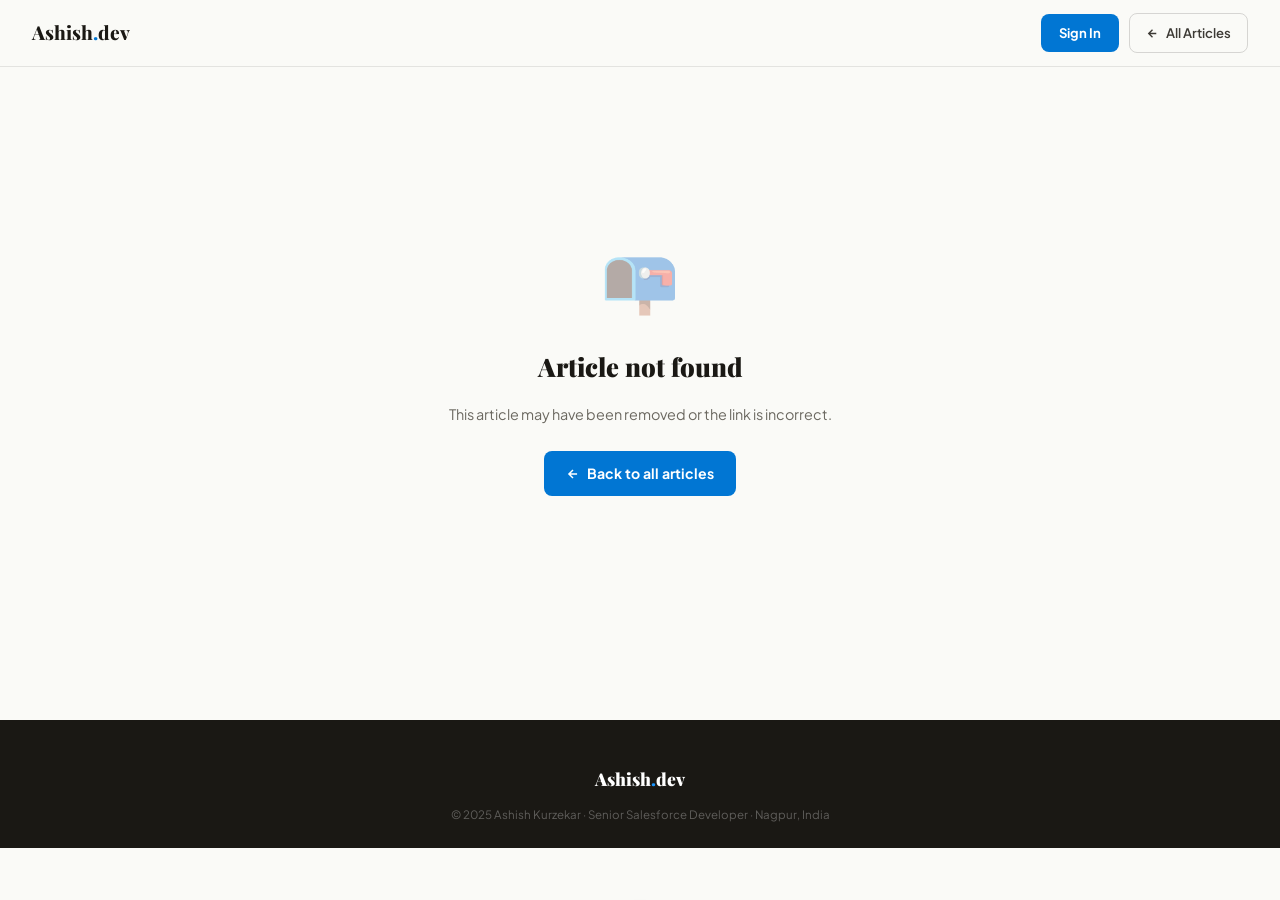
==== blog-detail.html @ 8d2cc939 "agentforce bot" ====
<!DOCTYPE html>
<html lang="en">

<head>
    <meta charset="UTF-8">
    <meta name="viewport" content="width=device-width, initial-scale=1.0">
    <title>Article — Ashish Kurzekar</title>
    <link rel="preconnect" href="https://fonts.googleapis.com">
    <link rel="preconnect" href="https://fonts.gstatic.com" crossorigin>
    <link
        href="https://fonts.googleapis.com/css2?family=Playfair+Display:ital,wght@0,700;0,800;0,900;1,700&family=Plus+Jakarta+Sans:wght@300;400;500;600;700&display=swap"
        rel="stylesheet">
    <style>
        :root {
            --cream: #FAFAF7;
            --cream-mid: #F3F2EE;
            --cream-deep: #EAE9E3;
            --white: #FFFFFF;
            --ink: #1A1814;
            --ink-mid: #3D3A35;
            --ink-light: #6B6860;
            --ink-xs: #9C9990;
            --blue: #0176D3;
            --blue-mid: #1B96FF;
            --blue-light: #D4EAFF;
            --green: #166534;
            --green-bg: #DCFCE7;
            --amber: #92400E;
            --amber-bg: #FEF3C7;
            --violet: #5B21B6;
            --violet-bg: #EDE9FE;
            --rose: #9F1239;
            --rose-bg: #FFE4E6;
            --teal: #0E7490;
            --teal-bg: #CCFBF1;
            --red: #DC2626;
            --red-bg: #FEE2E2;
            --border: rgba(26, 24, 20, 0.10);
            --border-md: rgba(26, 24, 20, 0.16);
            --shadow-sm: 0 1px 4px rgba(26, 24, 20, 0.06);
            --shadow-md: 0 4px 20px rgba(26, 24, 20, 0.08);
            --shadow-lg: 0 16px 48px rgba(26, 24, 20, 0.12);
            --shadow-xl: 0 32px 80px rgba(26, 24, 20, 0.16);
            --radius-sm: 8px;
            --radius-md: 14px;
            --radius-lg: 22px;
            --radius-xl: 32px;
            --ease: cubic-bezier(.4, 0, .2, 1);
            --t: 0.28s;
        }

        *,
        *::before,
        *::after {
            box-sizing: border-box;
            margin: 0;
            padding: 0
        }

        html {
            scroll-behavior: smooth
        }

        body {
            font-family: 'Plus Jakarta Sans', system-ui, sans-serif;
            background: var(--cream);
            color: var(--ink);
            line-height: 1.65;
            overflow-x: hidden;
            -webkit-font-smoothing: antialiased
        }

        a {
            text-decoration: none;
            color: inherit
        }

        button {
            cursor: pointer;
            border: none;
            background: none;
            font: inherit
        }

        .container {
            max-width: 1280px;
            margin: 0 auto;
            padding: 0 clamp(16px, 4vw, 32px)
        }

        /* NAV */
        .nav {
            position: fixed;
            top: 0;
            left: 0;
            right: 0;
            z-index: 900;
            background: rgba(250, 250, 247, 0.92);
            backdrop-filter: blur(18px) saturate(1.6);
            border-bottom: 1px solid var(--border);
            transition: box-shadow var(--t)
        }

        .nav.scrolled {
            box-shadow: 0 2px 24px rgba(26, 24, 20, 0.07)
        }

        .nav-inner {
            display: flex;
            align-items: center;
            justify-content: space-between;
            height: 66px
        }

        .nav-logo {
            font-family: 'Playfair Display', serif;
            font-weight: 800;
            font-size: 1.2rem;
            color: var(--ink)
        }

        .nav-logo em {
            color: var(--blue);
            font-style: normal
        }

        .nav-right {
            display: flex;
            align-items: center;
            gap: 10px;
            flex-wrap: wrap
        }

        .nav-back {
            display: inline-flex;
            align-items: center;
            gap: 7px;
            padding: 8px 16px;
            border-radius: var(--radius-sm);
            border: 1.5px solid var(--border-md);
            font-size: 0.82rem;
            font-weight: 600;
            color: var(--ink-mid);
            transition: all var(--t)
        }

        .nav-back:hover {
            border-color: var(--blue);
            color: var(--blue);
            background: var(--blue-light)
        }

        .nav-back svg {
            width: 13px;
            height: 13px
        }

        .nav-auth-btn {
            display: inline-flex;
            align-items: center;
            gap: 7px;
            padding: 8px 18px;
            border-radius: var(--radius-sm);
            background: var(--blue);
            color: var(--white);
            font-size: 0.82rem;
            font-weight: 700;
            transition: all var(--t);
            cursor: pointer;
            font-family: 'Plus Jakarta Sans', sans-serif;
            border: none
        }

        .nav-auth-btn:hover {
            background: var(--ink);
            transform: translateY(-1px)
        }

        .nav-user-pill {
            display: inline-flex;
            align-items: center;
            gap: 7px;
            padding: 6px 14px;
            border-radius: 100px;
            background: var(--green-bg);
            border: 1px solid rgba(22, 101, 52, 0.2);
            font-size: 0.78rem;
            font-weight: 700;
            color: var(--green)
        }

        .nav-user-dot {
            width: 6px;
            height: 6px;
            border-radius: 50%;
            background: #10B981;
            flex-shrink: 0
        }

        .nav-logout-btn {
            display: inline-flex;
            align-items: center;
            padding: 7px 14px;
            border-radius: var(--radius-sm);
            border: 1.5px solid var(--border-md);
            font-size: 0.78rem;
            font-weight: 600;
            color: var(--ink-light);
            transition: all var(--t);
            cursor: pointer;
            font-family: 'Plus Jakarta Sans', sans-serif;
            background: none
        }

        .nav-logout-btn:hover {
            border-color: var(--red);
            color: var(--red)
        }

        /* AUTH MODAL */
        .modal-overlay {
            position: fixed;
            inset: 0;
            z-index: 1000;
            background: rgba(26, 24, 20, 0.55);
            backdrop-filter: blur(6px);
            display: flex;
            align-items: center;
            justify-content: center;
            padding: 20px;
            opacity: 0;
            pointer-events: none;
            transition: opacity 0.3s var(--ease)
        }

        .modal-overlay.open {
            opacity: 1;
            pointer-events: all
        }

        .modal {
            background: var(--white);
            border-radius: var(--radius-xl);
            padding: clamp(28px, 5vw, 44px);
            width: 100%;
            max-width: 460px;
            box-shadow: var(--shadow-xl);
            transform: translateY(20px) scale(0.97);
            transition: transform 0.3s var(--ease);
            position: relative;
            max-height: 90vh;
            overflow-y: auto
        }

        .modal-overlay.open .modal {
            transform: translateY(0) scale(1)
        }

        .modal-close {
            position: absolute;
            top: 18px;
            right: 18px;
            width: 32px;
            height: 32px;
            border-radius: 50%;
            background: var(--cream);
            border: 1px solid var(--border);
            display: flex;
            align-items: center;
            justify-content: center;
            cursor: pointer;
            transition: all var(--t);
            font-size: 1rem;
            color: var(--ink-light)
        }

        .modal-close:hover {
            background: var(--red-bg);
            color: var(--red)
        }

        .modal-logo {
            font-family: 'Playfair Display', serif;
            font-weight: 900;
            font-size: 1.4rem;
            color: var(--ink);
            margin-bottom: 4px
        }

        .modal-logo em {
            color: var(--blue);
            font-style: normal
        }

        .modal-sub {
            font-size: 0.84rem;
            color: var(--ink-light);
            margin-bottom: 24px
        }

        .modal-tabs {
            display: flex;
            background: var(--cream-mid);
            border-radius: var(--radius-sm);
            padding: 4px;
            margin-bottom: 22px
        }

        .modal-tab {
            flex: 1;
            padding: 9px;
            border-radius: 6px;
            font-size: 0.82rem;
            font-weight: 700;
            cursor: pointer;
            transition: all 0.2s;
            text-align: center;
            color: var(--ink-light);
            font-family: 'Plus Jakarta Sans', sans-serif;
            border: none;
            background: none
        }

        .modal-tab.active {
            background: var(--white);
            color: var(--blue);
            box-shadow: var(--shadow-sm)
        }

        .fg {
            margin-bottom: 15px
        }

        .fg label {
            display: block;
            font-size: 0.76rem;
            font-weight: 700;
            color: var(--ink-mid);
            margin-bottom: 6px
        }

        .fg input {
            width: 100%;
            padding: 11px 14px;
            background: var(--cream-mid);
            border: 1.5px solid var(--border);
            border-radius: var(--radius-sm);
            color: var(--ink);
            font-family: 'Plus Jakarta Sans', sans-serif;
            font-size: 0.88rem;
            transition: border-color var(--t), background var(--t);
            -webkit-appearance: none
        }

        .fg input:focus {
            outline: none;
            border-color: var(--blue);
            box-shadow: 0 0 0 3px rgba(1, 118, 211, 0.12);
            background: var(--white)
        }

        .btn-primary {
            width: 100%;
            padding: 13px;
            border-radius: var(--radius-sm);
            background: var(--blue);
            color: var(--white);
            font-family: 'Plus Jakarta Sans', sans-serif;
            font-weight: 700;
            font-size: 0.92rem;
            transition: all var(--t);
            cursor: pointer;
            border: none;
            display: flex;
            align-items: center;
            justify-content: center;
            gap: 8px
        }

        .btn-primary:hover {
            background: var(--ink);
            transform: translateY(-2px)
        }

        .btn-primary:disabled {
            background: var(--ink-xs);
            cursor: not-allowed;
            transform: none
        }

        .alert {
            padding: 11px 14px;
            border-radius: var(--radius-sm);
            font-size: 0.82rem;
            font-weight: 600;
            margin-bottom: 14px;
            display: none
        }

        .alert.show {
            display: block
        }

        .alert-error {
            background: var(--red-bg);
            color: var(--red);
            border: 1px solid rgba(220, 38, 38, 0.2)
        }

        .alert-success {
            background: var(--green-bg);
            color: var(--green);
            border: 1px solid rgba(22, 101, 52, 0.2)
        }

        /* LOADING SCREEN */
        .page-loading {
            display: flex;
            align-items: center;
            justify-content: center;
            min-height: 100vh;
            flex-direction: column;
            gap: 16px
        }

        .page-loading-spinner {
            width: 40px;
            height: 40px;
            border: 3px solid var(--border-md);
            border-top-color: var(--blue);
            border-radius: 50%;
            animation: spin 0.8s linear infinite
        }

        .page-loading p {
            font-size: 0.88rem;
            color: var(--ink-xs);
            font-weight: 600
        }

        @keyframes spin {
            to {
                transform: rotate(360deg)
            }
        }

        /* ERROR SCREEN */
        .page-error {
            display: none;
            align-items: center;
            justify-content: center;
            min-height: 80vh;
            flex-direction: column;
            gap: 16px;
            text-align: center;
            padding: 40px
        }

        .page-error-icon {
            font-size: 4rem;
            opacity: 0.4
        }

        .page-error h2 {
            font-family: 'Playfair Display', serif;
            font-size: 1.6rem;
            font-weight: 900;
            color: var(--ink)
        }

        .page-error p {
            font-size: 0.9rem;
            color: var(--ink-light);
            max-width: 400px
        }

        .page-error a {
            display: inline-flex;
            align-items: center;
            gap: 7px;
            padding: 11px 22px;
            border-radius: var(--radius-sm);
            background: var(--blue);
            color: var(--white);
            font-weight: 700;
            font-size: 0.88rem;
            margin-top: 8px;
            transition: all var(--t)
        }

        .page-error a:hover {
            background: var(--ink);
            transform: translateY(-2px)
        }

        /* ARTICLE HERO */
        .article-hero {
            padding: 100px 0 0;
            background: var(--white);
            position: relative;
            overflow: hidden
        }

        .article-hero::before {
            content: '';
            position: absolute;
            inset: 0;
            background: radial-gradient(ellipse 60% 70% at 80% 20%, rgba(1, 118, 211, 0.06) 0%, transparent 60%);
            pointer-events: none
        }

        .article-hero-inner {
            position: relative;
            z-index: 1;
            max-width: 860px;
            padding-bottom: 40px
        }

        .back-link {
            display: inline-flex;
            align-items: center;
            gap: 7px;
            font-size: 0.82rem;
            font-weight: 700;
            color: var(--ink-light);
            margin-bottom: 28px;
            transition: color var(--t)
        }

        .back-link:hover {
            color: var(--blue)
        }

        .back-link svg {
            width: 14px;
            height: 14px
        }

        .article-tag {
            display: inline-flex;
            align-items: center;
            gap: 5px;
            padding: 4px 12px;
            border-radius: 100px;
            font-size: 0.7rem;
            font-weight: 700;
            letter-spacing: 0.8px;
            text-transform: uppercase;
            margin-bottom: 16px;
            width: fit-content
        }

        .tag-apex {
            background: var(--blue-light);
            color: var(--blue)
        }

        .tag-lwc {
            background: var(--violet-bg);
            color: var(--violet)
        }

        .tag-devops {
            background: var(--green-bg);
            color: var(--green)
        }

        .tag-integration {
            background: var(--teal-bg);
            color: var(--teal)
        }

        .tag-marketing {
            background: var(--amber-bg);
            color: var(--amber)
        }

        .tag-commerce {
            background: var(--rose-bg);
            color: var(--rose)
        }

        .tag-general {
            background: var(--cream-deep);
            color: var(--ink-mid)
        }

        .article-title {
            font-family: 'Playfair Display', serif;
            font-size: clamp(1.8rem, 4.5vw, 3.2rem);
            font-weight: 900;
            letter-spacing: -2px;
            color: var(--ink);
            line-height: 1.08;
            margin-bottom: 22px
        }

        .article-meta-row {
            display: flex;
            align-items: center;
            gap: 18px;
            flex-wrap: wrap;
            padding-bottom: 28px;
            border-bottom: 1px solid var(--border)
        }

        .author-chip {
            display: flex;
            align-items: center;
            gap: 8px;
            font-size: 0.82rem;
            color: var(--ink-light);
            font-weight: 600
        }

        .author-avatar {
            width: 32px;
            height: 32px;
            border-radius: 50%;
            background: linear-gradient(135deg, var(--blue), var(--blue-mid));
            display: flex;
            align-items: center;
            justify-content: center;
            color: #fff;
            font-size: 0.72rem;
            font-weight: 800;
            flex-shrink: 0
        }

        .meta-chip {
            display: flex;
            align-items: center;
            gap: 5px;
            font-size: 0.78rem;
            color: var(--ink-xs);
            font-weight: 500
        }

        .meta-chip svg {
            width: 13px;
            height: 13px
        }

        /* MAIN LAYOUT */
        .article-body {
            padding: 48px 0 80px
        }

        .article-layout {
            display: grid;
            grid-template-columns: 1fr 320px;
            gap: 52px;
            align-items: start
        }

        /* RICH CONTENT display */
        .article-content {
            font-size: 1.02rem;
            color: var(--ink-light);
            line-height: 1.85;
            margin-bottom: 36px
        }

        .article-content h1,
        .article-content h2,
        .article-content h3,
        .article-content h4 {
            font-family: 'Playfair Display', serif;
            color: var(--ink);
            margin: 32px 0 12px;
            letter-spacing: -0.5px
        }

        .article-content h1 {
            font-size: 1.9rem
        }

        .article-content h2 {
            font-size: 1.5rem
        }

        .article-content h3 {
            font-size: 1.2rem
        }

        .article-content h4 {
            font-size: 1rem;
            font-family: 'Plus Jakarta Sans', sans-serif;
            font-weight: 700
        }

        .article-content p {
            margin-bottom: 16px
        }

        .article-content ul,
        .article-content ol {
            margin: 12px 0 16px 24px
        }

        .article-content li {
            margin-bottom: 6px
        }

        .article-content strong {
            color: var(--ink);
            font-weight: 700
        }

        .article-content em {
            font-style: italic
        }

        .article-content a {
            color: var(--blue);
            text-decoration: underline
        }

        .article-content a:hover {
            color: var(--blue-mid)
        }

        .article-content blockquote {
            border-left: 3px solid var(--blue);
            padding: 12px 18px;
            background: var(--blue-light);
            border-radius: 0 var(--radius-sm) var(--radius-sm) 0;
            margin: 20px 0;
            color: var(--ink-mid);
            font-style: italic
        }

        .article-content code {
            background: var(--cream-deep);
            border: 1px solid var(--border-md);
            padding: 2px 7px;
            border-radius: 5px;
            font-family: 'Courier New', monospace;
            font-size: 0.88em;
            color: var(--violet)
        }

        .article-content pre {
            background: var(--ink);
            border-radius: var(--radius-md);
            padding: 20px;
            margin: 20px 0;
            overflow-x: auto
        }

        .article-content pre code {
            background: none;
            border: none;
            padding: 0;
            color: #E2E8F0;
            font-size: 0.88rem;
            line-height: 1.7
        }

        .article-content hr {
            border: none;
            border-top: 1px solid var(--border-md);
            margin: 28px 0
        }

        .article-content img {
            border-radius: var(--radius-md);
            max-width: 100%;
            margin: 16px 0;
            box-shadow: var(--shadow-md)
        }

        /* LIKE SECTION */
        .like-section {
            display: flex;
            align-items: center;
            gap: 14px;
            margin-bottom: 36px;
            padding-top: 20px;
            border-top: 1px solid var(--border)
        }

        .like-btn {
            display: inline-flex;
            align-items: center;
            gap: 8px;
            padding: 11px 22px;
            border-radius: 100px;
            border: 1.5px solid var(--border-md);
            background: var(--white);
            color: var(--ink-mid);
            font-size: 0.86rem;
            font-weight: 700;
            cursor: pointer;
            transition: all 0.2s var(--ease);
            font-family: 'Plus Jakarta Sans', sans-serif
        }

        .like-btn:hover {
            border-color: var(--rose);
            color: var(--rose);
            background: var(--rose-bg)
        }

        .like-btn.liked {
            background: var(--rose-bg);
            border-color: var(--rose);
            color: var(--rose)
        }

        .like-btn svg {
            width: 16px;
            height: 16px;
            transition: transform 0.2s
        }

        .like-btn:hover svg,
        .like-btn.liked svg {
            transform: scale(1.2)
        }

        .like-count {
            font-size: 0.84rem;
            color: var(--ink-xs);
            font-weight: 600
        }

        .edit-btn {
            display: inline-flex;
            align-items: center;
            gap: 7px;
            padding: 10px 18px;
            border-radius: var(--radius-sm);
            border: 1.5px solid var(--border-md);
            background: var(--white);
            color: var(--ink-mid);
            font-size: 0.8rem;
            font-weight: 700;
            cursor: pointer;
            transition: all 0.2s;
            font-family: 'Plus Jakarta Sans', sans-serif;
            margin-left: auto
        }

        .edit-btn:hover {
            border-color: var(--blue);
            color: var(--blue);
            background: var(--blue-light)
        }

        .edit-btn svg {
            width: 13px;
            height: 13px
        }

        /* SIDEBAR */
        .detail-sidebar {
            position: sticky;
            top: 86px
        }

        .sidebar-card {
            background: var(--white);
            border: 1.5px solid var(--border);
            border-radius: var(--radius-lg);
            padding: 22px;
            margin-bottom: 18px
        }

        .sidebar-title {
            font-family: 'Playfair Display', serif;
            font-size: 0.98rem;
            font-weight: 800;
            color: var(--ink);
            margin-bottom: 14px
        }

        /* COMMENTS */
        .comment-count-badge {
            font-size: 0.76rem;
            color: var(--ink-xs);
            font-weight: 600;
            margin-bottom: 14px
        }

        .comment-item {
            padding: 14px 0;
            border-bottom: 1px solid var(--border)
        }

        .comment-item:last-child {
            border-bottom: none;
            padding-bottom: 0
        }

        .comment-header {
            display: flex;
            align-items: center;
            gap: 8px;
            margin-bottom: 6px
        }

        .comment-avatar {
            width: 26px;
            height: 26px;
            border-radius: 50%;
            background: linear-gradient(135deg, var(--blue), var(--blue-mid));
            display: flex;
            align-items: center;
            justify-content: center;
            color: #fff;
            font-size: 0.62rem;
            font-weight: 800;
            flex-shrink: 0
        }

        .comment-author {
            font-size: 0.78rem;
            font-weight: 700;
            color: var(--ink)
        }

        .comment-date {
            font-size: 0.68rem;
            color: var(--ink-xs);
            margin-left: auto
        }

        .comment-text {
            font-size: 0.82rem;
            color: var(--ink-light);
            line-height: 1.6
        }

        .comment-form {
            margin-top: 14px;
            padding-top: 14px;
            border-top: 1px solid var(--border)
        }

        .comment-textarea {
            width: 100%;
            padding: 10px 12px;
            background: var(--cream-mid);
            border: 1.5px solid var(--border);
            border-radius: var(--radius-sm);
            color: var(--ink);
            font-family: 'Plus Jakarta Sans', sans-serif;
            font-size: 0.84rem;
            resize: none;
            min-height: 80px;
            transition: border-color var(--t), background var(--t)
        }

        .comment-textarea:focus {
            outline: none;
            border-color: var(--blue);
            box-shadow: 0 0 0 3px rgba(1, 118, 211, 0.10);
            background: var(--white)
        }

        .comment-submit-btn {
            margin-top: 8px;
            width: 100%;
            padding: 10px;
            border-radius: var(--radius-sm);
            background: var(--blue);
            color: var(--white);
            font-family: 'Plus Jakarta Sans', sans-serif;
            font-weight: 700;
            font-size: 0.82rem;
            border: none;
            cursor: pointer;
            transition: all var(--t)
        }

        .comment-submit-btn:hover {
            background: var(--ink)
        }

        .comment-submit-btn:disabled {
            background: var(--ink-xs);
            cursor: not-allowed
        }

        .comment-login-prompt {
            text-align: center;
            padding: 16px;
            background: var(--cream-mid);
            border-radius: var(--radius-sm);
            font-size: 0.8rem;
            color: var(--ink-light);
            line-height: 1.6
        }

        .comment-login-prompt button {
            color: var(--blue);
            font-weight: 700;
            background: none;
            border: none;
            cursor: pointer;
            font-family: 'Plus Jakarta Sans', sans-serif
        }

        .no-comments {
            text-align: center;
            padding: 16px 0;
            font-size: 0.8rem;
            color: var(--ink-xs)
        }

        /* EDIT MODAL */
        .edit-modal-overlay {
            position: fixed;
            inset: 0;
            z-index: 1000;
            background: rgba(26, 24, 20, 0.55);
            backdrop-filter: blur(6px);
            display: flex;
            align-items: center;
            justify-content: center;
            padding: 20px;
            opacity: 0;
            pointer-events: none;
            transition: opacity 0.3s var(--ease)
        }

        .edit-modal-overlay.open {
            opacity: 1;
            pointer-events: all
        }

        .edit-modal {
            background: var(--white);
            border-radius: var(--radius-xl);
            padding: clamp(24px, 4vw, 40px);
            width: 100%;
            max-width: 820px;
            box-shadow: var(--shadow-xl);
            transform: translateY(20px) scale(0.97);
            transition: transform 0.3s var(--ease);
            position: relative;
            max-height: 92vh;
            overflow-y: auto
        }

        .edit-modal-overlay.open .edit-modal {
            transform: translateY(0) scale(1)
        }

        /* RICH TEXT EDITOR */
        .rte-wrap {
            border: 1.5px solid var(--border);
            border-radius: var(--radius-sm);
            overflow: hidden;
            background: var(--white)
        }

        .rte-wrap:focus-within {
            border-color: var(--blue);
            box-shadow: 0 0 0 3px rgba(1, 118, 211, 0.10)
        }

        .rte-toolbar {
            display: flex;
            flex-wrap: wrap;
            gap: 2px;
            padding: 8px 10px;
            background: var(--cream-mid);
            border-bottom: 1px solid var(--border)
        }

        .rte-btn {
            display: inline-flex;
            align-items: center;
            justify-content: center;
            width: 30px;
            height: 30px;
            border-radius: 5px;
            border: none;
            background: none;
            cursor: pointer;
            color: var(--ink-mid);
            font-size: 0.82rem;
            font-weight: 700;
            transition: all 0.15s;
            font-family: 'Plus Jakarta Sans', sans-serif
        }

        .rte-btn:hover {
            background: var(--cream-deep);
            color: var(--ink)
        }

        .rte-btn.active {
            background: var(--blue-light);
            color: var(--blue)
        }

        .rte-divider {
            width: 1px;
            height: 22px;
            background: var(--border-md);
            margin: 0 4px;
            align-self: center
        }

        .rte-editor {
            min-height: 240px;
            max-height: 420px;
            overflow-y: auto;
            padding: 16px;
            font-family: 'Plus Jakarta Sans', sans-serif;
            font-size: 0.92rem;
            color: var(--ink);
            line-height: 1.75;
            outline: none;
            background: var(--white)
        }

        .rte-editor:empty::before {
            content: attr(data-placeholder);
            color: var(--ink-xs);
            pointer-events: none
        }

        .rte-editor h1,
        .rte-editor h2,
        .rte-editor h3 {
            font-family: 'Playfair Display', serif;
            color: var(--ink);
            margin: 16px 0 8px
        }

        .rte-editor h1 {
            font-size: 1.6rem
        }

        .rte-editor h2 {
            font-size: 1.3rem
        }

        .rte-editor h3 {
            font-size: 1.1rem
        }

        .rte-editor blockquote {
            border-left: 3px solid var(--blue);
            padding: 8px 14px;
            background: var(--blue-light);
            border-radius: 0 6px 6px 0;
            margin: 12px 0;
            color: var(--ink-mid);
            font-style: italic
        }

        .rte-editor pre {
            background: var(--ink);
            color: #E2E8F0;
            padding: 14px;
            border-radius: 8px;
            margin: 12px 0;
            font-family: 'Courier New', monospace;
            font-size: 0.86rem;
            overflow-x: auto
        }

        .rte-editor code {
            background: var(--cream-deep);
            padding: 2px 6px;
            border-radius: 4px;
            font-family: 'Courier New', monospace;
            font-size: 0.88em;
            color: var(--violet)
        }

        .rte-editor ul,
        .rte-editor ol {
            margin: 8px 0 12px 22px
        }

        .rte-editor li {
            margin-bottom: 4px
        }

        .rte-editor a {
            color: var(--blue);
            text-decoration: underline
        }

        /* TOAST */
        .toast {
            position: fixed;
            bottom: 28px;
            left: 50%;
            transform: translateX(-50%) translateY(80px);
            background: var(--ink);
            color: var(--white);
            padding: 13px 24px;
            border-radius: var(--radius-md);
            font-size: 0.86rem;
            font-weight: 600;
            box-shadow: var(--shadow-xl);
            z-index: 2000;
            transition: transform 0.35s var(--ease);
            max-width: calc(100vw - 40px);
            text-align: center
        }

        .toast.show {
            transform: translateX(-50%) translateY(0)
        }

        .toast.success {
            background: var(--green)
        }

        .toast.error {
            background: var(--red)
        }

        .toast.info {
            background: var(--blue)
        }

        /* FOOTER */
        .footer {
            background: var(--ink);
            padding: clamp(28px, 4vw, 44px) 0 24px
        }

        .footer-inner {
            display: flex;
            flex-direction: column;
            align-items: center;
            gap: 12px
        }

        .footer-logo {
            font-family: 'Playfair Display', serif;
            font-weight: 900;
            font-size: 1.1rem;
            color: var(--white)
        }

        .footer-logo em {
            color: var(--blue-mid);
            font-style: normal
        }

        .footer-copy {
            font-size: 0.72rem;
            color: rgba(255, 255, 255, 0.3);
            text-align: center
        }

        @media(max-width:1024px) {
            .article-layout {
                grid-template-columns: 1fr
            }
        }

        @media(max-width:768px) {
            .detail-sidebar {
                position: static
            }

            .article-title {
                letter-spacing: -1px
            }
        }

        @media(max-width:480px) {
            .nav-back span {
                display: none
            }

            .rte-toolbar {
                gap: 1px
            }

            .rte-btn {
                width: 26px;
                height: 26px
            }
        }
    </style>
</head>

<body>

    <!-- NAV -->
    <nav class="nav" id="nav">
        <div class="container nav-inner">
            <a href="index.html" class="nav-logo">Ashish<em>.</em>dev</a>
            <div class="nav-right">
                <div id="navLoggedOut">
                    <button class="nav-auth-btn" onclick="openAuthModal()">Sign In</button>
                </div>
                <div id="navLoggedIn" style="display:none;align-items:center;gap:10px;">
                    <div class="nav-user-pill">
                        <span class="nav-user-dot"></span>
                        <span id="navUsername"></span>
                    </div>
                    <button class="nav-logout-btn" onclick="logout()">Sign Out</button>
                </div>
                <a href="blogs.html" class="nav-back">
                    <svg viewBox="0 0 24 24" fill="none" stroke="currentColor" stroke-width="2.5">
                        <path d="M19 12H5M12 5l-7 7 7 7" />
                    </svg>
                    <span>All Articles</span>
                </a>
            </div>
        </div>
    </nav>

    <!-- AUTH MODAL -->
    <div class="modal-overlay" id="authModal">
        <div class="modal">
            <button class="modal-close" onclick="closeAuthModal()">✕</button>
            <div class="modal-logo">Ashish<em>.</em>dev</div>
            <p class="modal-sub">Sign in to like and comment</p>
            <div class="modal-tabs">
                <button class="modal-tab active" id="loginTab" onclick="switchTab('login')">Sign In</button>
                <button class="modal-tab" id="registerTab" onclick="switchTab('register')">Register</button>
            </div>
            <div id="loginForm">
                <div class="alert alert-error" id="loginError"></div>
                <div class="fg"><label>Email</label><input type="email" id="loginEmail" placeholder="you@example.com"
                        autocomplete="email"></div>
                <div class="fg"><label>Password</label><input type="password" id="loginPassword" placeholder="••••••••"
                        autocomplete="current-password"></div>
                <button class="btn-primary" id="loginBtn" onclick="handleLogin()">Sign In →</button>
                <p style="text-align:center;margin-top:12px;font-size:0.8rem;color:var(--ink-light)">No account? <button
                        onclick="switchTab('register')"
                        style="color:var(--blue);font-weight:700;background:none;border:none;cursor:pointer;">Register</button>
                </p>
            </div>
            <div id="registerForm" style="display:none">
                <div class="alert alert-error" id="registerError"></div>
                <div class="fg"><label>Full Name *</label><input type="text" id="regName" placeholder="Your Name"></div>
                <div class="fg"><label>Email *</label><input type="email" id="regEmail" placeholder="you@example.com">
                </div>
                <div class="fg"><label>Password * <span style="color:var(--ink-xs);font-weight:400">(min 8
                            chars)</span></label><input type="password" id="regPassword" placeholder="••••••••"></div>
                <button class="btn-primary" id="registerBtn" onclick="handleRegister()">Create Account →</button>
            </div>
        </div>
    </div>

    <!-- EDIT ARTICLE MODAL (Rich Text) -->
    <div class="edit-modal-overlay" id="editModal">
        <div class="edit-modal">
            <button class="modal-close" onclick="closeEditModal()">✕</button>
            <div class="modal-logo" style="margin-bottom:4px;">Edit Article</div>
            <p class="modal-sub">Changes will go back for review before publishing.</p>
            <div class="alert alert-error" id="editError"></div>
            <div class="alert alert-success" id="editSuccess"></div>
            <div class="fg">
                <label>Title *</label>
                <input type="text" id="editTitle" placeholder="Article title" maxlength="120">
            </div>
            <div class="fg">
                <label>Summary *</label>
                <input type="text" id="editSummary" placeholder="Short description for card" maxlength="200">
            </div>
            <div class="fg">
                <label>Content *</label>
                <!-- RICH TEXT EDITOR -->
                <div class="rte-wrap">
                    <div class="rte-toolbar">
                        <button class="rte-btn" title="Bold" onclick="fmt('bold')"><b>B</b></button>
                        <button class="rte-btn" title="Italic" onclick="fmt('italic')"><i>I</i></button>
                        <button class="rte-btn" title="Underline" onclick="fmt('underline')"><u>U</u></button>
                        <button class="rte-btn" title="Strikethrough" onclick="fmt('strikeThrough')"><s>S</s></button>
                        <div class="rte-divider"></div>
                        <button class="rte-btn" title="Heading 2" onclick="fmtBlock('h2')">H2</button>
                        <button class="rte-btn" title="Heading 3" onclick="fmtBlock('h3')">H3</button>
                        <button class="rte-btn" title="Paragraph" onclick="fmtBlock('p')">¶</button>
                        <div class="rte-divider"></div>
                        <button class="rte-btn" title="Bullet List" onclick="fmt('insertUnorderedList')">• List</button>
                        <button class="rte-btn" title="Numbered List" onclick="fmt('insertOrderedList')">1.
                            List</button>
                        <div class="rte-divider"></div>
                        <button class="rte-btn" title="Blockquote" onclick="fmtBlock('blockquote')">"</button>
                        <button class="rte-btn" title="Code Block" onclick="insertCodeBlock()">&lt;/&gt;</button>
                        <button class="rte-btn" title="Inline Code" onclick="fmt('formatBlock','pre')">` `</button>
                        <div class="rte-divider"></div>
                        <button class="rte-btn" title="Link" onclick="insertLink()">🔗</button>
                        <button class="rte-btn" title="Horizontal Rule" onclick="fmt('insertHorizontalRule')">—</button>
                        <div class="rte-divider"></div>
                        <button class="rte-btn" title="Undo" onclick="fmt('undo')">↩</button>
                        <button class="rte-btn" title="Redo" onclick="fmt('redo')">↪</button>
                    </div>
                    <div class="rte-editor" id="rteEditor" contenteditable="true"
                        data-placeholder="Write your full article here. Use the toolbar above to format headings, lists, code blocks, and more...">
                    </div>
                </div>
            </div>
            <div class="fg" style="margin-top:14px">
                <label>Read Time</label>
                <select id="editReadTime"
                    style="width:100%;padding:11px 14px;background:var(--cream-mid);border:1.5px solid var(--border);border-radius:var(--radius-sm);color:var(--ink);font-family:'Plus Jakarta Sans',sans-serif;font-size:0.88rem;-webkit-appearance:none">
                    <option value="2">2 min</option>
                    <option value="5" selected>5 min</option>
                    <option value="8">8 min</option>
                    <option value="10">10 min</option>
                    <option value="15">15+ min</option>
                </select>
            </div>
            <button class="btn-primary" id="editSubmitBtn" onclick="handleEditSubmit()" style="margin-top:6px">
                <svg width="15" height="15" viewBox="0 0 24 24" fill="none" stroke="currentColor" stroke-width="2.5">
                    <path d="M22 2L11 13M22 2l-7 20-4-9-9-4 20-7z" />
                </svg>
                Save &amp; Resubmit for Review
            </button>
        </div>
    </div>

    <!-- TOAST -->
    <div class="toast" id="toast"></div>

    <!-- LOADING -->
    <div class="page-loading" id="pageLoading">
        <div class="page-loading-spinner"></div>
        <p>Loading article…</p>
    </div>

    <!-- ERROR -->
    <div class="page-error" id="pageError">
        <div class="page-error-icon">📭</div>
        <h2>Article not found</h2>
        <p>This article may have been removed or the link is incorrect.</p>
        <a href="blogs.html">
            <svg width="14" height="14" viewBox="0 0 24 24" fill="none" stroke="currentColor" stroke-width="2.5">
                <path d="M19 12H5M12 5l-7 7 7 7" />
            </svg>
            Back to all articles
        </a>
    </div>

    <!-- ARTICLE CONTENT (hidden until loaded) -->
    <div id="articlePage" style="display:none">
        <section class="article-hero">
            <div class="container">
                <div class="article-hero-inner">
                    <a href="blogs.html" class="back-link">
                        <svg viewBox="0 0 24 24" fill="none" stroke="currentColor" stroke-width="2.5">
                            <path d="M19 12H5M12 5l-7 7 7 7" />
                        </svg>
                        All Articles
                    </a>
                    <div id="articleTag" class="article-tag"></div>
                    <h1 class="article-title" id="articleTitle"></h1>
                    <div class="article-meta-row" id="articleMeta"></div>
                </div>
            </div>
        </section>

        <section class="article-body">
            <div class="container">
                <div class="article-layout">

                    <!-- LEFT: content + likes -->
                    <div>
                        <div class="article-content" id="articleContent"></div>
                        <div class="like-section">
                            <button class="like-btn" id="likeBtn" onclick="handleLike()">
                                <svg viewBox="0 0 24 24" fill="none" stroke="currentColor" stroke-width="2">
                                    <path
                                        d="M20.84 4.61a5.5 5.5 0 00-7.78 0L12 5.67l-1.06-1.06a5.5 5.5 0 00-7.78 7.78l1.06 1.06L12 21.23l7.78-7.78 1.06-1.06a5.5 5.5 0 000-7.78z" />
                                </svg>
                                <span id="likeBtnLabel">Like</span>
                            </button>
                            <span class="like-count" id="likeCount"></span>
                            <button class="edit-btn" id="editBtn" style="display:none" onclick="openEditModal()">
                                <svg viewBox="0 0 24 24" fill="none" stroke="currentColor" stroke-width="2">
                                    <path d="M11 4H4a2 2 0 00-2 2v14a2 2 0 002 2h14a2 2 0 002-2v-7" />
                                    <path d="M18.5 2.5a2.121 2.121 0 013 3L12 15l-4 1 1-4 9.5-9.5z" />
                                </svg>
                                Edit Article
                            </button>
                        </div>
                    </div>

                    <!-- RIGHT: comments sidebar -->
                    <div class="detail-sidebar">
                        <div class="sidebar-card">
                            <div class="sidebar-title">💬 Comments</div>
                            <div class="comment-count-badge" id="commentCountBadge">Loading…</div>
                            <div id="commentsList"></div>
                            <div id="commentFormWrap"></div>
                        </div>
                    </div>
                </div>
            </div>
        </section>
    </div>

    <footer class="footer">
        <div class="container">
            <div class="footer-inner">
                <div class="footer-logo">Ashish<em>.</em>dev</div>
                <div class="footer-copy">© 2025 Ashish Kurzekar · Senior Salesforce Developer · Nagpur, India</div>
            </div>
        </div>
    </footer>

    <script>
        /* ═══════════════════════════════════════
           CONFIG
        ═══════════════════════════════════════ */
        const SF = 'https://ashishkurzekar-dev-ed.develop.my.salesforce-sites.com/webhook/services/apexrest';
        const API = { ARTICLES: `${SF}/articles`, COMMENTS: `${SF}/comments`, LIKES: `${SF}/likes`, LOGIN: `${SF}/users/login`, REGISTER: `${SF}/users` };

        /* ═══════════════════════════════════════
           SESSION
        ═══════════════════════════════════════ */
        const Session = {
            KEY: 'blog_session',
            get() { try { return JSON.parse(sessionStorage.getItem(this.KEY)); } catch (e) { return null; } },
            set(u) { sessionStorage.setItem(this.KEY, JSON.stringify(u)); },
            clear() { sessionStorage.removeItem(this.KEY); }
        };

        /* ═══════════════════════════════════════
           STATE
        ═══════════════════════════════════════ */
        let currentUser = null;
        let article = null;  // current article object

        /* ═══════════════════════════════════════
           INIT — reads ?id= from URL
        ═══════════════════════════════════════ */
        async function init() {
            // Restore session
            const saved = Session.get();
            if (saved) { currentUser = saved; setLoggedInUI(saved.name); }

            // Nav scroll
            window.addEventListener('scroll', () =>
                document.getElementById('nav').classList.toggle('scrolled', window.scrollY > 10)
            );

            // Get article ID from URL ?id=xxx
            const params = new URLSearchParams(window.location.search);
            const articleId = params.get('id');

            if (!articleId) { showError(); return; }

            // Try to load the article
            await loadArticle(articleId);
        }

        async function loadArticle(id) {
            try {
                // Fetch single article — SF endpoint: GET /articles?id=xxx
                const res = await sfGet(`${API.ARTICLES}?id=${id}`);
                if (res.success && res.article) {
                    article = res.article;
                } else {
                    // Fallback: try fetching all and finding by id (works with demo data too)
                    const all = await sfGet(API.ARTICLES);
                    const found = (all.articles || getDemoArticles()).find(a => a.id === id);
                    if (!found) { showError(); return; }
                    article = found;
                }
            } catch (e) {
                // Try demo articles as fallback
                const found = getDemoArticles().find(a => a.id === id);
                if (!found) { showError(); return; }
                article = found;
            }

            renderArticle();
        }

        function renderArticle() {
            const a = article;

            // Update page title
            document.title = `${a.title} — Ashish Kurzekar`;

            // Tag
            const tagEl = document.getElementById('articleTag');
            tagEl.className = `article-tag ${getTag(a.category)}`;
            tagEl.textContent = `${getEmoji(a.category)} ${a.category || 'General'}`;

            // Title
            document.getElementById('articleTitle').textContent = a.title;

            // Meta
            document.getElementById('articleMeta').innerHTML = `
    <div class="author-chip">
      <div class="author-avatar">${(a.authorName || '?')[0].toUpperCase()}</div>
      ${esc(a.authorName || 'Anonymous')}
    </div>
    <div class="meta-chip">
      <svg viewBox="0 0 24 24" fill="none" stroke="currentColor" stroke-width="2"><circle cx="12" cy="12" r="10"/><path d="M12 6v6l4 2"/></svg>
      ${a.readTime || 5} min read
    </div>
    ${a.publishedDate ? `<div class="meta-chip">
      <svg viewBox="0 0 24 24" fill="none" stroke="currentColor" stroke-width="2"><rect x="3" y="4" width="18" height="18" rx="2"/><path d="M16 2v4M8 2v4M3 10h18"/></svg>
      ${fmtDate(a.publishedDate)}
    </div>` : ''}`;

            // Content — render as rich HTML (from rich text editor) or plain text fallback
            const contentEl = document.getElementById('articleContent');
            if (a.content && a.content.trim().startsWith('<')) {
                contentEl.innerHTML = a.content; // rich HTML from editor
            } else {
                // Plain text — convert line breaks to paragraphs
                contentEl.innerHTML = (a.content || '')
                    .split('\n\n').map(p => `<p>${esc(p.replace(/\n/g, '<br>'))}</p>`).join('');
            }

            // Edit button — only for article author
            if (currentUser && currentUser.id === a.authorId) {
                document.getElementById('editBtn').style.display = 'inline-flex';
            }

            // Show page, hide loading
            document.getElementById('pageLoading').style.display = 'none';
            document.getElementById('articlePage').style.display = 'block';

            // Load likes & comments
            loadLikes();
            loadComments();
            renderCommentForm();
        }

        function showError() {
            document.getElementById('pageLoading').style.display = 'none';
            document.getElementById('pageError').style.display = 'flex';
        }

        /* ═══════════════════════════════════════
           AUTH UI
        ═══════════════════════════════════════ */
        /*function setLoggedInUI(name) {
          document.getElementById('navLoggedOut').style.display = 'none';
          document.getElementById('navLoggedIn').style.display  = 'flex';
          document.getElementById('navUsername').textContent    = name;
        }*/
        function setLoggedInUI(name) {
            document.getElementById('navLoggedOut').style.display = 'none';
            document.getElementById('navLoggedIn').style.display = 'flex';
            document.getElementById('navUsername').textContent = name;
            // Re-check edit button now that user is known
            if (article && currentUser && currentUser.id === article.authorId) {
                document.getElementById('editBtn').style.display = 'inline-flex';
            }
        }
        function setLoggedOutUI() {
            document.getElementById('navLoggedOut').style.display = 'block';
            document.getElementById('navLoggedIn').style.display = 'none';
        }
        function logout() {
            currentUser = null; Session.clear();
            setLoggedOutUI();
            renderCommentForm();
            loadLikes();
            document.getElementById('editBtn').style.display = 'none';
            showToast('Signed out', 'info');
        }

        function openAuthModal() {
            document.getElementById('authModal').classList.add('open');
            document.body.style.overflow = 'hidden';
        }
        function closeAuthModal() {
            document.getElementById('authModal').classList.remove('open');
            document.body.style.overflow = '';
        }
        function switchTab(tab) {
            document.getElementById('loginForm').style.display = tab === 'login' ? 'block' : 'none';
            document.getElementById('registerForm').style.display = tab === 'register' ? 'block' : 'none';
            document.getElementById('loginTab').classList.toggle('active', tab === 'login');
            document.getElementById('registerTab').classList.toggle('active', tab === 'register');
        }

        async function handleLogin() {
            const email = document.getElementById('loginEmail').value.trim();
            const password = document.getElementById('loginPassword').value;
            const errEl = document.getElementById('loginError');
            errEl.classList.remove('show');
            if (!email || !password) { errEl.textContent = 'Please fill in all fields.'; errEl.classList.add('show'); return; }
            setLoading('loginBtn', true, 'Signing in…');
            try {
                const res = await sfPost(API.LOGIN, { email, password });
                if (res.success && res.user) {
                    currentUser = res.user; Session.set(currentUser);
                    setLoggedInUI(currentUser.name);
                    closeAuthModal();
                    renderCommentForm(); loadLikes();
                    if (article && currentUser.id === article.authorId) document.getElementById('editBtn').style.display = 'inline-flex';
                    showToast(`Welcome back, ${currentUser.name}! 👋`, 'success');
                } else { errEl.textContent = res.message || 'Invalid email or password.'; errEl.classList.add('show'); }
            } catch (e) { errEl.textContent = 'Connection failed.'; errEl.classList.add('show'); }
            setLoading('loginBtn', false, 'Sign In →');
        }

        async function handleRegister() {
            const name = document.getElementById('regName').value.trim();
            const email = document.getElementById('regEmail').value.trim();
            const password = document.getElementById('regPassword').value;
            const errEl = document.getElementById('registerError');
            errEl.classList.remove('show');
            if (!name || !email || !password) { errEl.textContent = 'All fields required.'; errEl.classList.add('show'); return; }
            if (password.length < 8) { errEl.textContent = 'Password min 8 chars.'; errEl.classList.add('show'); return; }
            setLoading('registerBtn', true, 'Creating…');
            try {
                const res = await sfPost(API.REGISTER, { name, email, password });
                if (res.success && res.user) {
                    currentUser = res.user; Session.set(currentUser);
                    setLoggedInUI(currentUser.name);
                    closeAuthModal(); renderCommentForm(); loadLikes();
                    showToast(`Welcome, ${currentUser.name}! 🎉`, 'success');
                } else { errEl.textContent = res.message || 'Registration failed.'; errEl.classList.add('show'); }
            } catch (e) { errEl.textContent = 'Connection failed.'; errEl.classList.add('show'); }
            setLoading('registerBtn', false, 'Create Account →');
        }

        /* ═══════════════════════════════════════
           LIKES
        ═══════════════════════════════════════ */
        async function loadLikes() {
            if (!article) return;
            const btn = document.getElementById('likeBtn');
            const countEl = document.getElementById('likeCount');
            btn.disabled = true;
            try {
                const uid = currentUser ? currentUser.id : '';
                const res = await sfGet(`${API.LIKES}?articleId=${article.id}&userId=${uid}`);
                if (res.success) {
                    countEl.textContent = res.likeCount > 0 ? `${res.likeCount} ${res.likeCount === 1 ? 'like' : 'likes'}` : '';
                    btn.classList.toggle('liked', !!res.userLiked);
                    document.getElementById('likeBtnLabel').textContent = res.userLiked ? 'Liked' : 'Like';
                }
            } catch (e) { countEl.textContent = ''; }
            btn.disabled = false;
        }

        async function handleLike() {
            if (!currentUser) { openAuthModal(); showToast('Sign in to like articles', 'info'); return; }
            const btn = document.getElementById('likeBtn');
            const isLiked = btn.classList.contains('liked');
            btn.disabled = true;
            try {
                const res = isLiked
                    ? await sfDelete(`${API.LIKES}?articleId=${article.id}&authorId=${currentUser.id}`)
                    : await sfPost(API.LIKES, { articleId: article.id, authorId: currentUser.id, authorName: currentUser.name });
                if (res.success) {
                    const count = res.likeCount || 0;
                    document.getElementById('likeCount').textContent = count > 0 ? `${count} ${count === 1 ? 'like' : 'likes'}` : '';
                    if (isLiked) { btn.classList.remove('liked'); document.getElementById('likeBtnLabel').textContent = 'Like'; }
                    else {
                        btn.classList.add('liked'); document.getElementById('likeBtnLabel').textContent = 'Liked';
                        btn.style.transform = 'scale(1.15)'; setTimeout(() => btn.style.transform = '', 200);
                    }
                }
            } catch (e) { showToast('Could not update like', 'error'); }
            btn.disabled = false;
        }

        /* ═══════════════════════════════════════
           COMMENTS
        ═══════════════════════════════════════ */
        async function loadComments() {
            if (!article) return;
            const listEl = document.getElementById('commentsList');
            const countEl = document.getElementById('commentCountBadge');
            listEl.innerHTML = '<div class="no-comments">Loading…</div>';
            try {
                const res = await sfGet(`${API.COMMENTS}?articleId=${article.id}`);
                if (res.success && Array.isArray(res.comments)) {
                    const c = res.comments;
                    countEl.textContent = `${c.length} comment${c.length !== 1 ? 's' : ''}`;
                    listEl.innerHTML = c.length ? c.map(cm => `
        <div class="comment-item">
          <div class="comment-header">
            <div class="comment-avatar">${(cm.authorName || '?')[0].toUpperCase()}</div>
            <span class="comment-author">${esc(cm.authorName || 'Anonymous')}</span>
            <span class="comment-date">${fmtDate(cm.createdDate)}</span>
          </div>
          <div class="comment-text">${esc(cm.text)}</div>
        </div>`).join('') : '<div class="no-comments">No comments yet. Be the first!</div>';
                }
            } catch (e) {
                listEl.innerHTML = '<div class="no-comments">Could not load comments.</div>';
                countEl.textContent = '';
            }
        }

        function renderCommentForm() {
            const wrap = document.getElementById('commentFormWrap');
            if (!wrap) return;
            if (!currentUser) {
                wrap.innerHTML = `<div class="comment-login-prompt"><button onclick="openAuthModal()">Sign in</button> to leave a comment</div>`;
                return;
            }
            wrap.innerHTML = `
    <div class="comment-form">
      <textarea class="comment-textarea" id="commentInput" placeholder="Write a comment…" maxlength="2000"></textarea>
      <button class="comment-submit-btn" id="commentSubmitBtn" onclick="handleComment()">Post Comment</button>
    </div>`;
        }

        async function handleComment() {
            if (!currentUser || !article) return;
            const input = document.getElementById('commentInput');
            const text = input.value.trim();
            if (!text) return;
            const btn = document.getElementById('commentSubmitBtn');
            btn.disabled = true; btn.textContent = 'Posting…';
            try {
                const res = await sfPost(API.COMMENTS, { articleId: article.id, authorId: currentUser.id, authorName: currentUser.name, text });
                if (res.success) { input.value = ''; showToast('Comment posted!', 'success'); loadComments(); }
                else showToast(res.message || 'Failed to post.', 'error');
            } catch (e) { showToast('Connection failed.', 'error'); }
            btn.disabled = false; btn.textContent = 'Post Comment';
        }

        /* ═══════════════════════════════════════
           EDIT ARTICLE (Rich Text)
        ═══════════════════════════════════════ */
        function openEditModal() {
            if (!article) return;
            document.getElementById('editTitle').value = article.title || '';
            document.getElementById('editSummary').value = article.summary || '';
            document.getElementById('rteEditor').innerHTML = article.content || '';
            document.getElementById('editModal').classList.add('open');
            document.body.style.overflow = 'hidden';
        }
        function closeEditModal() {
            document.getElementById('editModal').classList.remove('open');
            document.body.style.overflow = '';
            document.getElementById('editError').classList.remove('show');
            document.getElementById('editSuccess').classList.remove('show');
        }

        async function handleEditSubmit() {
            const title = document.getElementById('editTitle').value.trim();
            const summary = document.getElementById('editSummary').value.trim();
            const content = document.getElementById('rteEditor').innerHTML.trim();
            const readTime = document.getElementById('editReadTime').value;
            const errEl = document.getElementById('editError');
            errEl.classList.remove('show');

            if (!title) { errEl.textContent = 'Title is required.'; errEl.classList.add('show'); return; }
            if (!summary) { errEl.textContent = 'Summary is required.'; errEl.classList.add('show'); return; }
            if (!content || content === '<br>' || content.length < 50) { errEl.textContent = 'Content is too short.'; errEl.classList.add('show'); return; }

            setLoading('editSubmitBtn', true, 'Saving…');
            try {
                const res = await sfPatch(API.ARTICLES, { articleId: article.id, authorId: currentUser.id, title, summary, content, readTime: parseInt(readTime) });
                if (res.success) {
                    const successEl = document.getElementById('editSuccess');
                    successEl.textContent = '✅ Saved! Mr. Ashish will re-review before publishing.';
                    successEl.classList.add('show');
                    // Update local article object
                    article.title = title; article.summary = summary; article.content = content;
                    document.getElementById('articleTitle').textContent = title;
                    const contentEl = document.getElementById('articleContent');
                    contentEl.innerHTML = content;
                    showToast('Article updated and sent for review!', 'success');
                    setTimeout(closeEditModal, 2500);
                } else { errEl.textContent = res.message || 'Update failed.'; errEl.classList.add('show'); }
            } catch (e) { errEl.textContent = 'Connection failed.'; errEl.classList.add('show'); }
            setLoading('editSubmitBtn', false, 'Save & Resubmit for Review');
        }

        /* ═══════════════════════════════════════
           RICH TEXT EDITOR COMMANDS
        ═══════════════════════════════════════ */
        function fmt(cmd, val) {
            document.getElementById('rteEditor').focus();
            document.execCommand(cmd, false, val || null);
        }
        function fmtBlock(tag) {
            document.getElementById('rteEditor').focus();
            document.execCommand('formatBlock', false, tag);
        }
        function insertCodeBlock() {
            document.getElementById('rteEditor').focus();
            const pre = document.createElement('pre');
            pre.textContent = 'code here';
            const sel = window.getSelection();
            if (sel && sel.rangeCount) {
                const range = sel.getRangeAt(0);
                range.deleteContents();
                range.insertNode(pre);
            }
        }
        function insertLink() {
            const url = prompt('Enter URL:');
            if (url) fmt('createLink', url);
        }

        /* ═══════════════════════════════════════
           SF API HELPERS
        ═══════════════════════════════════════ */
        async function sfGet(url) {
            const res = await fetch(url, { method: 'GET', headers: { 'Content-Type': 'application/json' } });
            if (!res.ok) throw new Error(`HTTP ${res.status}`);
            return res.json();
        }
        async function sfPost(url, body) {
            const res = await fetch(url, { method: 'POST', headers: { 'Content-Type': 'application/json' }, body: JSON.stringify(body) });
            if (!res.ok) throw new Error(`HTTP ${res.status}`);
            return res.json();
        }
        async function sfPatch(url, body) {
            const res = await fetch(url, { method: 'PATCH', headers: { 'Content-Type': 'application/json' }, body: JSON.stringify(body) });
            if (!res.ok) throw new Error(`HTTP ${res.status}`);
            return res.json();
        }
        async function sfDelete(url) {
            const res = await fetch(url, { method: 'DELETE', headers: { 'Content-Type': 'application/json' } });
            if (!res.ok) throw new Error(`HTTP ${res.status}`);
            return res.json();
        }

        /* ═══════════════════════════════════════
           HELPERS
        ═══════════════════════════════════════ */
        function setLoading(id, loading, label) { const b = document.getElementById(id); if (!b) return; b.disabled = loading; b.textContent = label; }
        let toastTimer;
        function showToast(msg, type = 'info') {
            const t = document.getElementById('toast');
            t.textContent = msg; t.className = `toast ${type} show`;
            clearTimeout(toastTimer); toastTimer = setTimeout(() => t.classList.remove('show'), 3500);
        }
        function esc(s) { return String(s || '').replace(/&/g, '&amp;').replace(/</g, '&lt;').replace(/>/g, '&gt;').replace(/"/g, '&quot;'); }
        function fmtDate(d) { if (!d) return ''; try { return new Date(d).toLocaleDateString('en-IN', { day: 'numeric', month: 'short', year: 'numeric' }); } catch (e) { return ''; } }
        const catMap = {
            'Apex': { cls: 'cv-apex', emoji: '⚙️', tag: 'tag-apex' },
            'LWC': { cls: 'cv-lwc', emoji: '⚡', tag: 'tag-lwc' },
            'Integration': { cls: 'cv-integration', emoji: '🔗', tag: 'tag-integration' },
            'DevOps': { cls: 'cv-devops', emoji: '🚀', tag: 'tag-devops' },
            'Marketing': { cls: 'cv-marketing', emoji: '📈', tag: 'tag-marketing' },
            'Commerce': { cls: 'cv-commerce', emoji: '🛒', tag: 'tag-commerce' },
            'General': { cls: 'cv-general', emoji: '📝', tag: 'tag-general' },
        };
        const getTag = c => (catMap[c] || catMap.General).tag;
        const getEmoji = c => (catMap[c] || catMap.General).emoji;

        function getDemoArticles() {
            return [
                { id: 'd1', title: 'How I Built a Fault-Tolerant WMS Integration in Apex', category: 'Integration', summary: 'Deep-dive into bi-directional order sync.', content: '<h2>Overview</h2><p>This article covers how I built a <strong>fault-tolerant WMS integration</strong> using Apex Queueable chains and Named Credentials.</p><h2>Architecture</h2><p>The integration uses a <code>Queueable</code> chain pattern to handle large volumes without hitting governor limits.</p><blockquote>The key insight was using Platform Events as a buffer between the inbound webhook and the Salesforce processing pipeline.</blockquote><h3>Key Components</h3><ul><li>Named Credentials for endpoint management</li><li>Queueable Apex for async processing</li><li>Platform Events as an event bus</li><li>Custom idempotency key on each order record</li></ul>', authorName: 'Ashish Kurzekar', authorId: 'demo', readTime: 8, publishedDate: '2025-01-15' },
                { id: 'd2', title: 'LWC vs Aura — My Real-World Experience After 4 Years', category: 'LWC', summary: 'When to migrate, when to stay.', content: '<h2>The Short Answer</h2><p>Migrate to <strong>LWC</strong> for all new components. Only keep Aura where you have complex app-level containers that would require significant refactoring.</p><h2>Performance</h2><p>LWC components render <em>significantly faster</em> than their Aura equivalents in my testing — particularly on mobile Experience Cloud sites.</p>', authorName: 'Ashish Kurzekar', authorId: 'demo', readTime: 6, publishedDate: '2025-01-10' },
                { id: 'd3', title: 'Setting Up a Zero-Regression Copado Pipeline', category: 'DevOps', summary: 'Git branching strategy and automated test runs.', content: '<h2>Why Copado?</h2><p>After struggling with manual deployments and environment drift, we adopted <strong>Copado</strong> for our Salesforce DevOps pipeline.</p><h2>Branching Strategy</h2><ol><li>Main → Production</li><li>UAT → Staging</li><li>Dev → Developer sandbox</li></ol>', authorName: 'Ashish Kurzekar', authorId: 'demo', readTime: 7, publishedDate: '2025-01-05' },
            ];
        }

        /* Close modals on overlay click / Escape */
        document.getElementById('authModal').addEventListener('click', e => { if (e.target === e.currentTarget) closeAuthModal(); });
        document.getElementById('editModal').addEventListener('click', e => { if (e.target === e.currentTarget) closeEditModal(); });
        document.addEventListener('keydown', e => { if (e.key === 'Escape') { closeAuthModal(); closeEditModal(); } });

        init();
    </script>
</body>

</html>
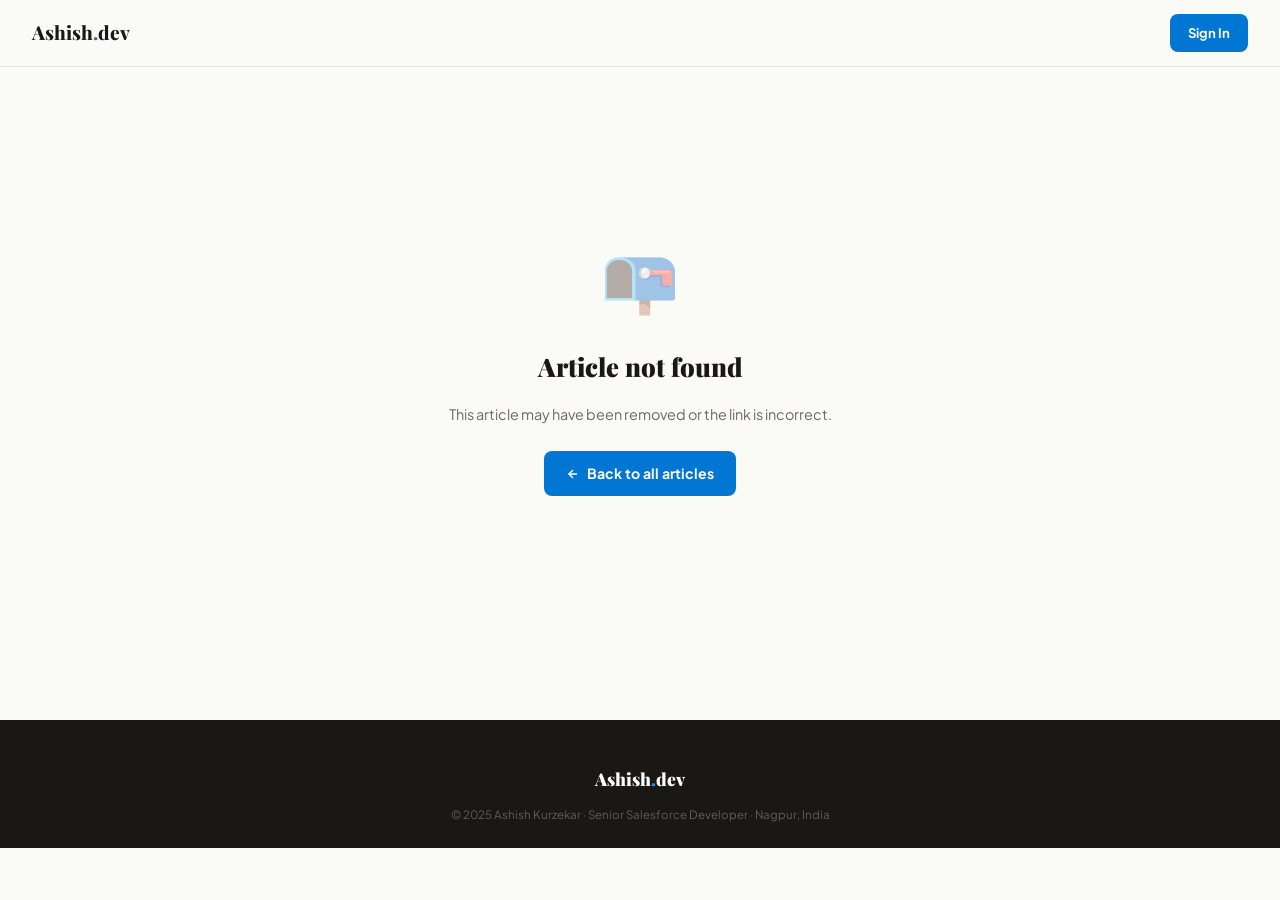
==== commit fde26f62: "imag" ====
--- a/blog-detail.html
+++ b/blog-detail.html
@@ -135,9 +135,9 @@
             display: inline-flex;
             align-items: center;
             gap: 7px;
-            padding: 8px 16px;
+            padding: 7px 8px;
             border-radius: var(--radius-sm);
-            border: 1.5px solid var(--border-md);
+            border: 1.5px solid var(--blue);
             font-size: 0.82rem;
             font-weight: 600;
             color: var(--ink-mid);
@@ -200,11 +200,11 @@
         .nav-logout-btn {
             display: inline-flex;
             align-items: center;
-            padding: 7px 14px;
+            padding: 7px 8px;
             border-radius: var(--radius-sm);
-            border: 1.5px solid var(--border-md);
+            border: 1.5px solid var(--blue);
             font-size: 0.78rem;
-            font-weight: 600;
+            font-weight: 500;
             color: var(--ink-light);
             transition: all var(--t);
             cursor: pointer;
@@ -652,36 +652,15 @@
             gap: 52px;
             align-items: start
         }
-
+        .article-layout > *{min-width:0}
         /* RICH CONTENT display */
-        .article-content {
-            font-size: 1.02rem;
-            color: var(--ink-light);
-            line-height: 1.85;
-            margin-bottom: 36px
-        }
-
-        .article-content h1,
-        .article-content h2,
-        .article-content h3,
-        .article-content h4 {
-            font-family: 'Playfair Display', serif;
-            color: var(--ink);
-            margin: 32px 0 12px;
-            letter-spacing: -0.5px
-        }
-
-        .article-content h1 {
-            font-size: 1.9rem
-        }
-
-        .article-content h2 {
-            font-size: 1.5rem
-        }
-
-        .article-content h3 {
-            font-size: 1.2rem
-        }
+        .article-content{font-size:1.02rem;color:var(--ink-light);line-height:1.85;margin-bottom:36px;overflow:hidden;word-break:break-word;overflow-wrap:break-word;min-width:0}
+
+        
+        .article-content h1,.article-content h2,.article-content h3,.article-content h4{font-family:'Playfair Display',serif;color:var(--ink);margin:32px 0 12px;letter-spacing:-0.5px;word-break:break-word}
+.article-content h1{font-size:clamp(1.4rem,4vw,1.9rem)}
+.article-content h2{font-size:clamp(1.2rem,3.5vw,1.5rem)}
+.article-content h3{font-size:clamp(1.05rem,3vw,1.2rem)}
 
         .article-content h4 {
             font-size: 1rem;
@@ -740,22 +719,8 @@
             color: var(--violet)
         }
 
-        .article-content pre {
-            background: var(--ink);
-            border-radius: var(--radius-md);
-            padding: 20px;
-            margin: 20px 0;
-            overflow-x: auto
-        }
-
-        .article-content pre code {
-            background: none;
-            border: none;
-            padding: 0;
-            color: #E2E8F0;
-            font-size: 0.88rem;
-            line-height: 1.7
-        }
+        .article-content pre{background:var(--ink);border-radius:var(--radius-md);padding:16px;margin:20px 0;overflow-x:auto;-webkit-overflow-scrolling:touch;max-width:100%}
+.article-content pre code{background:none;border:none;padding:0;color:#E2E8F0;font-size:0.82rem;line-height:1.7;white-space:pre;word-break:normal;overflow-wrap:normal;display:block}
 
         .article-content hr {
             border: none;
@@ -763,13 +728,10 @@
             margin: 28px 0
         }
 
-        .article-content img {
-            border-radius: var(--radius-md);
-            max-width: 100%;
-            margin: 16px 0;
-            box-shadow: var(--shadow-md)
-        }
-
+        .article-content img{border-radius:var(--radius-md);max-width:100%;height:auto;margin:16px 0;box-shadow:var(--shadow-md);display:block}
+        .article-content table{width:100%;border-collapse:collapse;margin:20px 0;display:block;overflow-x:auto;-webkit-overflow-scrolling:touch}
+.article-content th,.article-content td{padding:10px 14px;border:1px solid var(--border-md);text-align:left;font-size:0.84rem;white-space:nowrap}
+.article-content th{background:var(--cream-mid);font-weight:700;color:var(--ink)}
         /* LIKE SECTION */
         .like-section {
             display: flex;
@@ -1035,7 +997,7 @@
             border-radius: var(--radius-xl);
             padding: clamp(24px, 4vw, 40px);
             width: 100%;
-            max-width: 820px;
+            max-width: 1220px;
             box-shadow: var(--shadow-xl);
             transform: translateY(20px) scale(0.97);
             transition: transform 0.3s var(--ease);
@@ -1049,144 +1011,63 @@
         }
 
         /* RICH TEXT EDITOR */
-        .rte-wrap {
-            border: 1.5px solid var(--border);
-            border-radius: var(--radius-sm);
-            overflow: hidden;
-            background: var(--white)
-        }
-
-        .rte-wrap:focus-within {
-            border-color: var(--blue);
-            box-shadow: 0 0 0 3px rgba(1, 118, 211, 0.10)
-        }
-
-        .rte-toolbar {
-            display: flex;
-            flex-wrap: wrap;
-            gap: 2px;
-            padding: 8px 10px;
-            background: var(--cream-mid);
-            border-bottom: 1px solid var(--border)
-        }
-
-        .rte-btn {
-            display: inline-flex;
-            align-items: center;
-            justify-content: center;
-            width: 30px;
-            height: 30px;
-            border-radius: 5px;
-            border: none;
-            background: none;
-            cursor: pointer;
-            color: var(--ink-mid);
-            font-size: 0.82rem;
-            font-weight: 700;
-            transition: all 0.15s;
-            font-family: 'Plus Jakarta Sans', sans-serif
-        }
-
-        .rte-btn:hover {
-            background: var(--cream-deep);
-            color: var(--ink)
-        }
-
-        .rte-btn.active {
-            background: var(--blue-light);
-            color: var(--blue)
-        }
-
-        .rte-divider {
-            width: 1px;
-            height: 22px;
-            background: var(--border-md);
-            margin: 0 4px;
-            align-self: center
-        }
-
-        .rte-editor {
-            min-height: 240px;
-            max-height: 420px;
-            overflow-y: auto;
-            padding: 16px;
-            font-family: 'Plus Jakarta Sans', sans-serif;
-            font-size: 0.92rem;
-            color: var(--ink);
-            line-height: 1.75;
-            outline: none;
-            background: var(--white)
-        }
-
-        .rte-editor:empty::before {
-            content: attr(data-placeholder);
-            color: var(--ink-xs);
-            pointer-events: none
-        }
-
-        .rte-editor h1,
-        .rte-editor h2,
-        .rte-editor h3 {
-            font-family: 'Playfair Display', serif;
-            color: var(--ink);
-            margin: 16px 0 8px
-        }
-
-        .rte-editor h1 {
-            font-size: 1.6rem
-        }
-
-        .rte-editor h2 {
-            font-size: 1.3rem
-        }
-
-        .rte-editor h3 {
-            font-size: 1.1rem
-        }
-
-        .rte-editor blockquote {
-            border-left: 3px solid var(--blue);
-            padding: 8px 14px;
-            background: var(--blue-light);
-            border-radius: 0 6px 6px 0;
-            margin: 12px 0;
-            color: var(--ink-mid);
-            font-style: italic
-        }
-
-        .rte-editor pre {
-            background: var(--ink);
-            color: #E2E8F0;
-            padding: 14px;
-            border-radius: 8px;
-            margin: 12px 0;
-            font-family: 'Courier New', monospace;
-            font-size: 0.86rem;
-            overflow-x: auto
-        }
-
-        .rte-editor code {
-            background: var(--cream-deep);
-            padding: 2px 6px;
-            border-radius: 4px;
-            font-family: 'Courier New', monospace;
-            font-size: 0.88em;
-            color: var(--violet)
-        }
-
-        .rte-editor ul,
-        .rte-editor ol {
-            margin: 8px 0 12px 22px
-        }
-
-        .rte-editor li {
-            margin-bottom: 4px
-        }
-
-        .rte-editor a {
-            color: var(--blue);
-            text-decoration: underline
-        }
+.rte-wrap{border:1.5px solid var(--border);border-radius:var(--radius-md);overflow:hidden;background:var(--white);box-shadow:var(--shadow-sm)}
+.rte-wrap:focus-within{border-color:var(--blue);box-shadow:0 0 0 3px rgba(1,118,211,0.10)}
+.rte-toolbar{display:flex;flex-wrap:wrap;gap:3px;padding:8px 10px;background:var(--cream-mid);border-bottom:1px solid var(--border);align-items:center}
+.rte-toolbar-group{display:flex;align-items:center;gap:2px}
+.rte-btn{display:inline-flex;align-items:center;justify-content:center;min-width:30px;height:30px;padding:0 6px;border-radius:5px;border:none;background:none;cursor:pointer;color:var(--ink-mid);font-size:0.78rem;font-weight:700;transition:all 0.15s;font-family:'Plus Jakarta Sans',sans-serif;white-space:nowrap;gap:4px}
+.rte-btn:hover{background:var(--cream-deep);color:var(--ink)}
+.rte-btn.active{background:var(--blue-light);color:var(--blue)}
+.rte-btn svg{width:13px;height:13px;flex-shrink:0}
+.rte-btn-img{background:var(--blue-light);color:var(--blue);border:1px dashed rgba(1,118,211,0.4)}
+.rte-btn-img:hover{background:var(--blue);color:var(--white)}
+.rte-divider{width:1px;height:22px;background:var(--border-md);margin:0 4px;align-self:center;flex-shrink:0}
+.rte-editor{min-height:260px;max-height:480px;overflow-y:auto;padding:16px;font-family:'Plus Jakarta Sans',sans-serif;font-size:0.92rem;color:var(--ink);line-height:1.78;outline:none;background:var(--white)}
+.rte-editor:empty::before{content:attr(data-placeholder);color:var(--ink-xs);pointer-events:none}
+.rte-editor h2,.rte-editor h3{font-family:'Playfair Display',serif;color:var(--ink);margin:16px 0 8px;letter-spacing:-0.3px}
+.rte-editor h2{font-size:1.35rem}.rte-editor h3{font-size:1.12rem}
+.rte-editor p{margin-bottom:12px}
+.rte-editor blockquote{border-left:3px solid var(--blue);padding:10px 16px;background:var(--blue-light);border-radius:0 8px 8px 0;margin:12px 0;color:var(--ink-mid);font-style:italic}
+.rte-editor pre{background:var(--ink);color:#E2E8F0;padding:14px 16px;border-radius:10px;margin:12px 0;font-family:'Courier New',monospace;font-size:0.84rem;overflow-x:auto;white-space:pre}
+.rte-editor code{background:var(--cream-deep);padding:2px 6px;border-radius:4px;font-family:'Courier New',monospace;font-size:0.86em;color:var(--violet)}
+.rte-editor ul,.rte-editor ol{margin:6px 0 12px 22px}
+.rte-editor li{margin-bottom:4px}
+.rte-editor a{color:var(--blue);text-decoration:underline}
+.rte-editor img{max-width:100%;height:auto;border-radius:10px;margin:10px 0;display:block;box-shadow:var(--shadow-md)}
+.rte-editor img.img-small{max-width:320px}
+.rte-editor img.img-medium{max-width:560px}
+.rte-editor img.img-full{max-width:100%}
+.rte-editor .img-caption{text-align:center;font-size:0.78rem;color:var(--ink-xs);margin-top:-6px;margin-bottom:10px;font-style:italic}
+/* Image modal */
+.img-modal-overlay{position:fixed;inset:0;z-index:2000;background:rgba(0,0,0,0.7);backdrop-filter:blur(4px);display:flex;align-items:center;justify-content:center;padding:20px;opacity:0;pointer-events:none;transition:opacity 0.25s}
+.img-modal-overlay.open{opacity:1;pointer-events:all}
+.img-modal{background:var(--white);border-radius:var(--radius-lg);width:100%;max-width:480px;max-height:88vh;overflow-y:auto;box-shadow:var(--shadow-xl);transform:translateY(16px);transition:transform 0.25s;position:relative;padding:28px}
+.img-modal-overlay.open .img-modal{transform:translateY(0)}
+.img-modal h3{font-family:'Playfair Display',serif;font-size:1.1rem;font-weight:900;color:var(--ink);margin-bottom:18px}
+.img-modal-tabs{display:flex;background:var(--cream-mid);border-radius:8px;padding:3px;margin-bottom:18px}
+.img-modal-tab{flex:1;padding:7px;border-radius:6px;font-size:0.78rem;font-weight:700;cursor:pointer;text-align:center;color:var(--ink-light);border:none;background:none;font-family:'Plus Jakarta Sans',sans-serif;transition:all 0.2s}
+.img-modal-tab.active{background:var(--white);color:var(--blue);box-shadow:var(--shadow-sm)}
+.img-upload-zone{border:2px dashed var(--border-md);border-radius:var(--radius-md);padding:28px 16px;text-align:center;cursor:pointer;transition:all 0.2s;background:var(--cream)}
+.img-upload-zone:hover,.img-upload-zone.drag-over{border-color:var(--blue);background:var(--blue-light)}
+.img-upload-zone input{display:none}
+.img-upload-icon{font-size:2rem;margin-bottom:8px}
+.img-upload-label{font-size:0.82rem;font-weight:700;color:var(--ink-mid)}
+.img-upload-hint{font-size:0.72rem;color:var(--ink-xs);margin-top:4px}
+.img-preview{margin-top:14px;display:none;text-align:center;overflow:hidden;max-width:100%}
+.img-preview img{max-width:100%;max-height:130px;width:auto;object-fit:contain;border-radius:8px;border:1.5px solid var(--border-md)}
+.img-url-input{width:100%;padding:10px 12px;border:1.5px solid var(--border);border-radius:var(--radius-sm);font-family:'Plus Jakarta Sans',sans-serif;font-size:0.86rem;color:var(--ink);background:var(--cream-mid);box-sizing:border-box}
+.img-url-input:focus{outline:none;border-color:var(--blue);box-shadow:0 0 0 3px rgba(1,118,211,0.12);background:var(--white)}
+.img-url-preview{margin-top:12px;text-align:center;display:none;overflow:hidden;max-width:100%}
+.img-url-preview img{max-width:100%;max-height:120px;width:auto;object-fit:contain;border-radius:8px;border:1.5px solid var(--border-md)}
+.img-size-row{display:flex;gap:8px;margin:14px 0}
+.img-size-btn{flex:1;padding:7px;border:1.5px solid var(--border-md);border-radius:7px;font-size:0.76rem;font-weight:700;cursor:pointer;text-align:center;color:var(--ink-light);background:none;transition:all 0.2s;font-family:'Plus Jakarta Sans',sans-serif}
+.img-size-btn.selected,.img-size-btn:hover{border-color:var(--blue);color:var(--blue);background:var(--blue-light)}
+.img-modal-actions{display:flex;gap:8px;margin-top:16px}
+.img-modal-cancel{flex:1;padding:10px;border:1.5px solid var(--border-md);border-radius:var(--radius-sm);font-size:0.84rem;font-weight:700;cursor:pointer;color:var(--ink-light);background:none;font-family:'Plus Jakarta Sans',sans-serif;transition:all 0.2s}
+.img-modal-cancel:hover{border-color:var(--red);color:var(--red)}
+.img-modal-insert{flex:2;padding:10px;border:none;border-radius:var(--radius-sm);background:var(--blue);color:var(--white);font-size:0.84rem;font-weight:700;cursor:pointer;font-family:'Plus Jakarta Sans',sans-serif;transition:all 0.2s}
+.img-modal-insert:hover{background:var(--ink)}
+.img-modal-insert:disabled{background:var(--ink-xs);cursor:not-allowed}
 
         /* TOAST */
         .toast {
@@ -1254,36 +1135,54 @@
             text-align: center
         }
 
-        @media(max-width:1024px) {
-            .article-layout {
-                grid-template-columns: 1fr
-            }
-        }
-
-        @media(max-width:768px) {
-            .detail-sidebar {
-                position: static
-            }
-
-            .article-title {
-                letter-spacing: -1px
-            }
-        }
-
-        @media(max-width:480px) {
-            .nav-back span {
-                display: none
-            }
-
-            .rte-toolbar {
-                gap: 1px
-            }
-
-            .rte-btn {
-                width: 26px;
-                height: 26px
-            }
-        }
+        .logout-icon {
+            display: none;
+        }
+
+        .logout-icon svg {
+            width: 12px;
+            height: 12px;
+            color : var(--red);
+        }
+
+        .logout-text {
+            color : var(--red);
+        }
+
+        @media(max-width:1024px){
+  .article-layout{grid-template-columns:1fr}
+}
+@media(max-width:768px){
+  .detail-sidebar{position:static}
+  .article-title{letter-spacing:-1px}
+  .article-body{padding:28px 0 60px}
+  .like-section{flex-wrap:wrap;gap:10px}
+  .edit-btn{margin-left:0}
+  .article-meta-row{gap:12px}
+}
+@media(max-width:480px){
+  .nav-back span{display:none}
+  .nav-right{gap:6px;flex-wrap:nowrap}
+  .nav-auth-btn{padding:7px 12px;font-size:0.76rem}
+  .nav-user-pill{padding:5px 10px;font-size:0.72rem}
+  .nav-logout-btn{padding:6px 10px;font-size:0.72rem}
+  .article-content{font-size:0.94rem;line-height:1.78}
+  .article-content pre{padding:12px;border-radius:var(--radius-sm);margin:14px 0}
+  .article-content pre code{font-size:0.76rem;line-height:1.6}
+  .article-content blockquote{padding:10px 12px;margin:14px 0}
+  .article-content ul,.article-content ol{margin-left:16px}
+  .article-content h2{margin:20px 0 8px}
+  .article-content h3{margin:16px 0 6px}
+  .sidebar-card{padding:16px}
+  .rte-toolbar{gap:1px;padding:6px 8px}
+  .rte-btn{width:26px;height:26px;font-size:0.76rem}
+  .like-section{flex-direction:column;align-items:flex-start;gap:10px}
+  .edit-btn{width:100%;justify-content:center}
+}
+@media(max-width:360px){
+  .article-content pre code{font-size:0.72rem}
+  .nav-logo{font-size:1rem}
+}
     </style>
 </head>
 
@@ -1302,14 +1201,23 @@
                         <span class="nav-user-dot"></span>
                         <span id="navUsername"></span>
                     </div>
-                    <button class="nav-logout-btn" onclick="logout()">Sign Out</button>
+                    <a href="blogs.html" class="nav-back">
+                        <svg viewBox="0 0 24 24" fill="none" stroke="currentColor" stroke-width="2.5">
+                            <path d="M19 12H5M12 5l-7 7 7 7" />
+                        </svg>
+                        <span>All Articles</span>
+                    </a>
+                    <button class="nav-logout-btn" onclick="logout()">
+                        <span class="logout-text">Sign Out</span>
+                        <span class="logout-icon">
+                            <svg viewBox="0 0 24 24" fill="none" stroke="currentColor" stroke-width="2.5">
+                                <path d="M9 21H5a2 2 0 0 1-2-2V5a2 2 0 0 1 2-2h4" />
+                                <path d="M16 17l5-5-5-5" />
+                                <path d="M21 12H9" />
+                            </svg>
+                        </span>
+                    </button>
                 </div>
-                <a href="blogs.html" class="nav-back">
-                    <svg viewBox="0 0 24 24" fill="none" stroke="currentColor" stroke-width="2.5">
-                        <path d="M19 12H5M12 5l-7 7 7 7" />
-                    </svg>
-                    <span>All Articles</span>
-                </a>
             </div>
         </div>
     </nav>
@@ -1369,29 +1277,79 @@
                 <!-- RICH TEXT EDITOR -->
                 <div class="rte-wrap">
                     <div class="rte-toolbar">
-                        <button class="rte-btn" title="Bold" onclick="fmt('bold')"><b>B</b></button>
-                        <button class="rte-btn" title="Italic" onclick="fmt('italic')"><i>I</i></button>
-                        <button class="rte-btn" title="Underline" onclick="fmt('underline')"><u>U</u></button>
-                        <button class="rte-btn" title="Strikethrough" onclick="fmt('strikeThrough')"><s>S</s></button>
-                        <div class="rte-divider"></div>
-                        <button class="rte-btn" title="Heading 2" onclick="fmtBlock('h2')">H2</button>
-                        <button class="rte-btn" title="Heading 3" onclick="fmtBlock('h3')">H3</button>
-                        <button class="rte-btn" title="Paragraph" onclick="fmtBlock('p')">¶</button>
-                        <div class="rte-divider"></div>
-                        <button class="rte-btn" title="Bullet List" onclick="fmt('insertUnorderedList')">• List</button>
-                        <button class="rte-btn" title="Numbered List" onclick="fmt('insertOrderedList')">1.
-                            List</button>
-                        <div class="rte-divider"></div>
-                        <button class="rte-btn" title="Blockquote" onclick="fmtBlock('blockquote')">"</button>
-                        <button class="rte-btn" title="Code Block" onclick="insertCodeBlock()">&lt;/&gt;</button>
-                        <button class="rte-btn" title="Inline Code" onclick="fmt('formatBlock','pre')">` `</button>
-                        <div class="rte-divider"></div>
-                        <button class="rte-btn" title="Link" onclick="insertLink()">🔗</button>
-                        <button class="rte-btn" title="Horizontal Rule" onclick="fmt('insertHorizontalRule')">—</button>
-                        <div class="rte-divider"></div>
-                        <button class="rte-btn" title="Undo" onclick="fmt('undo')">↩</button>
-                        <button class="rte-btn" title="Redo" onclick="fmt('redo')">↪</button>
-                    </div>
+  <div class="rte-toolbar-group">
+    <button class="rte-btn" title="Bold" onclick="fmt('bold')"><b>B</b></button>
+    <button class="rte-btn" title="Italic" onclick="fmt('italic')"><i>I</i></button>
+    <button class="rte-btn" title="Underline" onclick="fmt('underline')"><u>U</u></button>
+    <button class="rte-btn" title="Strikethrough" onclick="fmt('strikeThrough')"><s>S</s></button>
+  </div>
+  <div class="rte-divider"></div>
+  <div class="rte-toolbar-group">
+    <button class="rte-btn" title="Heading 2" onclick="fmtBlock('h2')">H2</button>
+    <button class="rte-btn" title="Heading 3" onclick="fmtBlock('h3')">H3</button>
+    <button class="rte-btn" title="Paragraph" onclick="fmtBlock('p')">¶</button>
+  </div>
+  <div class="rte-divider"></div>
+  <div class="rte-toolbar-group">
+    <button class="rte-btn" title="Align Left" onclick="fmt('justifyLeft')">
+      <svg viewBox="0 0 24 24" fill="none" stroke="currentColor" stroke-width="2.5"><path d="M21 10H3M16 14H3M21 6H3M16 18H3"/></svg>
+    </button>
+    <button class="rte-btn" title="Align Center" onclick="fmt('justifyCenter')">
+      <svg viewBox="0 0 24 24" fill="none" stroke="currentColor" stroke-width="2.5"><path d="M21 10H3M17 14H7M21 6H3M17 18H7"/></svg>
+    </button>
+    <button class="rte-btn" title="Align Right" onclick="fmt('justifyRight')">
+      <svg viewBox="0 0 24 24" fill="none" stroke="currentColor" stroke-width="2.5"><path d="M21 10H3M21 14H8M21 6H3M21 18H8"/></svg>
+    </button>
+  </div>
+  <div class="rte-divider"></div>
+  <div class="rte-toolbar-group">
+    <button class="rte-btn" title="Bullet List" onclick="fmt('insertUnorderedList')">
+      <svg viewBox="0 0 24 24" fill="none" stroke="currentColor" stroke-width="2"><circle cx="4" cy="7" r="1.5" fill="currentColor"/><circle cx="4" cy="12" r="1.5" fill="currentColor"/><circle cx="4" cy="17" r="1.5" fill="currentColor"/><path d="M8 7h12M8 12h12M8 17h12"/></svg>
+    </button>
+    <button class="rte-btn" title="Numbered List" onclick="fmt('insertOrderedList')">
+      <svg viewBox="0 0 24 24" fill="none" stroke="currentColor" stroke-width="2"><path d="M8 7h12M8 12h12M8 17h12"/></svg>
+    </button>
+    <button class="rte-btn" title="Outdent" onclick="fmt('outdent')">
+      <svg viewBox="0 0 24 24" fill="none" stroke="currentColor" stroke-width="2.5"><path d="M11 6H20M11 12H20M11 18H20M7 9l-4 3 4 3"/></svg>
+    </button>
+    <button class="rte-btn" title="Indent" onclick="fmt('indent')">
+      <svg viewBox="0 0 24 24" fill="none" stroke="currentColor" stroke-width="2.5"><path d="M11 6H20M11 12H20M11 18H20M3 9l4 3-4 3"/></svg>
+    </button>
+  </div>
+  <div class="rte-divider"></div>
+  <div class="rte-toolbar-group">
+    <button class="rte-btn" title="Blockquote" onclick="fmtBlock('blockquote')">
+      <svg viewBox="0 0 24 24" fill="currentColor"><path d="M6 17h3l2-4V7H5v6h3zm8 0h3l2-4V7h-6v6h3z" opacity=".85"/></svg>
+    </button>
+    <button class="rte-btn" title="Code Block" onclick="insertCodeBlock()">
+      <svg viewBox="0 0 24 24" fill="none" stroke="currentColor" stroke-width="2"><path d="M16 18l6-6-6-6M8 6l-6 6 6 6"/></svg>
+    </button>
+    <button class="rte-btn" title="Inline Code" onclick="insertInlineCode()">
+      <svg viewBox="0 0 24 24" fill="none" stroke="currentColor" stroke-width="2"><rect x="3" y="7" width="18" height="10" rx="2"/></svg>
+    </button>
+    <button class="rte-btn" title="Horizontal Rule" onclick="fmt('insertHorizontalRule')">—</button>
+  </div>
+  <div class="rte-divider"></div>
+  <div class="rte-toolbar-group">
+    <button class="rte-btn rte-btn-img" title="Insert Image" onclick="openImgModal()">
+      <svg viewBox="0 0 24 24" fill="none" stroke="currentColor" stroke-width="2"><rect x="3" y="3" width="18" height="18" rx="3"/><circle cx="8.5" cy="8.5" r="1.5" fill="currentColor" stroke="none"/><path d="M21 15l-5-5L5 21"/></svg>
+      <span>Image</span>
+    </button>
+    <button class="rte-btn" title="Insert Link" onclick="insertLink()">
+      <svg viewBox="0 0 24 24" fill="none" stroke="currentColor" stroke-width="2"><path d="M10 13a5 5 0 007.54.54l3-3a5 5 0 00-7.07-7.07l-1.72 1.71"/><path d="M14 11a5 5 0 00-7.54-.54l-3 3a5 5 0 007.07 7.07l1.71-1.71"/></svg>
+    </button>
+  </div>
+  <div class="rte-divider"></div>
+  <div class="rte-toolbar-group">
+    <button class="rte-btn" title="Undo" onclick="fmt('undo')">
+      <svg viewBox="0 0 24 24" fill="none" stroke="currentColor" stroke-width="2.5"><path d="M3 7v6h6"/><path d="M3 13A9 9 0 1 0 5.45 7"/></svg>
+    </button>
+    <button class="rte-btn" title="Redo" onclick="fmt('redo')">
+      <svg viewBox="0 0 24 24" fill="none" stroke="currentColor" stroke-width="2.5"><path d="M21 7v6h-6"/><path d="M21 13A9 9 0 1 1 18.55 7"/></svg>
+    </button>
+    <button class="rte-btn" title="Clear Formatting" onclick="fmt('removeFormat')" style="color:var(--ink-xs);font-size:0.65rem">✕fmt</button>
+  </div>
+</div>
                     <div class="rte-editor" id="rteEditor" contenteditable="true"
                         data-placeholder="Write your full article here. Use the toolbar above to format headings, lists, code blocks, and more...">
                     </div>
@@ -1416,7 +1374,55 @@
             </button>
         </div>
     </div>
-
+    <!-- IMAGE INSERT MODAL -->
+<div class="img-modal-overlay" id="imgModal">
+  <div class="img-modal">
+    <button onclick="closeImgModal()" style="position:absolute;top:14px;right:14px;width:28px;height:28px;border-radius:50%;background:var(--cream);border:1px solid var(--border);cursor:pointer;font-size:0.9rem;color:var(--ink-light);display:flex;align-items:center;justify-content:center">✕</button>
+    <h3>Insert Image</h3>
+    <div class="img-modal-tabs">
+      <button class="img-modal-tab active" id="imgTabUpload" onclick="switchImgTab('upload')">📁 Upload File</button>
+      <button class="img-modal-tab" id="imgTabUrl" onclick="switchImgTab('url')">🔗 From URL</button>
+    </div>
+    <div id="imgPanelUpload">
+      <div class="img-upload-zone" id="imgDropZone" onclick="document.getElementById('imgFileInput').click()" ondragover="handleImgDragOver(event)" ondragleave="handleImgDragLeave(event)" ondrop="handleImgDrop(event)">
+        <input type="file" id="imgFileInput" accept="image/png,image/jpeg,image/gif,image/webp,image/svg+xml" onchange="handleImgFile(event)">
+        <div class="img-upload-icon">🖼️</div>
+        <div class="img-upload-label">Click or drag & drop an image</div>
+        <div class="img-upload-hint">PNG, JPG, GIF, WebP — max 5 MB</div>
+      </div>
+      <div class="img-preview" id="imgUploadPreview">
+        <img id="imgUploadPreviewEl" src="" alt="preview">
+        <p style="font-size:0.72rem;color:var(--ink-xs);margin-top:6px" id="imgUploadFileName"></p>
+      </div>
+    </div>
+    <div id="imgPanelUrl" style="display:none">
+      <input class="img-url-input" type="url" id="imgUrlInput" placeholder="https://example.com/image.jpg" oninput="previewImgUrl()">
+      <div class="img-url-preview" id="imgUrlPreview">
+        <img id="imgUrlPreviewEl" src="" alt="preview" onerror="this.parentElement.style.display='none'">
+      </div>
+    </div>
+    <div style="margin-top:14px">
+      <label style="font-size:0.74rem;font-weight:700;color:var(--ink-mid);display:block;margin-bottom:5px">Alt text <span style="font-weight:400;color:var(--ink-xs)">(accessibility)</span></label>
+      <input class="img-url-input" type="text" id="imgAltText" placeholder="Describe the image">
+    </div>
+    <div style="margin-top:12px">
+      <label style="font-size:0.74rem;font-weight:700;color:var(--ink-mid);display:block;margin-bottom:6px">Display size</label>
+      <div class="img-size-row">
+        <button class="img-size-btn" data-size="img-small" onclick="selectImgSize(this)">Small<br><span style="font-weight:400">320px</span></button>
+        <button class="img-size-btn selected" data-size="img-medium" onclick="selectImgSize(this)">Medium<br><span style="font-weight:400">560px</span></button>
+        <button class="img-size-btn" data-size="img-full" onclick="selectImgSize(this)">Full<br><span style="font-weight:400">100%</span></button>
+      </div>
+    </div>
+    <div style="margin-top:12px">
+      <label style="font-size:0.74rem;font-weight:700;color:var(--ink-mid);display:block;margin-bottom:5px">Caption <span style="font-weight:400;color:var(--ink-xs)">(optional)</span></label>
+      <input class="img-url-input" type="text" id="imgCaption" placeholder="Photo caption or source">
+    </div>
+    <div class="img-modal-actions">
+      <button class="img-modal-cancel" onclick="closeImgModal()">Cancel</button>
+      <button class="img-modal-insert" id="imgInsertBtn" onclick="insertImageToEditor()" disabled>Insert Image</button>
+    </div>
+  </div>
+</div>
     <!-- TOAST -->
     <div class="toast" id="toast"></div>
 
@@ -1510,6 +1516,7 @@
         /* ═══════════════════════════════════════
            CONFIG
         ═══════════════════════════════════════ */
+        const IMGBB_KEY = '99d9cae54e847867d065c5e388b1289e';
         const SF = 'https://ashishkurzekar-dev-ed.develop.my.salesforce-sites.com/webhook/services/apexrest';
         const API = { ARTICLES: `${SF}/articles`, COMMENTS: `${SF}/comments`, LIKES: `${SF}/likes`, LOGIN: `${SF}/users/login`, REGISTER: `${SF}/users` };
 
@@ -1605,14 +1612,26 @@
     </div>` : ''}`;
 
             // Content — render as rich HTML (from rich text editor) or plain text fallback
-            const contentEl = document.getElementById('articleContent');
-            if (a.content && a.content.trim().startsWith('<')) {
-                contentEl.innerHTML = a.content; // rich HTML from editor
-            } else {
-                // Plain text — convert line breaks to paragraphs
-                contentEl.innerHTML = (a.content || '')
-                    .split('\n\n').map(p => `<p>${esc(p.replace(/\n/g, '<br>'))}</p>`).join('');
-            }
+            // Content — render as rich HTML
+  const contentEl = document.getElementById('articleContent');
+  const raw = (a.content || '').trim();
+  if (raw) {
+    // Always use innerHTML — handles both HTML content and Salesforce rich text
+    contentEl.innerHTML = raw;
+    fixSalesforceImages(contentEl);
+    // Fix any images: ensure max-width, height:auto, and absolute URLs
+    contentEl.querySelectorAll('img').forEach(img => {
+      img.style.maxWidth = '100%';
+      img.style.height   = 'auto';
+      img.style.display  = 'block';
+      // If src is a relative Salesforce URL, make it absolute
+      if (img.getAttribute('src') && img.getAttribute('src').startsWith('/')) {
+        img.src = 'https://' + window.location.hostname + img.getAttribute('src');
+      }
+    });
+  } else {
+    contentEl.innerHTML = '<p style="color:var(--ink-xs)">No content available.</p>';
+  }
 
             // Edit button — only for article author
             if (currentUser && currentUser.id === a.authorId) {
@@ -1863,6 +1882,7 @@
                     document.getElementById('articleTitle').textContent = title;
                     const contentEl = document.getElementById('articleContent');
                     contentEl.innerHTML = content;
+                    fixSalesforceImages(contentEl);
                     showToast('Article updated and sent for review!', 'success');
                     setTimeout(closeEditModal, 2500);
                 } else { errEl.textContent = res.message || 'Update failed.'; errEl.classList.add('show'); }
@@ -1871,31 +1891,224 @@
         }
 
         /* ═══════════════════════════════════════
-           RICH TEXT EDITOR COMMANDS
-        ═══════════════════════════════════════ */
-        function fmt(cmd, val) {
-            document.getElementById('rteEditor').focus();
-            document.execCommand(cmd, false, val || null);
-        }
-        function fmtBlock(tag) {
-            document.getElementById('rteEditor').focus();
-            document.execCommand('formatBlock', false, tag);
-        }
-        function insertCodeBlock() {
-            document.getElementById('rteEditor').focus();
-            const pre = document.createElement('pre');
-            pre.textContent = 'code here';
-            const sel = window.getSelection();
-            if (sel && sel.rangeCount) {
-                const range = sel.getRangeAt(0);
-                range.deleteContents();
-                range.insertNode(pre);
+   RICH TEXT EDITOR COMMANDS
+═══════════════════════════════════════ */
+let savedRange = null;
+let imgTabActive = 'upload';
+let imgUploadData = null;
+let imgSelectedSize = 'img-medium';
+
+function rteGetEditor() { return document.getElementById('rteEditor'); }
+
+function fmt(cmd, val) {
+    rteGetEditor().focus();
+    document.execCommand(cmd, false, val || null);
+}
+function fmtBlock(tag) {
+    rteGetEditor().focus();
+    document.execCommand('formatBlock', false, tag);
+}
+function insertCodeBlock() {
+    rteGetEditor().focus();
+    const sel = window.getSelection();
+    const selectedText = sel && sel.rangeCount ? sel.getRangeAt(0).toString() : '';
+    const pre = document.createElement('pre');
+    const code = document.createElement('code');
+    code.textContent = selectedText || 'paste code here';
+    pre.appendChild(code);
+    if (sel && sel.rangeCount) {
+        const r = sel.getRangeAt(0);
+        r.deleteContents();
+        r.insertNode(pre);
+        const after = document.createRange();
+        after.setStartAfter(pre);
+        after.collapse(true);
+        sel.removeAllRanges();
+        sel.addRange(after);
+    }
+    document.execCommand('insertParagraph', false, null);
+}
+function insertInlineCode() {
+    const sel = window.getSelection();
+    const text = sel && sel.rangeCount ? sel.getRangeAt(0).toString() : '';
+    const code = document.createElement('code');
+    code.textContent = text || 'code';
+    if (sel && sel.rangeCount) {
+        const r = sel.getRangeAt(0);
+        r.deleteContents();
+        r.insertNode(code);
+    }
+}
+function insertLink() {
+    const sel = window.getSelection();
+    const text = sel && sel.rangeCount ? sel.getRangeAt(0).toString() : '';
+    const url = prompt('Enter URL:', 'https://');
+    if (!url || url === 'https://') return;
+    if (text) { fmt('createLink', url); }
+    else {
+        const a = document.createElement('a');
+        a.href = url; a.textContent = url; a.target = '_blank';
+        document.execCommand('insertHTML', false, a.outerHTML);
+    }
+}
+function rteSaveSelection() {
+    const sel = window.getSelection();
+    if (sel && sel.rangeCount > 0) savedRange = sel.getRangeAt(0).cloneRange();
+}
+function rteRestoreSelection() {
+    if (!savedRange) return;
+    const sel = window.getSelection();
+    sel.removeAllRanges();
+    sel.addRange(savedRange);
+}
+function openImgModal() {
+    rteSaveSelection();
+    imgUploadData = null;
+    imgTabActive = 'upload';
+    imgSelectedSize = 'img-medium';
+    document.getElementById('imgFileInput').value = '';
+    document.getElementById('imgUrlInput').value = '';
+    document.getElementById('imgAltText').value = '';
+    document.getElementById('imgCaption').value = '';
+    document.getElementById('imgUploadPreview').style.display = 'none';
+    document.getElementById('imgUrlPreview').style.display = 'none';
+    document.getElementById('imgInsertBtn').disabled = true;
+document.getElementById('imgInsertBtn').textContent = 'Insert Image';
+    document.querySelectorAll('.img-size-btn').forEach(b => b.classList.toggle('selected', b.dataset.size === 'img-medium'));
+    switchImgTab('upload');
+    document.getElementById('imgModal').classList.add('open');
+}
+function closeImgModal() {
+    document.getElementById('imgModal').classList.remove('open');
+}
+function switchImgTab(tab) {
+    imgTabActive = tab;
+    document.getElementById('imgPanelUpload').style.display = tab === 'upload' ? 'block' : 'none';
+    document.getElementById('imgPanelUrl').style.display = tab === 'url' ? 'block' : 'none';
+    document.getElementById('imgTabUpload').classList.toggle('active', tab === 'upload');
+    document.getElementById('imgTabUrl').classList.toggle('active', tab === 'url');
+    document.getElementById('imgInsertBtn').disabled = true;
+}
+function selectImgSize(btn) {
+    document.querySelectorAll('.img-size-btn').forEach(b => b.classList.remove('selected'));
+    btn.classList.add('selected');
+    imgSelectedSize = btn.dataset.size;
+}
+function handleImgDragOver(e) { e.preventDefault(); document.getElementById('imgDropZone').classList.add('drag-over'); }
+function handleImgDragLeave(e) { document.getElementById('imgDropZone').classList.remove('drag-over'); }
+function handleImgDrop(e) {
+    e.preventDefault();
+    document.getElementById('imgDropZone').classList.remove('drag-over');
+    const file = e.dataTransfer.files[0];
+    if (file) processImgFile(file);
+}
+function handleImgFile(e) { const file = e.target.files[0]; if (file) processImgFile(file); }
+function processImgFile(file) {
+    if (file.size > 5 * 1024 * 1024) { alert('Image must be under 5 MB'); return; }
+    const reader = new FileReader();
+    reader.onload = async (e) => {
+        // NEVER store base64 — only use it for local preview and ImgBB upload
+        const base64full = e.target.result;
+        const base64data = base64full.split(',')[1];
+
+        // Show preview immediately
+        const previewEl   = document.getElementById('imgUploadPreviewEl');
+        const fileNameEl  = document.getElementById('imgUploadFileName');
+        const previewWrap = document.getElementById('imgUploadPreview');
+        const insertBtn   = document.getElementById('imgInsertBtn');
+
+        previewEl.src = base64full;          // local preview only, never saved
+        previewWrap.style.display = 'block';
+        fileNameEl.textContent = '⏳ Uploading…';
+        insertBtn.disabled = true;
+        insertBtn.textContent = '⏳ Uploading…';
+        imgUploadData = null;                // always null until ImgBB confirms
+
+        // Auto-fill alt text
+        if (!document.getElementById('imgAltText').value)
+            document.getElementById('imgAltText').value =
+                file.name.replace(/\.[^.]+$/, '').replace(/[-_]/g, ' ');
+
+        // Upload to ImgBB
+        try {
+            const form = new FormData();
+            form.append('key',   IMGBB_KEY);
+            form.append('image', base64data);
+            form.append('name',  file.name.replace(/\.[^.]+$/, ''));
+
+            const res  = await fetch('https://api.imgbb.com/1/upload', {
+                method: 'POST',
+                body: form
+            });
+            const json = await res.json();
+
+            if (json.success && json.data && json.data.url) {
+                imgUploadData = json.data.url;   // ← public CDN URL, NOT base64
+                fileNameEl.textContent = '✅ ' + file.name + ' (' + (file.size/1024).toFixed(0) + ' KB)';
+                insertBtn.textContent  = 'Insert Image';
+                insertBtn.disabled = false;
+            } else {
+                throw new Error(json.error?.message || 'ImgBB rejected the upload');
             }
-        }
-        function insertLink() {
-            const url = prompt('Enter URL:');
-            if (url) fmt('createLink', url);
-        }
+        } catch (err) {
+            imgUploadData = null;
+            fileNameEl.innerHTML =
+                '❌ Upload failed: ' + err.message +
+                '<br><small style="color:var(--ink-xs)">Check your API key or use the URL tab instead.</small>';
+            insertBtn.textContent = 'Insert Image';
+            insertBtn.disabled = true;
+        }
+    };
+    reader.readAsDataURL(file);
+}
+function previewImgUrl() {
+    const url = document.getElementById('imgUrlInput').value.trim();
+    if (url) {
+        document.getElementById('imgUrlPreviewEl').src = url;
+        document.getElementById('imgUrlPreview').style.display = 'block';
+        document.getElementById('imgInsertBtn').disabled = false;
+    } else {
+        document.getElementById('imgUrlPreview').style.display = 'none';
+        document.getElementById('imgInsertBtn').disabled = true;
+    }
+}
+function insertImageToEditor() {
+    const alt     = document.getElementById('imgAltText').value.trim();
+    const caption = document.getElementById('imgCaption').value.trim();
+    const src     = imgTabActive === 'upload'
+        ? imgUploadData
+        : document.getElementById('imgUrlInput').value.trim();
+    if (!src) return;
+
+    // SAFETY: block base64 — should never happen now, but just in case
+    if (src.startsWith('data:')) {
+        alert('Image is still uploading or upload failed. Please wait or use a URL instead.');
+        return;
+    }
+
+    const img    = document.createElement('img');
+    img.src      = src;
+    img.alt      = alt || 'image';
+    img.className = imgSelectedSize;
+
+    let html = img.outerHTML;
+    if (caption) html += `<p class="img-caption">${caption}</p>`;
+    html += '<p><br></p>';
+
+    rteGetEditor().focus();
+    rteRestoreSelection();
+    document.execCommand('insertHTML', false, html);
+    closeImgModal();
+}
+function fixSalesforceImages(container) {
+    container.querySelectorAll('img').forEach(img => {
+        img.style.maxWidth = '100%';
+        img.style.height = 'auto';
+        img.style.display = 'block';
+        if (img.getAttribute('src') && img.getAttribute('src').startsWith('/'))
+            img.src = 'https://' + window.location.hostname + img.getAttribute('src');
+    });
+}
 
         /* ═══════════════════════════════════════
            SF API HELPERS
@@ -1956,6 +2169,7 @@
         /* Close modals on overlay click / Escape */
         document.getElementById('authModal').addEventListener('click', e => { if (e.target === e.currentTarget) closeAuthModal(); });
         document.getElementById('editModal').addEventListener('click', e => { if (e.target === e.currentTarget) closeEditModal(); });
+        document.getElementById('imgModal').addEventListener('click', e => { if (e.target === e.currentTarget) closeImgModal(); });
         document.addEventListener('keydown', e => { if (e.key === 'Escape') { closeAuthModal(); closeEditModal(); } });
 
         init();
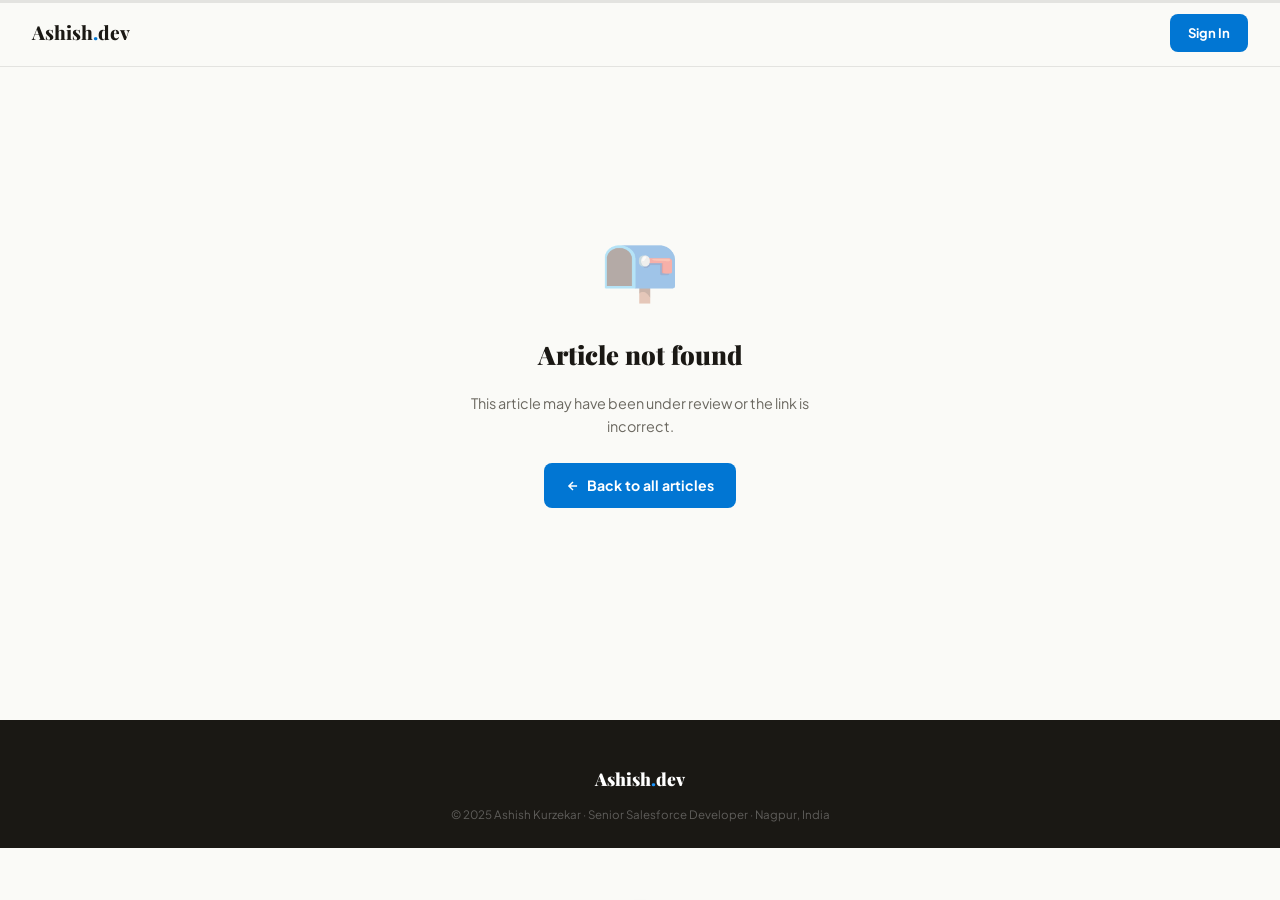
==== commit c7b407a8: "profile" ====
--- a/blog-detail.html
+++ b/blog-detail.html
@@ -5,6 +5,21 @@
     <meta charset="UTF-8">
     <meta name="viewport" content="width=device-width, initial-scale=1.0">
     <title>Article — Ashish Kurzekar</title>
+
+    <!-- Add these Open Graph tags AFTER the title -->
+    <meta property="og:type" content="article">
+    <meta property="og:url" content="" id="ogUrl">
+    <meta property="og:title" content="" id="ogTitle">
+    <meta property="og:description" content="" id="ogDescription">
+    <meta property="og:image" content="https://your-domain.com/default-share-image.jpg">
+    <meta property="og:site_name" content="Ashish.dev">
+
+    <!-- Twitter Card tags (bonus — works for Twitter shares too) -->
+    <meta name="twitter:card" content="summary_large_image">
+    <meta name="twitter:title" content="" id="twitterTitle">
+    <meta name="twitter:description" content="" id="twitterDescription">
+    <meta name="twitter:image" content="https://your-domain.com/default-share-image.jpg">
+
     <link rel="preconnect" href="https://fonts.googleapis.com">
     <link rel="preconnect" href="https://fonts.gstatic.com" crossorigin>
     <link
@@ -87,6 +102,30 @@
             margin: 0 auto;
             padding: 0 clamp(16px, 4vw, 32px)
         }
+        .news-container{
+            max-width: 1280px;
+            margin: 0 auto;
+            padding: 0 clamp(1px, 4vw, 0px)
+        }
+
+        /* Reading Progress Bar */
+        .reading-progress {
+            position: fixed;
+            top: 0;
+            left: 0;
+            width: 100%;
+            height: 3px;
+            background: var(--border);
+            z-index: 1001;
+            /* Above nav */
+        }
+
+        .reading-progress-fill {
+            height: 100%;
+            width: 0%;
+            background: linear-gradient(90deg, var(--blue), var(--blue-mid), #00C6FF);
+            transition: width 0.1s ease-out;
+        }
 
         /* NAV */
         .nav {
@@ -652,15 +691,46 @@
             gap: 52px;
             align-items: start
         }
-        .article-layout > *{min-width:0}
+
+        .article-layout>* {
+            min-width: 0
+        }
+
         /* RICH CONTENT display */
-        .article-content{font-size:1.02rem;color:var(--ink-light);line-height:1.85;margin-bottom:36px;overflow:hidden;word-break:break-word;overflow-wrap:break-word;min-width:0}
-
-        
-        .article-content h1,.article-content h2,.article-content h3,.article-content h4{font-family:'Playfair Display',serif;color:var(--ink);margin:32px 0 12px;letter-spacing:-0.5px;word-break:break-word}
-.article-content h1{font-size:clamp(1.4rem,4vw,1.9rem)}
-.article-content h2{font-size:clamp(1.2rem,3.5vw,1.5rem)}
-.article-content h3{font-size:clamp(1.05rem,3vw,1.2rem)}
+        .article-content {
+            font-size: 1.02rem;
+            color: var(--ink-light);
+            line-height: 1.85;
+            margin-bottom: 36px;
+            overflow: hidden;
+            word-break: break-word;
+            overflow-wrap: break-word;
+            min-width: 0
+        }
+
+
+        .article-content h1,
+        .article-content h2,
+        .article-content h3,
+        .article-content h4 {
+            font-family: 'Playfair Display', serif;
+            color: var(--ink);
+            margin: 32px 0 12px;
+            letter-spacing: -0.5px;
+            word-break: break-word
+        }
+
+        .article-content h1 {
+            font-size: clamp(1.4rem, 4vw, 1.9rem)
+        }
+
+        .article-content h2 {
+            font-size: clamp(1.2rem, 3.5vw, 1.5rem)
+        }
+
+        .article-content h3 {
+            font-size: clamp(1.05rem, 3vw, 1.2rem)
+        }
 
         .article-content h4 {
             font-size: 1rem;
@@ -719,8 +789,28 @@
             color: var(--violet)
         }
 
-        .article-content pre{background:var(--ink);border-radius:var(--radius-md);padding:16px;margin:20px 0;overflow-x:auto;-webkit-overflow-scrolling:touch;max-width:100%}
-.article-content pre code{background:none;border:none;padding:0;color:#E2E8F0;font-size:0.82rem;line-height:1.7;white-space:pre;word-break:normal;overflow-wrap:normal;display:block}
+        .article-content pre {
+            background: var(--ink);
+            border-radius: var(--radius-md);
+            padding: 16px;
+            margin: 20px 0;
+            overflow-x: auto;
+            -webkit-overflow-scrolling: touch;
+            max-width: 100%
+        }
+
+        .article-content pre code {
+            background: none;
+            border: none;
+            padding: 0;
+            color: #E2E8F0;
+            font-size: 0.82rem;
+            line-height: 1.7;
+            white-space: pre;
+            word-break: normal;
+            overflow-wrap: normal;
+            display: block
+        }
 
         .article-content hr {
             border: none;
@@ -728,10 +818,39 @@
             margin: 28px 0
         }
 
-        .article-content img{border-radius:var(--radius-md);max-width:100%;height:auto;margin:16px 0;box-shadow:var(--shadow-md);display:block}
-        .article-content table{width:100%;border-collapse:collapse;margin:20px 0;display:block;overflow-x:auto;-webkit-overflow-scrolling:touch}
-.article-content th,.article-content td{padding:10px 14px;border:1px solid var(--border-md);text-align:left;font-size:0.84rem;white-space:nowrap}
-.article-content th{background:var(--cream-mid);font-weight:700;color:var(--ink)}
+        .article-content img {
+            border-radius: var(--radius-md);
+            max-width: 100%;
+            height: auto;
+            margin: 16px 0;
+            box-shadow: var(--shadow-md);
+            display: block
+        }
+
+        .article-content table {
+            width: 100%;
+            border-collapse: collapse;
+            margin: 20px 0;
+            display: block;
+            overflow-x: auto;
+            -webkit-overflow-scrolling: touch
+        }
+
+        .article-content th,
+        .article-content td {
+            padding: 10px 14px;
+            border: 1px solid var(--border-md);
+            text-align: left;
+            font-size: 0.84rem;
+            white-space: nowrap
+        }
+
+        .article-content th {
+            background: var(--cream-mid);
+            font-weight: 700;
+            color: var(--ink)
+        }
+
         /* LIKE SECTION */
         .like-section {
             display: flex;
@@ -784,7 +903,42 @@
         .like-count {
             font-size: 0.84rem;
             color: var(--ink-xs);
-            font-weight: 600
+            font-weight: 600;
+            margin-left: 5px;
+        }
+
+        .share-btn {
+            display: inline-flex;
+            align-items: center;
+            gap: 8px;
+            padding: 11px 22px;
+            border-radius: 100px;
+            border: 1.5px solid var(--border-md);
+            background: var(--blue);
+            color: var(--white);
+            font-size: 0.86rem;
+            font-weight: 700;
+            cursor: pointer;
+            transition: all 0.2s var(--ease);
+            font-family: 'Plus Jakarta Sans', sans-serif;
+        }
+
+        .share-btn:hover {
+            border-color: #0A66C2;
+            /* LinkedIn blue */
+            color: #0A66C2;
+            background: #EFF3F8;
+            /* LinkedIn light blue */
+        }
+
+        .share-btn svg {
+            width: 16px;
+            height: 16px;
+            transition: transform 0.2s;
+        }
+
+        .share-btn:hover svg {
+            transform: scale(1.1);
         }
 
         .edit-btn {
@@ -793,7 +947,7 @@
             gap: 7px;
             padding: 10px 18px;
             border-radius: var(--radius-sm);
-            border: 1.5px solid var(--border-md);
+            border: 2px solid var(--blue);
             background: var(--white);
             color: var(--ink-mid);
             font-size: 0.8rem;
@@ -1010,64 +1164,587 @@
             transform: translateY(0) scale(1)
         }
 
+        /* Newsletter Section */
+        .newsletter-section {
+            padding: 20px 0;
+            background: linear-gradient(135deg, #EFF6FF 0%, #F0FAFA 100%);
+        }
+
+        .newsletter-card {
+            max-width: 600px;
+            margin: 0 auto;
+            background: var(--white);
+            border-radius: var(--radius-xl);
+            padding: 40px 10px;
+            border: 1.5px solid var(--border);
+            text-align: center;
+        }
+
+        .newsletter-icon {
+            font-size: 3rem;
+            margin-bottom: 16px;
+        }
+
+        .newsletter-title {
+            font-family: 'Playfair Display', serif;
+            font-size: 1.8rem;
+            font-weight: 900;
+            color: var(--ink);
+            margin-bottom: 10px;
+            letter-spacing: -0.5px;
+        }
+
+        .newsletter-desc {
+            font-size: 0.92rem;
+            color: var(--ink-light);
+            line-height: 1.6;
+            margin-bottom: 24px;
+        }
+
+        .newsletter-form {
+            margin-bottom: 16px;
+        }
+
+        .newsletter-input-group {
+            display: grid;
+            gap: 8px;
+            margin-bottom: 12px;
+        }
+
+        .newsletter-input {
+            flex: 1;
+            padding: 13px 18px;
+            border: 1.5px solid var(--border);
+            border-radius: var(--radius-sm);
+            font-family: 'Plus Jakarta Sans', sans-serif;
+            font-size: 0.92rem;
+            transition: all 0.3s;
+        }
+
+        .newsletter-input:focus {
+            outline: none;
+            border-color: var(--blue);
+            box-shadow: 0 0 0 3px rgba(1, 118, 211, 0.1);
+        }
+
+        .newsletter-btn {
+            padding: 13px 24px;
+            border-radius: var(--radius-sm);
+            background: var(--blue);
+            color: var(--white);
+            border: 2px solid var(--blue);
+            font-family: 'Plus Jakarta Sans', sans-serif;
+            font-weight: 700;
+            font-size: 0.92rem;
+            cursor: pointer;
+            align-items: center;
+            gap: 8px;
+            transition: all 0.3s;
+            white-space: nowrap;
+        }
+
+        .newsletter-btn:hover {
+            background: var(--white);
+            transform: translateY(-2px);
+            color: var(--blue);
+        }
+
+        .newsletter-btn:disabled {
+            background: var(--ink-xs);
+            cursor: not-allowed;
+            transform: none;
+        }
+
+        .newsletter-btn svg {
+            width: 16px;
+            height: 16px;
+        }
+
+        .newsletter-alert {
+            padding: 10px 16px;
+            border-radius: var(--radius-sm);
+            font-size: 0.84rem;
+            font-weight: 600;
+            margin-top: 12px;
+        }
+
+        .newsletter-success {
+            background: var(--green-bg);
+            color: var(--green);
+            border: 1px solid rgba(22, 101, 52, 0.2);
+        }
+
+        .newsletter-error {
+            background: var(--red-bg);
+            color: var(--red);
+            border: 1px solid rgba(220, 38, 38, 0.2);
+        }
+
+        .newsletter-stats {
+            display: flex;
+            align-items: center;
+            justify-content: center;
+            gap: 8px;
+            font-size: 0.78rem;
+            color: var(--ink-xs);
+            font-weight: 500;
+        }
+
+        @media(max-width: 768px) {
+            .newsletter-card {
+                padding: 32px 24px;
+            }
+
+            .newsletter-input-group {
+                flex-direction: column;
+            }
+
+            .newsletter-btn {
+                justify-content: center;
+            }
+        }
+
         /* RICH TEXT EDITOR */
-.rte-wrap{border:1.5px solid var(--border);border-radius:var(--radius-md);overflow:hidden;background:var(--white);box-shadow:var(--shadow-sm)}
-.rte-wrap:focus-within{border-color:var(--blue);box-shadow:0 0 0 3px rgba(1,118,211,0.10)}
-.rte-toolbar{display:flex;flex-wrap:wrap;gap:3px;padding:8px 10px;background:var(--cream-mid);border-bottom:1px solid var(--border);align-items:center}
-.rte-toolbar-group{display:flex;align-items:center;gap:2px}
-.rte-btn{display:inline-flex;align-items:center;justify-content:center;min-width:30px;height:30px;padding:0 6px;border-radius:5px;border:none;background:none;cursor:pointer;color:var(--ink-mid);font-size:0.78rem;font-weight:700;transition:all 0.15s;font-family:'Plus Jakarta Sans',sans-serif;white-space:nowrap;gap:4px}
-.rte-btn:hover{background:var(--cream-deep);color:var(--ink)}
-.rte-btn.active{background:var(--blue-light);color:var(--blue)}
-.rte-btn svg{width:13px;height:13px;flex-shrink:0}
-.rte-btn-img{background:var(--blue-light);color:var(--blue);border:1px dashed rgba(1,118,211,0.4)}
-.rte-btn-img:hover{background:var(--blue);color:var(--white)}
-.rte-divider{width:1px;height:22px;background:var(--border-md);margin:0 4px;align-self:center;flex-shrink:0}
-.rte-editor{min-height:260px;max-height:480px;overflow-y:auto;padding:16px;font-family:'Plus Jakarta Sans',sans-serif;font-size:0.92rem;color:var(--ink);line-height:1.78;outline:none;background:var(--white)}
-.rte-editor:empty::before{content:attr(data-placeholder);color:var(--ink-xs);pointer-events:none}
-.rte-editor h2,.rte-editor h3{font-family:'Playfair Display',serif;color:var(--ink);margin:16px 0 8px;letter-spacing:-0.3px}
-.rte-editor h2{font-size:1.35rem}.rte-editor h3{font-size:1.12rem}
-.rte-editor p{margin-bottom:12px}
-.rte-editor blockquote{border-left:3px solid var(--blue);padding:10px 16px;background:var(--blue-light);border-radius:0 8px 8px 0;margin:12px 0;color:var(--ink-mid);font-style:italic}
-.rte-editor pre{background:var(--ink);color:#E2E8F0;padding:14px 16px;border-radius:10px;margin:12px 0;font-family:'Courier New',monospace;font-size:0.84rem;overflow-x:auto;white-space:pre}
-.rte-editor code{background:var(--cream-deep);padding:2px 6px;border-radius:4px;font-family:'Courier New',monospace;font-size:0.86em;color:var(--violet)}
-.rte-editor ul,.rte-editor ol{margin:6px 0 12px 22px}
-.rte-editor li{margin-bottom:4px}
-.rte-editor a{color:var(--blue);text-decoration:underline}
-.rte-editor img{max-width:100%;height:auto;border-radius:10px;margin:10px 0;display:block;box-shadow:var(--shadow-md)}
-.rte-editor img.img-small{max-width:320px}
-.rte-editor img.img-medium{max-width:560px}
-.rte-editor img.img-full{max-width:100%}
-.rte-editor .img-caption{text-align:center;font-size:0.78rem;color:var(--ink-xs);margin-top:-6px;margin-bottom:10px;font-style:italic}
-/* Image modal */
-.img-modal-overlay{position:fixed;inset:0;z-index:2000;background:rgba(0,0,0,0.7);backdrop-filter:blur(4px);display:flex;align-items:center;justify-content:center;padding:20px;opacity:0;pointer-events:none;transition:opacity 0.25s}
-.img-modal-overlay.open{opacity:1;pointer-events:all}
-.img-modal{background:var(--white);border-radius:var(--radius-lg);width:100%;max-width:480px;max-height:88vh;overflow-y:auto;box-shadow:var(--shadow-xl);transform:translateY(16px);transition:transform 0.25s;position:relative;padding:28px}
-.img-modal-overlay.open .img-modal{transform:translateY(0)}
-.img-modal h3{font-family:'Playfair Display',serif;font-size:1.1rem;font-weight:900;color:var(--ink);margin-bottom:18px}
-.img-modal-tabs{display:flex;background:var(--cream-mid);border-radius:8px;padding:3px;margin-bottom:18px}
-.img-modal-tab{flex:1;padding:7px;border-radius:6px;font-size:0.78rem;font-weight:700;cursor:pointer;text-align:center;color:var(--ink-light);border:none;background:none;font-family:'Plus Jakarta Sans',sans-serif;transition:all 0.2s}
-.img-modal-tab.active{background:var(--white);color:var(--blue);box-shadow:var(--shadow-sm)}
-.img-upload-zone{border:2px dashed var(--border-md);border-radius:var(--radius-md);padding:28px 16px;text-align:center;cursor:pointer;transition:all 0.2s;background:var(--cream)}
-.img-upload-zone:hover,.img-upload-zone.drag-over{border-color:var(--blue);background:var(--blue-light)}
-.img-upload-zone input{display:none}
-.img-upload-icon{font-size:2rem;margin-bottom:8px}
-.img-upload-label{font-size:0.82rem;font-weight:700;color:var(--ink-mid)}
-.img-upload-hint{font-size:0.72rem;color:var(--ink-xs);margin-top:4px}
-.img-preview{margin-top:14px;display:none;text-align:center;overflow:hidden;max-width:100%}
-.img-preview img{max-width:100%;max-height:130px;width:auto;object-fit:contain;border-radius:8px;border:1.5px solid var(--border-md)}
-.img-url-input{width:100%;padding:10px 12px;border:1.5px solid var(--border);border-radius:var(--radius-sm);font-family:'Plus Jakarta Sans',sans-serif;font-size:0.86rem;color:var(--ink);background:var(--cream-mid);box-sizing:border-box}
-.img-url-input:focus{outline:none;border-color:var(--blue);box-shadow:0 0 0 3px rgba(1,118,211,0.12);background:var(--white)}
-.img-url-preview{margin-top:12px;text-align:center;display:none;overflow:hidden;max-width:100%}
-.img-url-preview img{max-width:100%;max-height:120px;width:auto;object-fit:contain;border-radius:8px;border:1.5px solid var(--border-md)}
-.img-size-row{display:flex;gap:8px;margin:14px 0}
-.img-size-btn{flex:1;padding:7px;border:1.5px solid var(--border-md);border-radius:7px;font-size:0.76rem;font-weight:700;cursor:pointer;text-align:center;color:var(--ink-light);background:none;transition:all 0.2s;font-family:'Plus Jakarta Sans',sans-serif}
-.img-size-btn.selected,.img-size-btn:hover{border-color:var(--blue);color:var(--blue);background:var(--blue-light)}
-.img-modal-actions{display:flex;gap:8px;margin-top:16px}
-.img-modal-cancel{flex:1;padding:10px;border:1.5px solid var(--border-md);border-radius:var(--radius-sm);font-size:0.84rem;font-weight:700;cursor:pointer;color:var(--ink-light);background:none;font-family:'Plus Jakarta Sans',sans-serif;transition:all 0.2s}
-.img-modal-cancel:hover{border-color:var(--red);color:var(--red)}
-.img-modal-insert{flex:2;padding:10px;border:none;border-radius:var(--radius-sm);background:var(--blue);color:var(--white);font-size:0.84rem;font-weight:700;cursor:pointer;font-family:'Plus Jakarta Sans',sans-serif;transition:all 0.2s}
-.img-modal-insert:hover{background:var(--ink)}
-.img-modal-insert:disabled{background:var(--ink-xs);cursor:not-allowed}
+        .rte-wrap {
+            border: 1.5px solid var(--border);
+            border-radius: var(--radius-md);
+            overflow: hidden;
+            background: var(--white);
+            box-shadow: var(--shadow-sm)
+        }
+
+        .rte-wrap:focus-within {
+            border-color: var(--blue);
+            box-shadow: 0 0 0 3px rgba(1, 118, 211, 0.10)
+        }
+
+        .rte-toolbar {
+            display: flex;
+            flex-wrap: wrap;
+            gap: 3px;
+            padding: 8px 10px;
+            background: var(--cream-mid);
+            border-bottom: 1px solid var(--border);
+            align-items: center
+        }
+
+        .rte-toolbar-group {
+            display: flex;
+            align-items: center;
+            gap: 2px
+        }
+
+        .rte-btn {
+            display: inline-flex;
+            align-items: center;
+            justify-content: center;
+            min-width: 30px;
+            height: 30px;
+            padding: 0 6px;
+            border-radius: 5px;
+            border: none;
+            background: none;
+            cursor: pointer;
+            color: var(--ink-mid);
+            font-size: 0.78rem;
+            font-weight: 700;
+            transition: all 0.15s;
+            font-family: 'Plus Jakarta Sans', sans-serif;
+            white-space: nowrap;
+            gap: 4px
+        }
+
+        .rte-btn:hover {
+            background: var(--cream-deep);
+            color: var(--ink)
+        }
+
+        .rte-btn.active {
+            background: var(--blue-light);
+            color: var(--blue)
+        }
+
+        .rte-btn svg {
+            width: 13px;
+            height: 13px;
+            flex-shrink: 0
+        }
+
+        .rte-btn-img {
+            background: var(--blue-light);
+            color: var(--blue);
+            border: 1px dashed rgba(1, 118, 211, 0.4)
+        }
+
+        .rte-btn-img:hover {
+            background: var(--blue);
+            color: var(--white)
+        }
+
+        .rte-divider {
+            width: 1px;
+            height: 22px;
+            background: var(--border-md);
+            margin: 0 4px;
+            align-self: center;
+            flex-shrink: 0
+        }
+
+        .rte-editor {
+            min-height: 260px;
+            max-height: 480px;
+            overflow-y: auto;
+            padding: 16px;
+            font-family: 'Plus Jakarta Sans', sans-serif;
+            font-size: 0.92rem;
+            color: var(--ink);
+            line-height: 1.78;
+            outline: none;
+            background: var(--white)
+        }
+
+        .rte-editor:empty::before {
+            content: attr(data-placeholder);
+            color: var(--ink-xs);
+            pointer-events: none
+        }
+
+        .rte-editor h2,
+        .rte-editor h3 {
+            font-family: 'Playfair Display', serif;
+            color: var(--ink);
+            margin: 16px 0 8px;
+            letter-spacing: -0.3px
+        }
+
+        .rte-editor h2 {
+            font-size: 1.35rem
+        }
+
+        .rte-editor h3 {
+            font-size: 1.12rem
+        }
+
+        .rte-editor p {
+            margin-bottom: 12px
+        }
+
+        .rte-editor blockquote {
+            border-left: 3px solid var(--blue);
+            padding: 10px 16px;
+            background: var(--blue-light);
+            border-radius: 0 8px 8px 0;
+            margin: 12px 0;
+            color: var(--ink-mid);
+            font-style: italic
+        }
+
+        .rte-editor pre {
+            background: var(--ink);
+            color: #E2E8F0;
+            padding: 14px 16px;
+            border-radius: 10px;
+            margin: 12px 0;
+            font-family: 'Courier New', monospace;
+            font-size: 0.84rem;
+            overflow-x: auto;
+            white-space: pre
+        }
+
+        .rte-editor code {
+            background: var(--cream-deep);
+            padding: 2px 6px;
+            border-radius: 4px;
+            font-family: 'Courier New', monospace;
+            font-size: 0.86em;
+            color: var(--violet)
+        }
+
+        .rte-editor ul,
+        .rte-editor ol {
+            margin: 6px 0 12px 22px
+        }
+
+        .rte-editor li {
+            margin-bottom: 4px
+        }
+
+        .rte-editor a {
+            color: var(--blue);
+            text-decoration: underline
+        }
+
+        .rte-editor img {
+            max-width: 100%;
+            height: auto;
+            border-radius: 10px;
+            margin: 10px 0;
+            display: block;
+            box-shadow: var(--shadow-md)
+        }
+
+        .rte-editor img.img-small {
+            max-width: 320px
+        }
+
+        .rte-editor img.img-medium {
+            max-width: 560px
+        }
+
+        .rte-editor img.img-full {
+            max-width: 100%
+        }
+
+        .rte-editor .img-caption {
+            text-align: center;
+            font-size: 0.78rem;
+            color: var(--ink-xs);
+            margin-top: -6px;
+            margin-bottom: 10px;
+            font-style: italic
+        }
+
+        /* Image modal */
+        .img-modal-overlay {
+            position: fixed;
+            inset: 0;
+            z-index: 2000;
+            background: rgba(0, 0, 0, 0.7);
+            backdrop-filter: blur(4px);
+            display: flex;
+            align-items: center;
+            justify-content: center;
+            padding: 20px;
+            opacity: 0;
+            pointer-events: none;
+            transition: opacity 0.25s
+        }
+
+        .img-modal-overlay.open {
+            opacity: 1;
+            pointer-events: all
+        }
+
+        .img-modal {
+            background: var(--white);
+            border-radius: var(--radius-lg);
+            width: 100%;
+            max-width: 480px;
+            max-height: 88vh;
+            overflow-y: auto;
+            box-shadow: var(--shadow-xl);
+            transform: translateY(16px);
+            transition: transform 0.25s;
+            position: relative;
+            padding: 28px
+        }
+
+        .img-modal-overlay.open .img-modal {
+            transform: translateY(0)
+        }
+
+        .img-modal h3 {
+            font-family: 'Playfair Display', serif;
+            font-size: 1.1rem;
+            font-weight: 900;
+            color: var(--ink);
+            margin-bottom: 18px
+        }
+
+        .img-modal-tabs {
+            display: flex;
+            background: var(--cream-mid);
+            border-radius: 8px;
+            padding: 3px;
+            margin-bottom: 18px
+        }
+
+        .img-modal-tab {
+            flex: 1;
+            padding: 7px;
+            border-radius: 6px;
+            font-size: 0.78rem;
+            font-weight: 700;
+            cursor: pointer;
+            text-align: center;
+            color: var(--ink-light);
+            border: none;
+            background: none;
+            font-family: 'Plus Jakarta Sans', sans-serif;
+            transition: all 0.2s
+        }
+
+        .img-modal-tab.active {
+            background: var(--white);
+            color: var(--blue);
+            box-shadow: var(--shadow-sm)
+        }
+
+        .img-upload-zone {
+            border: 2px dashed var(--border-md);
+            border-radius: var(--radius-md);
+            padding: 28px 16px;
+            text-align: center;
+            cursor: pointer;
+            transition: all 0.2s;
+            background: var(--cream)
+        }
+
+        .img-upload-zone:hover,
+        .img-upload-zone.drag-over {
+            border-color: var(--blue);
+            background: var(--blue-light)
+        }
+
+        .img-upload-zone input {
+            display: none
+        }
+
+        .img-upload-icon {
+            font-size: 2rem;
+            margin-bottom: 8px
+        }
+
+        .img-upload-label {
+            font-size: 0.82rem;
+            font-weight: 700;
+            color: var(--ink-mid)
+        }
+
+        .img-upload-hint {
+            font-size: 0.72rem;
+            color: var(--ink-xs);
+            margin-top: 4px
+        }
+
+        .img-preview {
+            margin-top: 14px;
+            display: none;
+            text-align: center;
+            overflow: hidden;
+            max-width: 100%
+        }
+
+        .img-preview img {
+            max-width: 100%;
+            max-height: 130px;
+            width: auto;
+            object-fit: contain;
+            border-radius: 8px;
+            border: 1.5px solid var(--border-md)
+        }
+
+        .img-url-input {
+            width: 100%;
+            padding: 10px 12px;
+            border: 1.5px solid var(--border);
+            border-radius: var(--radius-sm);
+            font-family: 'Plus Jakarta Sans', sans-serif;
+            font-size: 0.86rem;
+            color: var(--ink);
+            background: var(--cream-mid);
+            box-sizing: border-box
+        }
+
+        .img-url-input:focus {
+            outline: none;
+            border-color: var(--blue);
+            box-shadow: 0 0 0 3px rgba(1, 118, 211, 0.12);
+            background: var(--white)
+        }
+
+        .img-url-preview {
+            margin-top: 12px;
+            text-align: center;
+            display: none;
+            overflow: hidden;
+            max-width: 100%
+        }
+
+        .img-url-preview img {
+            max-width: 100%;
+            max-height: 120px;
+            width: auto;
+            object-fit: contain;
+            border-radius: 8px;
+            border: 1.5px solid var(--border-md)
+        }
+
+        .img-size-row {
+            display: flex;
+            gap: 8px;
+            margin: 14px 0
+        }
+
+        .img-size-btn {
+            flex: 1;
+            padding: 7px;
+            border: 1.5px solid var(--border-md);
+            border-radius: 7px;
+            font-size: 0.76rem;
+            font-weight: 700;
+            cursor: pointer;
+            text-align: center;
+            color: var(--ink-light);
+            background: none;
+            transition: all 0.2s;
+            font-family: 'Plus Jakarta Sans', sans-serif
+        }
+
+        .img-size-btn.selected,
+        .img-size-btn:hover {
+            border-color: var(--blue);
+            color: var(--blue);
+            background: var(--blue-light)
+        }
+
+        .img-modal-actions {
+            display: flex;
+            gap: 8px;
+            margin-top: 16px
+        }
+
+        .img-modal-cancel {
+            flex: 1;
+            padding: 10px;
+            border: 1.5px solid var(--border-md);
+            border-radius: var(--radius-sm);
+            font-size: 0.84rem;
+            font-weight: 700;
+            cursor: pointer;
+            color: var(--ink-light);
+            background: none;
+            font-family: 'Plus Jakarta Sans', sans-serif;
+            transition: all 0.2s
+        }
+
+        .img-modal-cancel:hover {
+            border-color: var(--red);
+            color: var(--red)
+        }
+
+        .img-modal-insert {
+            flex: 2;
+            padding: 10px;
+            border: none;
+            border-radius: var(--radius-sm);
+            background: var(--blue);
+            color: var(--white);
+            font-size: 0.84rem;
+            font-weight: 700;
+            cursor: pointer;
+            font-family: 'Plus Jakarta Sans', sans-serif;
+            transition: all 0.2s
+        }
+
+        .img-modal-insert:hover {
+            background: var(--ink)
+        }
+
+        .img-modal-insert:disabled {
+            background: var(--ink-xs);
+            cursor: not-allowed
+        }
 
         /* TOAST */
         .toast {
@@ -1142,47 +1819,208 @@
         .logout-icon svg {
             width: 12px;
             height: 12px;
-            color : var(--red);
+            color: var(--red);
         }
 
         .logout-text {
-            color : var(--red);
-        }
-
-        @media(max-width:1024px){
-  .article-layout{grid-template-columns:1fr}
-}
-@media(max-width:768px){
-  .detail-sidebar{position:static}
-  .article-title{letter-spacing:-1px}
-  .article-body{padding:28px 0 60px}
-  .like-section{flex-wrap:wrap;gap:10px}
-  .edit-btn{margin-left:0}
-  .article-meta-row{gap:12px}
-}
-@media(max-width:480px){
-  .nav-back span{display:none}
-  .nav-right{gap:6px;flex-wrap:nowrap}
-  .nav-auth-btn{padding:7px 12px;font-size:0.76rem}
-  .nav-user-pill{padding:5px 10px;font-size:0.72rem}
-  .nav-logout-btn{padding:6px 10px;font-size:0.72rem}
-  .article-content{font-size:0.94rem;line-height:1.78}
-  .article-content pre{padding:12px;border-radius:var(--radius-sm);margin:14px 0}
-  .article-content pre code{font-size:0.76rem;line-height:1.6}
-  .article-content blockquote{padding:10px 12px;margin:14px 0}
-  .article-content ul,.article-content ol{margin-left:16px}
-  .article-content h2{margin:20px 0 8px}
-  .article-content h3{margin:16px 0 6px}
-  .sidebar-card{padding:16px}
-  .rte-toolbar{gap:1px;padding:6px 8px}
-  .rte-btn{width:26px;height:26px;font-size:0.76rem}
-  .like-section{flex-direction:column;align-items:flex-start;gap:10px}
-  .edit-btn{width:100%;justify-content:center}
-}
-@media(max-width:360px){
-  .article-content pre code{font-size:0.72rem}
-  .nav-logo{font-size:1rem}
-}
+            color: var(--red);
+        }
+
+        .share-icon-mobile,
+        .share-text-mobile {
+            display: none;
+        }
+
+        .share-icon-desktop,
+        .share-text {
+            display: inline;
+        }
+
+        @media(max-width:1024px) {
+            .article-layout {
+                grid-template-columns: 1fr
+            }
+        }
+
+        @media(max-width:768px) {
+            .detail-sidebar {
+                position: static
+            }
+
+            .article-title {
+                letter-spacing: -1px
+            }
+
+            .article-body {
+                padding: 28px 0 60px
+            }
+
+            .like-section {
+                flex-wrap: wrap;
+                gap: 10px
+            }
+
+            .edit-btn {
+                margin-left: 0
+            }
+
+            .article-meta-row {
+                gap: 12px
+            }
+        }
+
+        @media(max-width:480px) {
+            .nav-back span {
+                display: none
+            }
+
+            .nav-right {
+                gap: 6px;
+                flex-wrap: nowrap
+            }
+
+            .nav-auth-btn {
+                padding: 7px 12px;
+                font-size: 0.76rem
+            }
+
+            .nav-user-pill {
+                padding: 5px 10px;
+                font-size: 0.72rem
+            }
+
+            .nav-logout-btn {
+                padding: 6px 10px;
+                font-size: 0.72rem
+            }
+
+            .article-content {
+                font-size: 0.94rem;
+                line-height: 1.78
+            }
+
+            .article-content pre {
+                padding: 12px;
+                border-radius: var(--radius-sm);
+                margin: 14px 0
+            }
+
+            .article-content pre code {
+                font-size: 0.76rem;
+                line-height: 1.6
+            }
+
+            .article-content blockquote {
+                padding: 10px 12px;
+                margin: 14px 0
+            }
+
+            .article-content ul,
+            .article-content ol {
+                margin-left: 16px
+            }
+
+            .article-content h2 {
+                margin: 20px 0 8px
+            }
+
+            .article-content h3 {
+                margin: 16px 0 6px
+            }
+
+            .sidebar-card {
+                padding: 16px
+            }
+
+            .rte-toolbar {
+                gap: 1px;
+                padding: 6px 8px
+            }
+
+            .rte-btn {
+                width: 26px;
+                height: 26px;
+                font-size: 0.76rem
+            }
+
+            .like-section {
+                flex-direction: column;
+                align-items: flex-start;
+            }
+
+            .share-btn svg {
+                margin-right: 0;
+            }
+
+            .like-section {
+                display: grid;
+                grid-template-columns: 1fr 1fr;
+                gap: 10px;
+                align-items: start;
+            }
+
+            .like-wrapper {
+                display: flex;
+                flex-direction: column;
+                gap: 6px;
+                align-items: flex-start;
+            }
+
+            .like-btn {
+                padding: 9px 16px;
+                font-size: 0.82rem;
+                width: 100%;
+                justify-content: center;
+            }
+
+            .like-count {
+                font-size: 0.76rem;
+                text-align: center;
+                width: 100%;
+            }
+
+            .share-btn {
+                padding: 9px 16px;
+                font-size: 0.82rem;
+                width: 100%;
+                justify-content: center;
+            }
+
+            .share-text {
+                display: none;
+            }
+
+            .share-text-mobile {
+                display: inline;
+            }
+
+            .share-icon-desktop {
+                display: none;
+            }
+
+            .share-icon-mobile {
+                display: block;
+                width: 16px;
+                height: 16px;
+            }
+
+            .edit-btn {
+                grid-column: 1 / -1;
+                width: 100%;
+                justify-content: center;
+                margin-left: 0;
+            }
+        }
+
+        @media(max-width:360px) {
+            .article-content pre code {
+                font-size: 0.72rem
+            }
+
+            .nav-logo {
+                font-size: 1rem
+            }
+        }
     </style>
 </head>
 
@@ -1221,7 +2059,10 @@
             </div>
         </div>
     </nav>
-
+    <!-- Reading Progress Bar -->
+    <div class="reading-progress">
+        <div class="reading-progress-fill" id="progressBar"></div>
+    </div>
     <!-- AUTH MODAL -->
     <div class="modal-overlay" id="authModal">
         <div class="modal">
@@ -1277,79 +2118,118 @@
                 <!-- RICH TEXT EDITOR -->
                 <div class="rte-wrap">
                     <div class="rte-toolbar">
-  <div class="rte-toolbar-group">
-    <button class="rte-btn" title="Bold" onclick="fmt('bold')"><b>B</b></button>
-    <button class="rte-btn" title="Italic" onclick="fmt('italic')"><i>I</i></button>
-    <button class="rte-btn" title="Underline" onclick="fmt('underline')"><u>U</u></button>
-    <button class="rte-btn" title="Strikethrough" onclick="fmt('strikeThrough')"><s>S</s></button>
-  </div>
-  <div class="rte-divider"></div>
-  <div class="rte-toolbar-group">
-    <button class="rte-btn" title="Heading 2" onclick="fmtBlock('h2')">H2</button>
-    <button class="rte-btn" title="Heading 3" onclick="fmtBlock('h3')">H3</button>
-    <button class="rte-btn" title="Paragraph" onclick="fmtBlock('p')">¶</button>
-  </div>
-  <div class="rte-divider"></div>
-  <div class="rte-toolbar-group">
-    <button class="rte-btn" title="Align Left" onclick="fmt('justifyLeft')">
-      <svg viewBox="0 0 24 24" fill="none" stroke="currentColor" stroke-width="2.5"><path d="M21 10H3M16 14H3M21 6H3M16 18H3"/></svg>
-    </button>
-    <button class="rte-btn" title="Align Center" onclick="fmt('justifyCenter')">
-      <svg viewBox="0 0 24 24" fill="none" stroke="currentColor" stroke-width="2.5"><path d="M21 10H3M17 14H7M21 6H3M17 18H7"/></svg>
-    </button>
-    <button class="rte-btn" title="Align Right" onclick="fmt('justifyRight')">
-      <svg viewBox="0 0 24 24" fill="none" stroke="currentColor" stroke-width="2.5"><path d="M21 10H3M21 14H8M21 6H3M21 18H8"/></svg>
-    </button>
-  </div>
-  <div class="rte-divider"></div>
-  <div class="rte-toolbar-group">
-    <button class="rte-btn" title="Bullet List" onclick="fmt('insertUnorderedList')">
-      <svg viewBox="0 0 24 24" fill="none" stroke="currentColor" stroke-width="2"><circle cx="4" cy="7" r="1.5" fill="currentColor"/><circle cx="4" cy="12" r="1.5" fill="currentColor"/><circle cx="4" cy="17" r="1.5" fill="currentColor"/><path d="M8 7h12M8 12h12M8 17h12"/></svg>
-    </button>
-    <button class="rte-btn" title="Numbered List" onclick="fmt('insertOrderedList')">
-      <svg viewBox="0 0 24 24" fill="none" stroke="currentColor" stroke-width="2"><path d="M8 7h12M8 12h12M8 17h12"/></svg>
-    </button>
-    <button class="rte-btn" title="Outdent" onclick="fmt('outdent')">
-      <svg viewBox="0 0 24 24" fill="none" stroke="currentColor" stroke-width="2.5"><path d="M11 6H20M11 12H20M11 18H20M7 9l-4 3 4 3"/></svg>
-    </button>
-    <button class="rte-btn" title="Indent" onclick="fmt('indent')">
-      <svg viewBox="0 0 24 24" fill="none" stroke="currentColor" stroke-width="2.5"><path d="M11 6H20M11 12H20M11 18H20M3 9l4 3-4 3"/></svg>
-    </button>
-  </div>
-  <div class="rte-divider"></div>
-  <div class="rte-toolbar-group">
-    <button class="rte-btn" title="Blockquote" onclick="fmtBlock('blockquote')">
-      <svg viewBox="0 0 24 24" fill="currentColor"><path d="M6 17h3l2-4V7H5v6h3zm8 0h3l2-4V7h-6v6h3z" opacity=".85"/></svg>
-    </button>
-    <button class="rte-btn" title="Code Block" onclick="insertCodeBlock()">
-      <svg viewBox="0 0 24 24" fill="none" stroke="currentColor" stroke-width="2"><path d="M16 18l6-6-6-6M8 6l-6 6 6 6"/></svg>
-    </button>
-    <button class="rte-btn" title="Inline Code" onclick="insertInlineCode()">
-      <svg viewBox="0 0 24 24" fill="none" stroke="currentColor" stroke-width="2"><rect x="3" y="7" width="18" height="10" rx="2"/></svg>
-    </button>
-    <button class="rte-btn" title="Horizontal Rule" onclick="fmt('insertHorizontalRule')">—</button>
-  </div>
-  <div class="rte-divider"></div>
-  <div class="rte-toolbar-group">
-    <button class="rte-btn rte-btn-img" title="Insert Image" onclick="openImgModal()">
-      <svg viewBox="0 0 24 24" fill="none" stroke="currentColor" stroke-width="2"><rect x="3" y="3" width="18" height="18" rx="3"/><circle cx="8.5" cy="8.5" r="1.5" fill="currentColor" stroke="none"/><path d="M21 15l-5-5L5 21"/></svg>
-      <span>Image</span>
-    </button>
-    <button class="rte-btn" title="Insert Link" onclick="insertLink()">
-      <svg viewBox="0 0 24 24" fill="none" stroke="currentColor" stroke-width="2"><path d="M10 13a5 5 0 007.54.54l3-3a5 5 0 00-7.07-7.07l-1.72 1.71"/><path d="M14 11a5 5 0 00-7.54-.54l-3 3a5 5 0 007.07 7.07l1.71-1.71"/></svg>
-    </button>
-  </div>
-  <div class="rte-divider"></div>
-  <div class="rte-toolbar-group">
-    <button class="rte-btn" title="Undo" onclick="fmt('undo')">
-      <svg viewBox="0 0 24 24" fill="none" stroke="currentColor" stroke-width="2.5"><path d="M3 7v6h6"/><path d="M3 13A9 9 0 1 0 5.45 7"/></svg>
-    </button>
-    <button class="rte-btn" title="Redo" onclick="fmt('redo')">
-      <svg viewBox="0 0 24 24" fill="none" stroke="currentColor" stroke-width="2.5"><path d="M21 7v6h-6"/><path d="M21 13A9 9 0 1 1 18.55 7"/></svg>
-    </button>
-    <button class="rte-btn" title="Clear Formatting" onclick="fmt('removeFormat')" style="color:var(--ink-xs);font-size:0.65rem">✕fmt</button>
-  </div>
-</div>
+                        <div class="rte-toolbar-group">
+                            <button class="rte-btn" title="Bold" onclick="fmt('bold')"><b>B</b></button>
+                            <button class="rte-btn" title="Italic" onclick="fmt('italic')"><i>I</i></button>
+                            <button class="rte-btn" title="Underline" onclick="fmt('underline')"><u>U</u></button>
+                            <button class="rte-btn" title="Strikethrough"
+                                onclick="fmt('strikeThrough')"><s>S</s></button>
+                        </div>
+                        <div class="rte-divider"></div>
+                        <div class="rte-toolbar-group">
+                            <button class="rte-btn" title="Heading 2" onclick="fmtBlock('h2')">H2</button>
+                            <button class="rte-btn" title="Heading 3" onclick="fmtBlock('h3')">H3</button>
+                            <button class="rte-btn" title="Paragraph" onclick="fmtBlock('p')">¶</button>
+                        </div>
+                        <div class="rte-divider"></div>
+                        <div class="rte-toolbar-group">
+                            <button class="rte-btn" title="Align Left" onclick="fmt('justifyLeft')">
+                                <svg viewBox="0 0 24 24" fill="none" stroke="currentColor" stroke-width="2.5">
+                                    <path d="M21 10H3M16 14H3M21 6H3M16 18H3" />
+                                </svg>
+                            </button>
+                            <button class="rte-btn" title="Align Center" onclick="fmt('justifyCenter')">
+                                <svg viewBox="0 0 24 24" fill="none" stroke="currentColor" stroke-width="2.5">
+                                    <path d="M21 10H3M17 14H7M21 6H3M17 18H7" />
+                                </svg>
+                            </button>
+                            <button class="rte-btn" title="Align Right" onclick="fmt('justifyRight')">
+                                <svg viewBox="0 0 24 24" fill="none" stroke="currentColor" stroke-width="2.5">
+                                    <path d="M21 10H3M21 14H8M21 6H3M21 18H8" />
+                                </svg>
+                            </button>
+                        </div>
+                        <div class="rte-divider"></div>
+                        <div class="rte-toolbar-group">
+                            <button class="rte-btn" title="Bullet List" onclick="fmt('insertUnorderedList')">
+                                <svg viewBox="0 0 24 24" fill="none" stroke="currentColor" stroke-width="2">
+                                    <circle cx="4" cy="7" r="1.5" fill="currentColor" />
+                                    <circle cx="4" cy="12" r="1.5" fill="currentColor" />
+                                    <circle cx="4" cy="17" r="1.5" fill="currentColor" />
+                                    <path d="M8 7h12M8 12h12M8 17h12" />
+                                </svg>
+                            </button>
+                            <button class="rte-btn" title="Numbered List" onclick="fmt('insertOrderedList')">
+                                <svg viewBox="0 0 24 24" fill="none" stroke="currentColor" stroke-width="2">
+                                    <path d="M8 7h12M8 12h12M8 17h12" />
+                                </svg>
+                            </button>
+                            <button class="rte-btn" title="Outdent" onclick="fmt('outdent')">
+                                <svg viewBox="0 0 24 24" fill="none" stroke="currentColor" stroke-width="2.5">
+                                    <path d="M11 6H20M11 12H20M11 18H20M7 9l-4 3 4 3" />
+                                </svg>
+                            </button>
+                            <button class="rte-btn" title="Indent" onclick="fmt('indent')">
+                                <svg viewBox="0 0 24 24" fill="none" stroke="currentColor" stroke-width="2.5">
+                                    <path d="M11 6H20M11 12H20M11 18H20M3 9l4 3-4 3" />
+                                </svg>
+                            </button>
+                        </div>
+                        <div class="rte-divider"></div>
+                        <div class="rte-toolbar-group">
+                            <button class="rte-btn" title="Blockquote" onclick="fmtBlock('blockquote')">
+                                <svg viewBox="0 0 24 24" fill="currentColor">
+                                    <path d="M6 17h3l2-4V7H5v6h3zm8 0h3l2-4V7h-6v6h3z" opacity=".85" />
+                                </svg>
+                            </button>
+                            <button class="rte-btn" title="Code Block" onclick="insertCodeBlock()">
+                                <svg viewBox="0 0 24 24" fill="none" stroke="currentColor" stroke-width="2">
+                                    <path d="M16 18l6-6-6-6M8 6l-6 6 6 6" />
+                                </svg>
+                            </button>
+                            <button class="rte-btn" title="Inline Code" onclick="insertInlineCode()">
+                                <svg viewBox="0 0 24 24" fill="none" stroke="currentColor" stroke-width="2">
+                                    <rect x="3" y="7" width="18" height="10" rx="2" />
+                                </svg>
+                            </button>
+                            <button class="rte-btn" title="Horizontal Rule"
+                                onclick="fmt('insertHorizontalRule')">—</button>
+                        </div>
+                        <div class="rte-divider"></div>
+                        <div class="rte-toolbar-group">
+                            <button class="rte-btn rte-btn-img" title="Insert Image" onclick="openImgModal()">
+                                <svg viewBox="0 0 24 24" fill="none" stroke="currentColor" stroke-width="2">
+                                    <rect x="3" y="3" width="18" height="18" rx="3" />
+                                    <circle cx="8.5" cy="8.5" r="1.5" fill="currentColor" stroke="none" />
+                                    <path d="M21 15l-5-5L5 21" />
+                                </svg>
+                                <span>Image</span>
+                            </button>
+                            <button class="rte-btn" title="Insert Link" onclick="insertLink()">
+                                <svg viewBox="0 0 24 24" fill="none" stroke="currentColor" stroke-width="2">
+                                    <path d="M10 13a5 5 0 007.54.54l3-3a5 5 0 00-7.07-7.07l-1.72 1.71" />
+                                    <path d="M14 11a5 5 0 00-7.54-.54l-3 3a5 5 0 007.07 7.07l1.71-1.71" />
+                                </svg>
+                            </button>
+                        </div>
+                        <div class="rte-divider"></div>
+                        <div class="rte-toolbar-group">
+                            <button class="rte-btn" title="Undo" onclick="fmt('undo')">
+                                <svg viewBox="0 0 24 24" fill="none" stroke="currentColor" stroke-width="2.5">
+                                    <path d="M3 7v6h6" />
+                                    <path d="M3 13A9 9 0 1 0 5.45 7" />
+                                </svg>
+                            </button>
+                            <button class="rte-btn" title="Redo" onclick="fmt('redo')">
+                                <svg viewBox="0 0 24 24" fill="none" stroke="currentColor" stroke-width="2.5">
+                                    <path d="M21 7v6h-6" />
+                                    <path d="M21 13A9 9 0 1 1 18.55 7" />
+                                </svg>
+                            </button>
+                            <button class="rte-btn" title="Clear Formatting" onclick="fmt('removeFormat')"
+                                style="color:var(--ink-xs);font-size:0.65rem">✕fmt</button>
+                        </div>
+                    </div>
                     <div class="rte-editor" id="rteEditor" contenteditable="true"
                         data-placeholder="Write your full article here. Use the toolbar above to format headings, lists, code blocks, and more...">
                     </div>
@@ -1375,68 +2255,85 @@
         </div>
     </div>
     <!-- IMAGE INSERT MODAL -->
-<div class="img-modal-overlay" id="imgModal">
-  <div class="img-modal">
-    <button onclick="closeImgModal()" style="position:absolute;top:14px;right:14px;width:28px;height:28px;border-radius:50%;background:var(--cream);border:1px solid var(--border);cursor:pointer;font-size:0.9rem;color:var(--ink-light);display:flex;align-items:center;justify-content:center">✕</button>
-    <h3>Insert Image</h3>
-    <div class="img-modal-tabs">
-      <button class="img-modal-tab active" id="imgTabUpload" onclick="switchImgTab('upload')">📁 Upload File</button>
-      <button class="img-modal-tab" id="imgTabUrl" onclick="switchImgTab('url')">🔗 From URL</button>
+    <div class="img-modal-overlay" id="imgModal">
+        <div class="img-modal">
+            <button onclick="closeImgModal()"
+                style="position:absolute;top:14px;right:14px;width:28px;height:28px;border-radius:50%;background:var(--cream);border:1px solid var(--border);cursor:pointer;font-size:0.9rem;color:var(--ink-light);display:flex;align-items:center;justify-content:center">✕</button>
+            <h3>Insert Image</h3>
+            <div class="img-modal-tabs">
+                <button class="img-modal-tab active" id="imgTabUpload" onclick="switchImgTab('upload')">📁 Upload
+                    File</button>
+                <button class="img-modal-tab" id="imgTabUrl" onclick="switchImgTab('url')">🔗 From URL</button>
+            </div>
+            <div id="imgPanelUpload">
+                <div class="img-upload-zone" id="imgDropZone" onclick="document.getElementById('imgFileInput').click()"
+                    ondragover="handleImgDragOver(event)" ondragleave="handleImgDragLeave(event)"
+                    ondrop="handleImgDrop(event)">
+                    <input type="file" id="imgFileInput"
+                        accept="image/png,image/jpeg,image/gif,image/webp,image/svg+xml"
+                        onchange="handleImgFile(event)">
+                    <div class="img-upload-icon">🖼️</div>
+                    <div class="img-upload-label">Click or drag & drop an image</div>
+                    <div class="img-upload-hint">PNG, JPG, GIF, WebP — max 5 MB</div>
+                </div>
+                <div class="img-preview" id="imgUploadPreview">
+                    <img id="imgUploadPreviewEl" src="" alt="preview">
+                    <p style="font-size:0.72rem;color:var(--ink-xs);margin-top:6px" id="imgUploadFileName"></p>
+                </div>
+            </div>
+            <div id="imgPanelUrl" style="display:none">
+                <input class="img-url-input" type="url" id="imgUrlInput" placeholder="https://example.com/image.jpg"
+                    oninput="previewImgUrl()">
+                <div class="img-url-preview" id="imgUrlPreview">
+                    <img id="imgUrlPreviewEl" src="" alt="preview" onerror="this.parentElement.style.display='none'">
+                </div>
+            </div>
+            <div style="margin-top:14px">
+                <label
+                    style="font-size:0.74rem;font-weight:700;color:var(--ink-mid);display:block;margin-bottom:5px">Alt
+                    text <span style="font-weight:400;color:var(--ink-xs)">(accessibility)</span></label>
+                <input class="img-url-input" type="text" id="imgAltText" placeholder="Describe the image">
+            </div>
+            <div style="margin-top:12px">
+                <label
+                    style="font-size:0.74rem;font-weight:700;color:var(--ink-mid);display:block;margin-bottom:6px">Display
+                    size</label>
+                <div class="img-size-row">
+                    <button class="img-size-btn" data-size="img-small" onclick="selectImgSize(this)">Small<br><span
+                            style="font-weight:400">320px</span></button>
+                    <button class="img-size-btn selected" data-size="img-medium"
+                        onclick="selectImgSize(this)">Medium<br><span style="font-weight:400">560px</span></button>
+                    <button class="img-size-btn" data-size="img-full" onclick="selectImgSize(this)">Full<br><span
+                            style="font-weight:400">100%</span></button>
+                </div>
+            </div>
+            <div style="margin-top:12px">
+                <label
+                    style="font-size:0.74rem;font-weight:700;color:var(--ink-mid);display:block;margin-bottom:5px">Caption
+                    <span style="font-weight:400;color:var(--ink-xs)">(optional)</span></label>
+                <input class="img-url-input" type="text" id="imgCaption" placeholder="Photo caption or source">
+            </div>
+            <div class="img-modal-actions">
+                <button class="img-modal-cancel" onclick="closeImgModal()">Cancel</button>
+                <button class="img-modal-insert" id="imgInsertBtn" onclick="insertImageToEditor()" disabled>Insert
+                    Image</button>
+            </div>
+        </div>
     </div>
-    <div id="imgPanelUpload">
-      <div class="img-upload-zone" id="imgDropZone" onclick="document.getElementById('imgFileInput').click()" ondragover="handleImgDragOver(event)" ondragleave="handleImgDragLeave(event)" ondrop="handleImgDrop(event)">
-        <input type="file" id="imgFileInput" accept="image/png,image/jpeg,image/gif,image/webp,image/svg+xml" onchange="handleImgFile(event)">
-        <div class="img-upload-icon">🖼️</div>
-        <div class="img-upload-label">Click or drag & drop an image</div>
-        <div class="img-upload-hint">PNG, JPG, GIF, WebP — max 5 MB</div>
-      </div>
-      <div class="img-preview" id="imgUploadPreview">
-        <img id="imgUploadPreviewEl" src="" alt="preview">
-        <p style="font-size:0.72rem;color:var(--ink-xs);margin-top:6px" id="imgUploadFileName"></p>
-      </div>
-    </div>
-    <div id="imgPanelUrl" style="display:none">
-      <input class="img-url-input" type="url" id="imgUrlInput" placeholder="https://example.com/image.jpg" oninput="previewImgUrl()">
-      <div class="img-url-preview" id="imgUrlPreview">
-        <img id="imgUrlPreviewEl" src="" alt="preview" onerror="this.parentElement.style.display='none'">
-      </div>
-    </div>
-    <div style="margin-top:14px">
-      <label style="font-size:0.74rem;font-weight:700;color:var(--ink-mid);display:block;margin-bottom:5px">Alt text <span style="font-weight:400;color:var(--ink-xs)">(accessibility)</span></label>
-      <input class="img-url-input" type="text" id="imgAltText" placeholder="Describe the image">
-    </div>
-    <div style="margin-top:12px">
-      <label style="font-size:0.74rem;font-weight:700;color:var(--ink-mid);display:block;margin-bottom:6px">Display size</label>
-      <div class="img-size-row">
-        <button class="img-size-btn" data-size="img-small" onclick="selectImgSize(this)">Small<br><span style="font-weight:400">320px</span></button>
-        <button class="img-size-btn selected" data-size="img-medium" onclick="selectImgSize(this)">Medium<br><span style="font-weight:400">560px</span></button>
-        <button class="img-size-btn" data-size="img-full" onclick="selectImgSize(this)">Full<br><span style="font-weight:400">100%</span></button>
-      </div>
-    </div>
-    <div style="margin-top:12px">
-      <label style="font-size:0.74rem;font-weight:700;color:var(--ink-mid);display:block;margin-bottom:5px">Caption <span style="font-weight:400;color:var(--ink-xs)">(optional)</span></label>
-      <input class="img-url-input" type="text" id="imgCaption" placeholder="Photo caption or source">
-    </div>
-    <div class="img-modal-actions">
-      <button class="img-modal-cancel" onclick="closeImgModal()">Cancel</button>
-      <button class="img-modal-insert" id="imgInsertBtn" onclick="insertImageToEditor()" disabled>Insert Image</button>
-    </div>
-  </div>
-</div>
     <!-- TOAST -->
     <div class="toast" id="toast"></div>
 
     <!-- LOADING -->
     <div class="page-loading" id="pageLoading">
         <div class="page-loading-spinner"></div>
-        <p>Loading article…</p>
+        <p>System.Debug("Almost there…")</p>
     </div>
 
     <!-- ERROR -->
     <div class="page-error" id="pageError">
         <div class="page-error-icon">📭</div>
         <h2>Article not found</h2>
-        <p>This article may have been removed or the link is incorrect.</p>
+        <p>This article may have been under review or the link is incorrect.</p>
         <a href="blogs.html">
             <svg width="14" height="14" viewBox="0 0 24 24" fill="none" stroke="currentColor" stroke-width="2.5">
                 <path d="M19 12H5M12 5l-7 7 7 7" />
@@ -1471,14 +2368,40 @@
                     <div>
                         <div class="article-content" id="articleContent"></div>
                         <div class="like-section">
-                            <button class="like-btn" id="likeBtn" onclick="handleLike()">
-                                <svg viewBox="0 0 24 24" fill="none" stroke="currentColor" stroke-width="2">
+                            <!-- Wrap like button + count together -->
+                            <div class="like-wrapper">
+                                <button class="like-btn" id="likeBtn" onclick="handleLike()">
+                                    <svg viewBox="0 0 24 24" fill="none" stroke="currentColor" stroke-width="2">
+                                        <path
+                                            d="M20.84 4.61a5.5 5.5 0 00-7.78 0L12 5.67l-1.06-1.06a5.5 5.5 0 00-7.78 7.78l1.06 1.06L12 21.23l7.78-7.78 1.06-1.06a5.5 5.5 0 000-7.78z" />
+                                    </svg>
+                                    <span id="likeBtnLabel">Like</span>
+                                </button>
+                                <span class="like-count" id="likeCount"></span>
+                            </div>
+
+                            <!-- Share button with mobile icon -->
+                            <button class="share-btn" id="linkedinShareBtn" onclick="shareOnLinkedIn()">
+                                <!-- Desktop icon (LinkedIn logo) -->
+                                <svg class="share-icon-desktop" viewBox="0 0 24 24" fill="none" stroke="currentColor"
+                                    stroke-width="2">
                                     <path
-                                        d="M20.84 4.61a5.5 5.5 0 00-7.78 0L12 5.67l-1.06-1.06a5.5 5.5 0 00-7.78 7.78l1.06 1.06L12 21.23l7.78-7.78 1.06-1.06a5.5 5.5 0 000-7.78z" />
+                                        d="M16 8a6 6 0 016 6v7h-4v-7a2 2 0 00-2-2 2 2 0 00-2 2v7h-4v-7a6 6 0 016-6zM2 9h4v12H2z" />
+                                    <circle cx="4" cy="4" r="2" fill="currentColor" stroke="none" />
                                 </svg>
-                                <span id="likeBtnLabel">Like</span>
+                                <!-- Mobile icon (generic share icon) -->
+                                <svg class="share-icon-mobile" viewBox="0 0 24 24" fill="none" stroke="currentColor"
+                                    stroke-width="2">
+                                    <circle cx="18" cy="5" r="3" />
+                                    <circle cx="6" cy="12" r="3" />
+                                    <circle cx="18" cy="19" r="3" />
+                                    <path d="M8.59 13.51l6.83 3.98M15.41 6.51l-6.82 3.98" />
+                                </svg>
+                                <span class="share-text">Share on LinkedIn</span>
+                                <!-- Mobile: Show LinkedIn branding -->
+                                <span class="share-text-mobile">LinkedIn</span>
                             </button>
-                            <span class="like-count" id="likeCount"></span>
+
                             <button class="edit-btn" id="editBtn" style="display:none" onclick="openEditModal()">
                                 <svg viewBox="0 0 24 24" fill="none" stroke="currentColor" stroke-width="2">
                                     <path d="M11 4H4a2 2 0 00-2 2v14a2 2 0 002 2h14a2 2 0 002-2v-7" />
@@ -1497,6 +2420,42 @@
                             <div id="commentsList"></div>
                             <div id="commentFormWrap"></div>
                         </div>
+                        <!-- Newsletter Section (add before footer or in sidebar) newsletter-section-->
+                        <section class="news-container">
+                            <!-- <div class="container"> -->
+                                <div class="newsletter-card">
+                                    <div class="newsletter-icon">📧</div>
+                                    <h3 class="newsletter-title">Stay Updated</h3>
+                                    <p class="newsletter-desc">Get notified when new Salesforce articles are published.
+                                        No spam, unsubscribe anytime.</p>
+
+                                    <form class="newsletter-form" id="newsletterForm"
+                                        onsubmit="handleNewsletterSubmit(event)">
+                                        <div class="newsletter-input-group">
+                                            <input type="email" id="newsletterEmail" class="newsletter-input"
+                                                placeholder="your@email.com" required />
+                                            <button type="submit" class="newsletter-btn" id="newsletterBtn">
+                                                <span id="newsletterBtnText">Subscribe</span>
+                                                <svg id="newsletterBtnIcon" viewBox="0 0 24 24" fill="none"
+                                                    stroke="currentColor" stroke-width="2.5">
+                                                    <path d="M5 12h14M12 5l7 7-7 7" />
+                                                </svg>
+                                            </button>
+                                        </div>
+                                        <div class="newsletter-alert newsletter-success" id="newsletterSuccess"
+                                            style="display:none">
+                                            ✅ Subscribed! Check your email to confirm.
+                                        </div>
+                                        <div class="newsletter-alert newsletter-error" id="newsletterError"
+                                            style="display:none"></div>
+                                    </form>
+
+                                    <div class="newsletter-stats">
+                                        <span id="subscriberCount">Joined 300+ subscribers</span>
+                                    </div>
+                                </div>
+                            <!-- </div> -->
+                        </section>
                     </div>
                 </div>
             </div>
@@ -1557,6 +2516,24 @@
 
             // Try to load the article
             await loadArticle(articleId);
+            window.addEventListener('scroll', updateReadingProgress);
+            loadSubscriberCount();
+        }
+        function updateReadingProgress() {
+            const article = document.getElementById('articleContent');
+            if (!article) return;
+
+            const articleTop = article.offsetTop;
+            const articleHeight = article.offsetHeight;
+            const windowHeight = window.innerHeight;
+            const scrollTop = window.pageYOffset || document.documentElement.scrollTop;
+
+            // Calculate progress
+            const start = articleTop - windowHeight / 4;
+            const end = articleTop + articleHeight - windowHeight;
+            const progress = Math.max(0, Math.min(100, ((scrollTop - start) / (end - start)) * 100));
+
+            document.getElementById('progressBar').style.width = progress + '%';
         }
 
         async function loadArticle(id) {
@@ -1611,27 +2588,36 @@
       ${fmtDate(a.publishedDate)}
     </div>` : ''}`;
 
+            const pageUrl = window.location.href;
+            document.getElementById('ogUrl').setAttribute('content', pageUrl);
+            document.getElementById('ogTitle').setAttribute('content', a.title || 'Article');
+            document.getElementById('ogDescription').setAttribute('content', a.summary || '');
+            document.getElementById('twitterTitle').setAttribute('content', a.title || 'Article');
+            document.getElementById('twitterDescription').setAttribute('content', a.summary || '');
+
+            // Update page title (this also affects shares)
+            document.title = `${a.title} — Ashish Kurzekar`;
             // Content — render as rich HTML (from rich text editor) or plain text fallback
             // Content — render as rich HTML
-  const contentEl = document.getElementById('articleContent');
-  const raw = (a.content || '').trim();
-  if (raw) {
-    // Always use innerHTML — handles both HTML content and Salesforce rich text
-    contentEl.innerHTML = raw;
-    fixSalesforceImages(contentEl);
-    // Fix any images: ensure max-width, height:auto, and absolute URLs
-    contentEl.querySelectorAll('img').forEach(img => {
-      img.style.maxWidth = '100%';
-      img.style.height   = 'auto';
-      img.style.display  = 'block';
-      // If src is a relative Salesforce URL, make it absolute
-      if (img.getAttribute('src') && img.getAttribute('src').startsWith('/')) {
-        img.src = 'https://' + window.location.hostname + img.getAttribute('src');
-      }
-    });
-  } else {
-    contentEl.innerHTML = '<p style="color:var(--ink-xs)">No content available.</p>';
-  }
+            const contentEl = document.getElementById('articleContent');
+            const raw = (a.content || '').trim();
+            if (raw) {
+                // Always use innerHTML — handles both HTML content and Salesforce rich text
+                contentEl.innerHTML = raw;
+                fixSalesforceImages(contentEl);
+                // Fix any images: ensure max-width, height:auto, and absolute URLs
+                contentEl.querySelectorAll('img').forEach(img => {
+                    img.style.maxWidth = '100%';
+                    img.style.height = 'auto';
+                    img.style.display = 'block';
+                    // If src is a relative Salesforce URL, make it absolute
+                    if (img.getAttribute('src') && img.getAttribute('src').startsWith('/')) {
+                        img.src = 'https://' + window.location.hostname + img.getAttribute('src');
+                    }
+                });
+            } else {
+                contentEl.innerHTML = '<p style="color:var(--ink-xs)">No content available.</p>';
+            }
 
             // Edit button — only for article author
             if (currentUser && currentUser.id === a.authorId) {
@@ -1780,6 +2766,56 @@
                 }
             } catch (e) { showToast('Could not update like', 'error'); }
             btn.disabled = false;
+        }
+        function shareOnLinkedIn() {
+            if (!article) return;
+
+            const articleUrl = window.location.href;
+            const title = article.title || 'Check out this article';
+            const text = article.summary || '';
+
+            // Check if Web Share API is supported (works on all modern mobile browsers)
+            if (navigator.share) {
+                navigator.share({
+                    title: title,
+                    text: text,
+                    url: articleUrl
+                })
+                    .then(() => {
+                        console.log('Shared successfully');
+                    })
+                    .catch((error) => {
+                        console.log('Share cancelled or failed:', error);
+                        // Fallback to LinkedIn direct
+                        fallbackLinkedInShare(articleUrl);
+                    });
+            } else {
+                // Fallback for browsers that don't support Web Share API
+                fallbackLinkedInShare(articleUrl);
+            }
+        }
+
+        function fallbackLinkedInShare(articleUrl) {
+            const ua = navigator.userAgent || navigator.vendor || window.opera;
+            const isAndroid = /android/i.test(ua);
+            const isIOS = /iPad|iPhone|iPod/.test(ua) && !window.MSStream;
+
+            if (isAndroid) {
+                // Android intent URL
+                const intentUrl = `intent://www.linkedin.com/sharing/share-offsite/?url=${encodeURIComponent(articleUrl)}#Intent;scheme=https;package=com.linkedin.android;S.browser_fallback_url=${encodeURIComponent('https://www.linkedin.com/sharing/share-offsite/?url=' + encodeURIComponent(articleUrl))};end`;
+                window.location.href = intentUrl;
+
+            } else if (isIOS) {
+                window.location.href = `https://www.linkedin.com/sharing/share-offsite/?url=${encodeURIComponent(articleUrl)}`;
+            } else {
+                // Desktop popup
+                const width = 550;
+                const height = 550;
+                const left = (screen.width - width) / 2;
+                const top = (screen.height - height) / 2;
+                const features = `width=${width},height=${height},left=${left},top=${top},toolbar=0,menubar=0,scrollbars=1,resizable=1`;
+                window.open(`https://www.linkedin.com/sharing/share-offsite/?url=${encodeURIComponent(articleUrl)}`, 'linkedin-share', features);
+            }
         }
 
         /* ═══════════════════════════════════════
@@ -1893,222 +2929,222 @@
         /* ═══════════════════════════════════════
    RICH TEXT EDITOR COMMANDS
 ═══════════════════════════════════════ */
-let savedRange = null;
-let imgTabActive = 'upload';
-let imgUploadData = null;
-let imgSelectedSize = 'img-medium';
-
-function rteGetEditor() { return document.getElementById('rteEditor'); }
-
-function fmt(cmd, val) {
-    rteGetEditor().focus();
-    document.execCommand(cmd, false, val || null);
-}
-function fmtBlock(tag) {
-    rteGetEditor().focus();
-    document.execCommand('formatBlock', false, tag);
-}
-function insertCodeBlock() {
-    rteGetEditor().focus();
-    const sel = window.getSelection();
-    const selectedText = sel && sel.rangeCount ? sel.getRangeAt(0).toString() : '';
-    const pre = document.createElement('pre');
-    const code = document.createElement('code');
-    code.textContent = selectedText || 'paste code here';
-    pre.appendChild(code);
-    if (sel && sel.rangeCount) {
-        const r = sel.getRangeAt(0);
-        r.deleteContents();
-        r.insertNode(pre);
-        const after = document.createRange();
-        after.setStartAfter(pre);
-        after.collapse(true);
-        sel.removeAllRanges();
-        sel.addRange(after);
-    }
-    document.execCommand('insertParagraph', false, null);
-}
-function insertInlineCode() {
-    const sel = window.getSelection();
-    const text = sel && sel.rangeCount ? sel.getRangeAt(0).toString() : '';
-    const code = document.createElement('code');
-    code.textContent = text || 'code';
-    if (sel && sel.rangeCount) {
-        const r = sel.getRangeAt(0);
-        r.deleteContents();
-        r.insertNode(code);
-    }
-}
-function insertLink() {
-    const sel = window.getSelection();
-    const text = sel && sel.rangeCount ? sel.getRangeAt(0).toString() : '';
-    const url = prompt('Enter URL:', 'https://');
-    if (!url || url === 'https://') return;
-    if (text) { fmt('createLink', url); }
-    else {
-        const a = document.createElement('a');
-        a.href = url; a.textContent = url; a.target = '_blank';
-        document.execCommand('insertHTML', false, a.outerHTML);
-    }
-}
-function rteSaveSelection() {
-    const sel = window.getSelection();
-    if (sel && sel.rangeCount > 0) savedRange = sel.getRangeAt(0).cloneRange();
-}
-function rteRestoreSelection() {
-    if (!savedRange) return;
-    const sel = window.getSelection();
-    sel.removeAllRanges();
-    sel.addRange(savedRange);
-}
-function openImgModal() {
-    rteSaveSelection();
-    imgUploadData = null;
-    imgTabActive = 'upload';
-    imgSelectedSize = 'img-medium';
-    document.getElementById('imgFileInput').value = '';
-    document.getElementById('imgUrlInput').value = '';
-    document.getElementById('imgAltText').value = '';
-    document.getElementById('imgCaption').value = '';
-    document.getElementById('imgUploadPreview').style.display = 'none';
-    document.getElementById('imgUrlPreview').style.display = 'none';
-    document.getElementById('imgInsertBtn').disabled = true;
-document.getElementById('imgInsertBtn').textContent = 'Insert Image';
-    document.querySelectorAll('.img-size-btn').forEach(b => b.classList.toggle('selected', b.dataset.size === 'img-medium'));
-    switchImgTab('upload');
-    document.getElementById('imgModal').classList.add('open');
-}
-function closeImgModal() {
-    document.getElementById('imgModal').classList.remove('open');
-}
-function switchImgTab(tab) {
-    imgTabActive = tab;
-    document.getElementById('imgPanelUpload').style.display = tab === 'upload' ? 'block' : 'none';
-    document.getElementById('imgPanelUrl').style.display = tab === 'url' ? 'block' : 'none';
-    document.getElementById('imgTabUpload').classList.toggle('active', tab === 'upload');
-    document.getElementById('imgTabUrl').classList.toggle('active', tab === 'url');
-    document.getElementById('imgInsertBtn').disabled = true;
-}
-function selectImgSize(btn) {
-    document.querySelectorAll('.img-size-btn').forEach(b => b.classList.remove('selected'));
-    btn.classList.add('selected');
-    imgSelectedSize = btn.dataset.size;
-}
-function handleImgDragOver(e) { e.preventDefault(); document.getElementById('imgDropZone').classList.add('drag-over'); }
-function handleImgDragLeave(e) { document.getElementById('imgDropZone').classList.remove('drag-over'); }
-function handleImgDrop(e) {
-    e.preventDefault();
-    document.getElementById('imgDropZone').classList.remove('drag-over');
-    const file = e.dataTransfer.files[0];
-    if (file) processImgFile(file);
-}
-function handleImgFile(e) { const file = e.target.files[0]; if (file) processImgFile(file); }
-function processImgFile(file) {
-    if (file.size > 5 * 1024 * 1024) { alert('Image must be under 5 MB'); return; }
-    const reader = new FileReader();
-    reader.onload = async (e) => {
-        // NEVER store base64 — only use it for local preview and ImgBB upload
-        const base64full = e.target.result;
-        const base64data = base64full.split(',')[1];
-
-        // Show preview immediately
-        const previewEl   = document.getElementById('imgUploadPreviewEl');
-        const fileNameEl  = document.getElementById('imgUploadFileName');
-        const previewWrap = document.getElementById('imgUploadPreview');
-        const insertBtn   = document.getElementById('imgInsertBtn');
-
-        previewEl.src = base64full;          // local preview only, never saved
-        previewWrap.style.display = 'block';
-        fileNameEl.textContent = '⏳ Uploading…';
-        insertBtn.disabled = true;
-        insertBtn.textContent = '⏳ Uploading…';
-        imgUploadData = null;                // always null until ImgBB confirms
-
-        // Auto-fill alt text
-        if (!document.getElementById('imgAltText').value)
-            document.getElementById('imgAltText').value =
-                file.name.replace(/\.[^.]+$/, '').replace(/[-_]/g, ' ');
-
-        // Upload to ImgBB
-        try {
-            const form = new FormData();
-            form.append('key',   IMGBB_KEY);
-            form.append('image', base64data);
-            form.append('name',  file.name.replace(/\.[^.]+$/, ''));
-
-            const res  = await fetch('https://api.imgbb.com/1/upload', {
-                method: 'POST',
-                body: form
+        let savedRange = null;
+        let imgTabActive = 'upload';
+        let imgUploadData = null;
+        let imgSelectedSize = 'img-medium';
+
+        function rteGetEditor() { return document.getElementById('rteEditor'); }
+
+        function fmt(cmd, val) {
+            rteGetEditor().focus();
+            document.execCommand(cmd, false, val || null);
+        }
+        function fmtBlock(tag) {
+            rteGetEditor().focus();
+            document.execCommand('formatBlock', false, tag);
+        }
+        function insertCodeBlock() {
+            rteGetEditor().focus();
+            const sel = window.getSelection();
+            const selectedText = sel && sel.rangeCount ? sel.getRangeAt(0).toString() : '';
+            const pre = document.createElement('pre');
+            const code = document.createElement('code');
+            code.textContent = selectedText || 'paste code here';
+            pre.appendChild(code);
+            if (sel && sel.rangeCount) {
+                const r = sel.getRangeAt(0);
+                r.deleteContents();
+                r.insertNode(pre);
+                const after = document.createRange();
+                after.setStartAfter(pre);
+                after.collapse(true);
+                sel.removeAllRanges();
+                sel.addRange(after);
+            }
+            document.execCommand('insertParagraph', false, null);
+        }
+        function insertInlineCode() {
+            const sel = window.getSelection();
+            const text = sel && sel.rangeCount ? sel.getRangeAt(0).toString() : '';
+            const code = document.createElement('code');
+            code.textContent = text || 'code';
+            if (sel && sel.rangeCount) {
+                const r = sel.getRangeAt(0);
+                r.deleteContents();
+                r.insertNode(code);
+            }
+        }
+        function insertLink() {
+            const sel = window.getSelection();
+            const text = sel && sel.rangeCount ? sel.getRangeAt(0).toString() : '';
+            const url = prompt('Enter URL:', 'https://');
+            if (!url || url === 'https://') return;
+            if (text) { fmt('createLink', url); }
+            else {
+                const a = document.createElement('a');
+                a.href = url; a.textContent = url; a.target = '_blank';
+                document.execCommand('insertHTML', false, a.outerHTML);
+            }
+        }
+        function rteSaveSelection() {
+            const sel = window.getSelection();
+            if (sel && sel.rangeCount > 0) savedRange = sel.getRangeAt(0).cloneRange();
+        }
+        function rteRestoreSelection() {
+            if (!savedRange) return;
+            const sel = window.getSelection();
+            sel.removeAllRanges();
+            sel.addRange(savedRange);
+        }
+        function openImgModal() {
+            rteSaveSelection();
+            imgUploadData = null;
+            imgTabActive = 'upload';
+            imgSelectedSize = 'img-medium';
+            document.getElementById('imgFileInput').value = '';
+            document.getElementById('imgUrlInput').value = '';
+            document.getElementById('imgAltText').value = '';
+            document.getElementById('imgCaption').value = '';
+            document.getElementById('imgUploadPreview').style.display = 'none';
+            document.getElementById('imgUrlPreview').style.display = 'none';
+            document.getElementById('imgInsertBtn').disabled = true;
+            document.getElementById('imgInsertBtn').textContent = 'Insert Image';
+            document.querySelectorAll('.img-size-btn').forEach(b => b.classList.toggle('selected', b.dataset.size === 'img-medium'));
+            switchImgTab('upload');
+            document.getElementById('imgModal').classList.add('open');
+        }
+        function closeImgModal() {
+            document.getElementById('imgModal').classList.remove('open');
+        }
+        function switchImgTab(tab) {
+            imgTabActive = tab;
+            document.getElementById('imgPanelUpload').style.display = tab === 'upload' ? 'block' : 'none';
+            document.getElementById('imgPanelUrl').style.display = tab === 'url' ? 'block' : 'none';
+            document.getElementById('imgTabUpload').classList.toggle('active', tab === 'upload');
+            document.getElementById('imgTabUrl').classList.toggle('active', tab === 'url');
+            document.getElementById('imgInsertBtn').disabled = true;
+        }
+        function selectImgSize(btn) {
+            document.querySelectorAll('.img-size-btn').forEach(b => b.classList.remove('selected'));
+            btn.classList.add('selected');
+            imgSelectedSize = btn.dataset.size;
+        }
+        function handleImgDragOver(e) { e.preventDefault(); document.getElementById('imgDropZone').classList.add('drag-over'); }
+        function handleImgDragLeave(e) { document.getElementById('imgDropZone').classList.remove('drag-over'); }
+        function handleImgDrop(e) {
+            e.preventDefault();
+            document.getElementById('imgDropZone').classList.remove('drag-over');
+            const file = e.dataTransfer.files[0];
+            if (file) processImgFile(file);
+        }
+        function handleImgFile(e) { const file = e.target.files[0]; if (file) processImgFile(file); }
+        function processImgFile(file) {
+            if (file.size > 5 * 1024 * 1024) { alert('Image must be under 5 MB'); return; }
+            const reader = new FileReader();
+            reader.onload = async (e) => {
+                // NEVER store base64 — only use it for local preview and ImgBB upload
+                const base64full = e.target.result;
+                const base64data = base64full.split(',')[1];
+
+                // Show preview immediately
+                const previewEl = document.getElementById('imgUploadPreviewEl');
+                const fileNameEl = document.getElementById('imgUploadFileName');
+                const previewWrap = document.getElementById('imgUploadPreview');
+                const insertBtn = document.getElementById('imgInsertBtn');
+
+                previewEl.src = base64full;          // local preview only, never saved
+                previewWrap.style.display = 'block';
+                fileNameEl.textContent = '⏳ Uploading…';
+                insertBtn.disabled = true;
+                insertBtn.textContent = '⏳ Uploading…';
+                imgUploadData = null;                // always null until ImgBB confirms
+
+                // Auto-fill alt text
+                if (!document.getElementById('imgAltText').value)
+                    document.getElementById('imgAltText').value =
+                        file.name.replace(/\.[^.]+$/, '').replace(/[-_]/g, ' ');
+
+                // Upload to ImgBB
+                try {
+                    const form = new FormData();
+                    form.append('key', IMGBB_KEY);
+                    form.append('image', base64data);
+                    form.append('name', file.name.replace(/\.[^.]+$/, ''));
+
+                    const res = await fetch('https://api.imgbb.com/1/upload', {
+                        method: 'POST',
+                        body: form
+                    });
+                    const json = await res.json();
+
+                    if (json.success && json.data && json.data.url) {
+                        imgUploadData = json.data.url;   // ← public CDN URL, NOT base64
+                        fileNameEl.textContent = '✅ ' + file.name + ' (' + (file.size / 1024).toFixed(0) + ' KB)';
+                        insertBtn.textContent = 'Insert Image';
+                        insertBtn.disabled = false;
+                    } else {
+                        throw new Error(json.error?.message || 'ImgBB rejected the upload');
+                    }
+                } catch (err) {
+                    imgUploadData = null;
+                    fileNameEl.innerHTML =
+                        '❌ Upload failed: ' + err.message +
+                        '<br><small style="color:var(--ink-xs)">Check your API key or use the URL tab instead.</small>';
+                    insertBtn.textContent = 'Insert Image';
+                    insertBtn.disabled = true;
+                }
+            };
+            reader.readAsDataURL(file);
+        }
+        function previewImgUrl() {
+            const url = document.getElementById('imgUrlInput').value.trim();
+            if (url) {
+                document.getElementById('imgUrlPreviewEl').src = url;
+                document.getElementById('imgUrlPreview').style.display = 'block';
+                document.getElementById('imgInsertBtn').disabled = false;
+            } else {
+                document.getElementById('imgUrlPreview').style.display = 'none';
+                document.getElementById('imgInsertBtn').disabled = true;
+            }
+        }
+        function insertImageToEditor() {
+            const alt = document.getElementById('imgAltText').value.trim();
+            const caption = document.getElementById('imgCaption').value.trim();
+            const src = imgTabActive === 'upload'
+                ? imgUploadData
+                : document.getElementById('imgUrlInput').value.trim();
+            if (!src) return;
+
+            // SAFETY: block base64 — should never happen now, but just in case
+            if (src.startsWith('data:')) {
+                alert('Image is still uploading or upload failed. Please wait or use a URL instead.');
+                return;
+            }
+
+            const img = document.createElement('img');
+            img.src = src;
+            img.alt = alt || 'image';
+            img.className = imgSelectedSize;
+
+            let html = img.outerHTML;
+            if (caption) html += `<p class="img-caption">${caption}</p>`;
+            html += '<p><br></p>';
+
+            rteGetEditor().focus();
+            rteRestoreSelection();
+            document.execCommand('insertHTML', false, html);
+            closeImgModal();
+        }
+        function fixSalesforceImages(container) {
+            container.querySelectorAll('img').forEach(img => {
+                img.style.maxWidth = '100%';
+                img.style.height = 'auto';
+                img.style.display = 'block';
+                if (img.getAttribute('src') && img.getAttribute('src').startsWith('/'))
+                    img.src = 'https://' + window.location.hostname + img.getAttribute('src');
             });
-            const json = await res.json();
-
-            if (json.success && json.data && json.data.url) {
-                imgUploadData = json.data.url;   // ← public CDN URL, NOT base64
-                fileNameEl.textContent = '✅ ' + file.name + ' (' + (file.size/1024).toFixed(0) + ' KB)';
-                insertBtn.textContent  = 'Insert Image';
-                insertBtn.disabled = false;
-            } else {
-                throw new Error(json.error?.message || 'ImgBB rejected the upload');
-            }
-        } catch (err) {
-            imgUploadData = null;
-            fileNameEl.innerHTML =
-                '❌ Upload failed: ' + err.message +
-                '<br><small style="color:var(--ink-xs)">Check your API key or use the URL tab instead.</small>';
-            insertBtn.textContent = 'Insert Image';
-            insertBtn.disabled = true;
-        }
-    };
-    reader.readAsDataURL(file);
-}
-function previewImgUrl() {
-    const url = document.getElementById('imgUrlInput').value.trim();
-    if (url) {
-        document.getElementById('imgUrlPreviewEl').src = url;
-        document.getElementById('imgUrlPreview').style.display = 'block';
-        document.getElementById('imgInsertBtn').disabled = false;
-    } else {
-        document.getElementById('imgUrlPreview').style.display = 'none';
-        document.getElementById('imgInsertBtn').disabled = true;
-    }
-}
-function insertImageToEditor() {
-    const alt     = document.getElementById('imgAltText').value.trim();
-    const caption = document.getElementById('imgCaption').value.trim();
-    const src     = imgTabActive === 'upload'
-        ? imgUploadData
-        : document.getElementById('imgUrlInput').value.trim();
-    if (!src) return;
-
-    // SAFETY: block base64 — should never happen now, but just in case
-    if (src.startsWith('data:')) {
-        alert('Image is still uploading or upload failed. Please wait or use a URL instead.');
-        return;
-    }
-
-    const img    = document.createElement('img');
-    img.src      = src;
-    img.alt      = alt || 'image';
-    img.className = imgSelectedSize;
-
-    let html = img.outerHTML;
-    if (caption) html += `<p class="img-caption">${caption}</p>`;
-    html += '<p><br></p>';
-
-    rteGetEditor().focus();
-    rteRestoreSelection();
-    document.execCommand('insertHTML', false, html);
-    closeImgModal();
-}
-function fixSalesforceImages(container) {
-    container.querySelectorAll('img').forEach(img => {
-        img.style.maxWidth = '100%';
-        img.style.height = 'auto';
-        img.style.display = 'block';
-        if (img.getAttribute('src') && img.getAttribute('src').startsWith('/'))
-            img.src = 'https://' + window.location.hostname + img.getAttribute('src');
-    });
-}
+        }
 
         /* ═══════════════════════════════════════
            SF API HELPERS
@@ -2133,6 +3169,83 @@
             if (!res.ok) throw new Error(`HTTP ${res.status}`);
             return res.json();
         }
+        /* ═══════════════════════════════════════════════════════
+   NEWSLETTER SUBSCRIPTION
+═══════════════════════════════════════════════════════ */
+        async function handleNewsletterSubmit(event) {
+            event.preventDefault();
+
+            const email = document.getElementById('newsletterEmail').value.trim();
+            const btn = document.getElementById('newsletterBtn');
+            const btnText = document.getElementById('newsletterBtnText');
+            const btnIcon = document.getElementById('newsletterBtnIcon');
+            const successEl = document.getElementById('newsletterSuccess');
+            const errorEl = document.getElementById('newsletterError');
+
+            // Clear previous alerts
+            successEl.style.display = 'none';
+            errorEl.style.display = 'none';
+
+            if (!email) {
+                errorEl.textContent = 'Please enter a valid email address.';
+                errorEl.style.display = 'block';
+                return;
+            }
+
+            // Show loading state
+            btn.disabled = true;
+            btnText.textContent = 'Subscribing...';
+            btnIcon.style.display = 'none';
+
+            try {
+                const res = await sfPost(`${SF}/newsletter`, {
+                    email: email,
+                    source: 'blog_page',
+                    subscribedDate: new Date().toISOString()
+                });
+
+                if (res.success) {
+                    successEl.style.display = 'block';
+                    document.getElementById('newsletterEmail').value = '';
+
+                    // Update subscriber count (if API returns it)
+                    if (res.totalSubscribers) {
+                        document.getElementById('subscriberCount').textContent =
+                            `Join ${res.totalSubscribers}+ subscribers`;
+                    }
+
+                    // Track event
+                    if (currentUser) {
+                        console.log('Newsletter subscription:', email);
+                    }
+                } else {
+                    errorEl.textContent = res.message || 'Subscription failed. Please try again.';
+                    errorEl.style.display = 'block';
+                }
+            } catch (error) {
+                errorEl.textContent = 'Connection failed. Please try again later.';
+                errorEl.style.display = 'block';
+            }
+
+            // Reset button
+            btn.disabled = false;
+            btnText.textContent = 'Subscribe';
+            btnIcon.style.display = 'block';
+        }
+
+        // Load subscriber count on page load
+        async function loadSubscriberCount() {
+            try {
+                const res = await sfGet(`${SF}/newsletter/count`);
+                if (res.success && res.count) {
+                    document.getElementById('subscriberCount').textContent =
+                        `Join ${res.count}+ subscribers`;
+                }
+            } catch (e) {
+                // Silently fail
+            }
+        }
+
 
         /* ═══════════════════════════════════════
            HELPERS
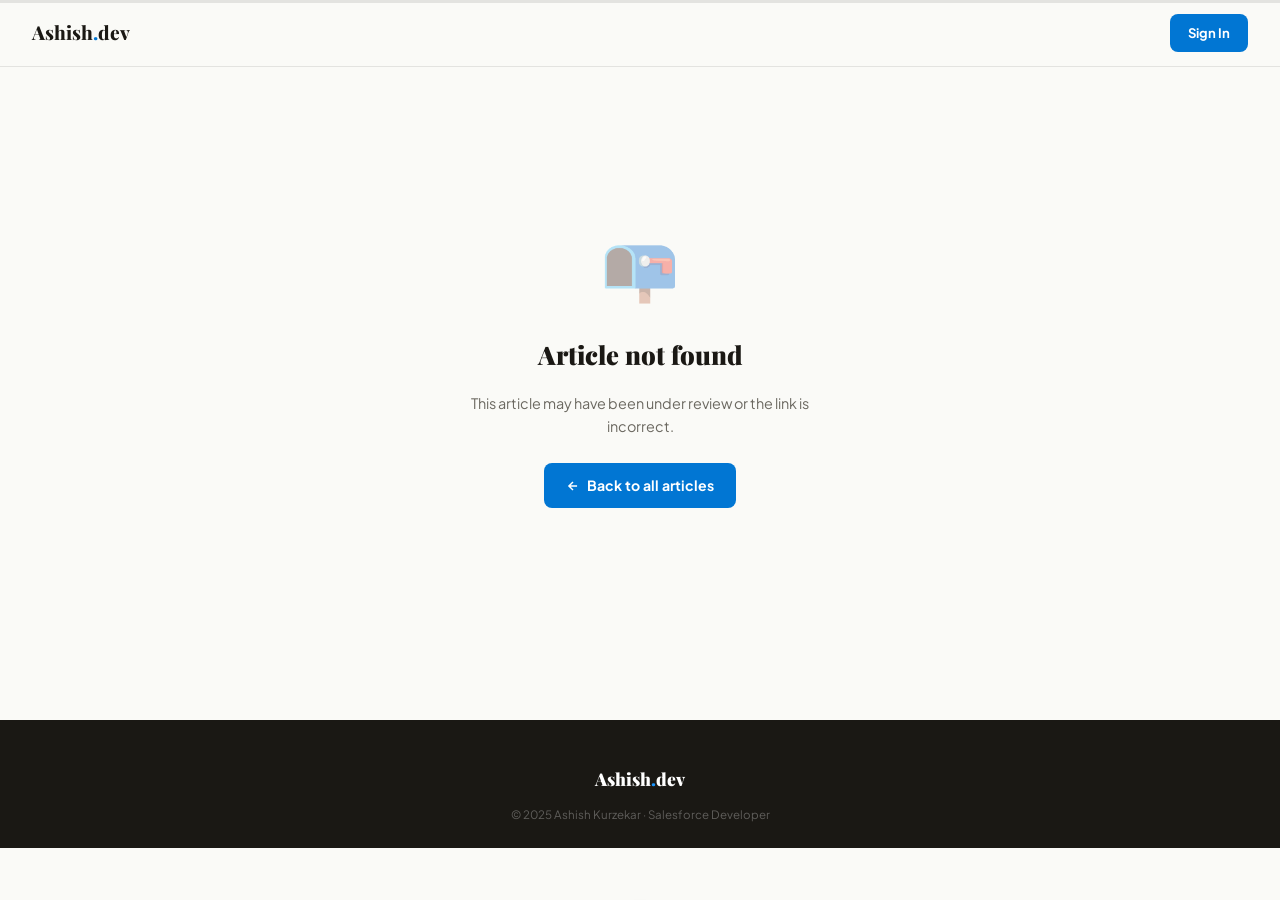
==== commit 78e1b060: "antig" ====
--- a/blog-detail.html
+++ b/blog-detail.html
@@ -4,8 +4,8 @@
 <head>
     <meta charset="UTF-8">
     <meta name="viewport" content="width=device-width, initial-scale=1.0">
-    <title>Article — Ashish Kurzekar</title>
-
+    <title>Article — Detail</title>
+    <link rel="icon" type="image/png" href="https://www.salesforce.com/favicon.ico">
     <!-- Add these Open Graph tags AFTER the title -->
     <meta property="og:type" content="article">
     <meta property="og:url" content="" id="ogUrl">
@@ -102,7 +102,8 @@
             margin: 0 auto;
             padding: 0 clamp(16px, 4vw, 32px)
         }
-        .news-container{
+
+        .news-container {
             max-width: 1280px;
             margin: 0 auto;
             padding: 0 clamp(1px, 4vw, 0px)
@@ -2423,37 +2424,37 @@
                         <!-- Newsletter Section (add before footer or in sidebar) newsletter-section-->
                         <section class="news-container">
                             <!-- <div class="container"> -->
-                                <div class="newsletter-card">
-                                    <div class="newsletter-icon">📧</div>
-                                    <h3 class="newsletter-title">Stay Updated</h3>
-                                    <p class="newsletter-desc">Get notified when new Salesforce articles are published.
-                                        No spam, unsubscribe anytime.</p>
-
-                                    <form class="newsletter-form" id="newsletterForm"
-                                        onsubmit="handleNewsletterSubmit(event)">
-                                        <div class="newsletter-input-group">
-                                            <input type="email" id="newsletterEmail" class="newsletter-input"
-                                                placeholder="your@email.com" required />
-                                            <button type="submit" class="newsletter-btn" id="newsletterBtn">
-                                                <span id="newsletterBtnText">Subscribe</span>
-                                                <svg id="newsletterBtnIcon" viewBox="0 0 24 24" fill="none"
-                                                    stroke="currentColor" stroke-width="2.5">
-                                                    <path d="M5 12h14M12 5l7 7-7 7" />
-                                                </svg>
-                                            </button>
-                                        </div>
-                                        <div class="newsletter-alert newsletter-success" id="newsletterSuccess"
-                                            style="display:none">
-                                            ✅ Subscribed! Check your email to confirm.
-                                        </div>
-                                        <div class="newsletter-alert newsletter-error" id="newsletterError"
-                                            style="display:none"></div>
-                                    </form>
-
-                                    <div class="newsletter-stats">
-                                        <span id="subscriberCount">Joined 300+ subscribers</span>
+                            <div class="newsletter-card">
+                                <div class="newsletter-icon">📧</div>
+                                <h3 class="newsletter-title">Stay Updated</h3>
+                                <p class="newsletter-desc">Get notified when new Salesforce articles are published.
+                                    No spam, unsubscribe anytime.</p>
+
+                                <form class="newsletter-form" id="newsletterForm"
+                                    onsubmit="handleNewsletterSubmit(event)">
+                                    <div class="newsletter-input-group">
+                                        <input type="email" id="newsletterEmail" class="newsletter-input"
+                                            placeholder="your@email.com" required />
+                                        <button type="submit" class="newsletter-btn" id="newsletterBtn">
+                                            <span id="newsletterBtnText">Subscribe</span>
+                                            <svg id="newsletterBtnIcon" viewBox="0 0 24 24" fill="none"
+                                                stroke="currentColor" stroke-width="2.5">
+                                                <path d="M5 12h14M12 5l7 7-7 7" />
+                                            </svg>
+                                        </button>
                                     </div>
+                                    <div class="newsletter-alert newsletter-success" id="newsletterSuccess"
+                                        style="display:none">
+                                        ✅ Subscribed! Check your email to confirm.
+                                    </div>
+                                    <div class="newsletter-alert newsletter-error" id="newsletterError"
+                                        style="display:none"></div>
+                                </form>
+
+                                <div class="newsletter-stats">
+                                    <span id="subscriberCount">Joined 300+ subscribers</span>
                                 </div>
+                            </div>
                             <!-- </div> -->
                         </section>
                     </div>
@@ -2466,7 +2467,7 @@
         <div class="container">
             <div class="footer-inner">
                 <div class="footer-logo">Ashish<em>.</em>dev</div>
-                <div class="footer-copy">© 2025 Ashish Kurzekar · Senior Salesforce Developer · Nagpur, India</div>
+                <div class="footer-copy">© 2025 Ashish Kurzekar · Salesforce Developer</div>
             </div>
         </div>
     </footer>
@@ -2639,14 +2640,6 @@
             document.getElementById('pageError').style.display = 'flex';
         }
 
-        /* ═══════════════════════════════════════
-           AUTH UI
-        ═══════════════════════════════════════ */
-        /*function setLoggedInUI(name) {
-          document.getElementById('navLoggedOut').style.display = 'none';
-          document.getElementById('navLoggedIn').style.display  = 'flex';
-          document.getElementById('navUsername').textContent    = name;
-        }*/
         function setLoggedInUI(name) {
             document.getElementById('navLoggedOut').style.display = 'none';
             document.getElementById('navLoggedIn').style.display = 'flex';
@@ -3286,7 +3279,9 @@
         document.addEventListener('keydown', e => { if (e.key === 'Escape') { closeAuthModal(); closeEditModal(); } });
 
         init();
+
     </script>
+    <script src="tracker.js" defer></script>
 </body>
 
 </html>
